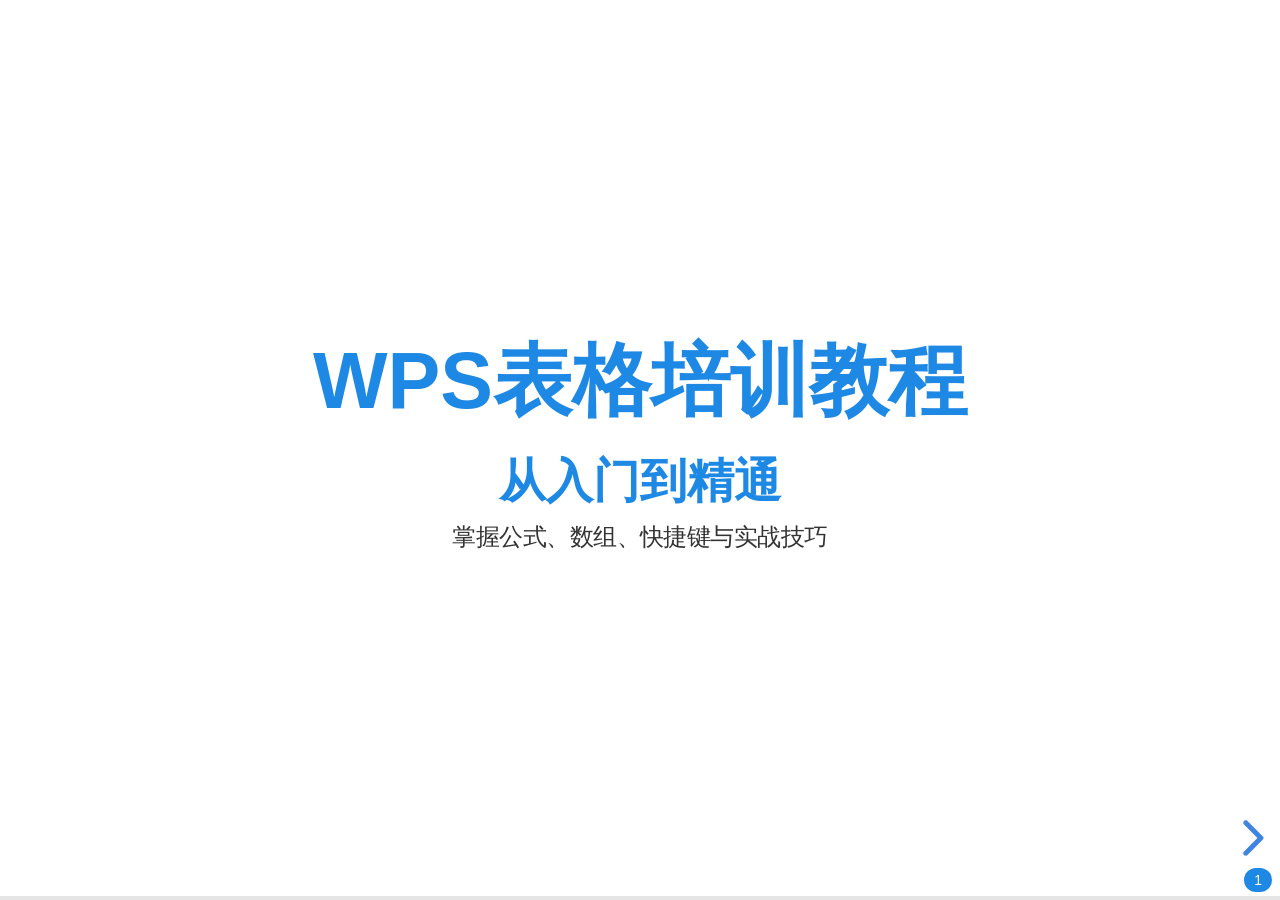
==== index.html @ 3c18341b "Initial commit: WPS Excel training project" ====
<!DOCTYPE html>
<html lang="zh-CN">
<head>
    <meta charset="UTF-8">
    <meta name="viewport" content="width=device-width, initial-scale=1.0">
    <title>WPS表格培训教程</title>
    <link rel="stylesheet" href="lib/reveal.js/reveal.css">
    <link rel="stylesheet" href="lib/reveal.js/white.css">
    <link rel="stylesheet" href="lib/highlight.js/default.min.css">
    <link rel="stylesheet" href="css/custom.css"</head>
<body>
    <div class="reveal">
        <div class="slides">
            
            <!-- 封面 -->
            <section>
                <h1>WPS表格培训教程</h1>
                <h3>从入门到精通</h3>
                <p><small>掌握公式、数组、快捷键与实战技巧</small></p>
            </section>

            <!-- 目录 -->
            <section>
                <h2>课程目录</h2>
                <ol>
                    <li class="fragment">常用公式讲解</li>
                    <li class="fragment">数组应用</li>
                    <li class="fragment">常用快捷键</li>
                    <li class="fragment">进阶技巧</li>
                    <li class="fragment">实战练习</li>
                </ol>
            </section>

            <!-- 第1章：常用公式 -->
            <section>
                <section>
                    <h2>第1章：常用公式讲解</h2>
                    <p>掌握WPS表格中最实用的函数</p>
                </section>

                <section class="formula-slide">
                    <div class="formula-left">
                        <h3>SUM函数 - 求和计算</h3>
                        <div class="formula-syntax">=SUM(数值1, [数值2], ...)</div>
                        <div class="formula-params">
                            <h4>参数说明：</h4>
                            <div class="param-item">
                                <span class="param-name">数值1</span>
                                <span class="param-desc">要求和的第一个数值或单元格区域</span>
                            </div>
                            <div class="param-item">
                                <span class="param-name">数值2</span>
                                <span class="param-desc">（可选）其他要相加的数值或区域</span>
                            </div>
                        </div>
                        <div class="formula-principle fragment" data-fragment-index="5">
                            <strong>💡 实现原理：</strong>将指定范围内的所有数值相加，返回总和。支持最多255个参数，可以是数字、单元格引用或区域。
                        </div>
                    </div>
                    <div class="formula-right">
                        <div class="formula-animation" id="sum-demo">
                            <div class="calculation-flow">
                                <div class="fragment" data-fragment-index="0">
                                    <table class="excel-table">
                                        <tr><th class="row-header"></th><th class="col-header">A</th></tr>
                                        <tr><td class="row-header">1</td><td class="cell header">成绩</td></tr>
                                        <tr><td class="row-header">2</td><td class="cell highlight-yellow">85</td></tr>
                                        <tr><td class="row-header">3</td><td class="cell highlight-yellow">92</td></tr>
                                        <tr><td class="row-header">4</td><td class="cell highlight-yellow">78</td></tr>
                                        <tr><td class="row-header">5</td><td class="cell highlight-yellow">96</td></tr>
                                    </table>
                                    <div style="margin-top: 10px; font-family: Consolas; font-size: 0.9em;">=SUM(A2:A5)</div>
                                </div>
                                <div class="fragment arrow" data-fragment-index="1">↓</div>
                                <div class="fragment" data-fragment-index="2">
                                    <div class="calc-step">
                                        <div class="sum-process">
                                            <span class="number">85</span><span class="operator">+</span><span class="number">92</span><span class="operator">+</span><span class="number">78</span><span class="operator">+</span><span class="number">96</span>
                                        </div>
                                    </div>
                                </div>
                                <div class="fragment arrow" data-fragment-index="3">↓</div>
                                <div class="fragment result" data-fragment-index="4">
                                    <div class="final-result">= <strong>351</strong></div>
                                </div>
                            </div>
                        </div>
                    </div>
                </section>

                <section class="formula-slide">
                    <div class="formula-left">
                        <h3>AVERAGE函数 - 平均值计算</h3>
                        <div class="formula-syntax">=AVERAGE(数值1, [数值2], ...)</div>
                        <div class="formula-params">
                            <h4>参数说明：</h4>
                            <div class="param-item">
                                <span class="param-name">数值1</span>
                                <span class="param-desc">要计算平均值的第一个数值或单元格区域</span>
                            </div>
                            <div class="param-item">
                                <span class="param-name">数值2</span>
                                <span class="param-desc">（可选）其他要计算平均值的数值或区域</span>
                            </div>
                        </div>
                        <div class="formula-principle fragment" data-fragment-index="5">
                            <strong>💡 实现原理：</strong>先计算所有数值的总和，再除以数值的个数。自动忽略空单元格和文本。
                        </div>
                    </div>
                    <div class="formula-right">
                        <div class="formula-animation" id="average-demo">
                            <div class="calculation-flow">
                                <div class="fragment" data-fragment-index="0">
                                    <table class="excel-table">
                                        <tr><th class="row-header"></th><th class="col-header">A</th></tr>
                                        <tr><td class="row-header">1</td><td class="cell header">成绩</td></tr>
                                        <tr><td class="row-header">2</td><td class="cell highlight-yellow">80</td></tr>
                                        <tr><td class="row-header">3</td><td class="cell highlight-yellow">90</td></tr>
                                        <tr><td class="row-header">4</td><td class="cell highlight-yellow">85</td></tr>
                                        <tr><td class="row-header">5</td><td class="cell highlight-yellow">95</td></tr>
                                    </table>
                                    <div style="margin-top: 10px; font-family: Consolas; font-size: 0.9em;">=AVERAGE(A2:A6)</div>
                                </div>
                                <div class="fragment arrow" data-fragment-index="1">↓</div>
                                <div class="fragment" data-fragment-index="2">
                                    <div class="calc-step">
                                        <div style="font-size: 0.9em;">
                                            <div>总和：80+90+85+95 = 438</div>
                                            <div>个数：4个</div>
                                        </div>
                                    </div>
                                </div>
                                <div class="fragment arrow" data-fragment-index="3">↓</div>
                                <div class="fragment result" data-fragment-index="4">
                                    <div class="final-result">= <strong>87.6</strong></div>
                                </div>
                            </div>
                        </div>
                    </div>
                </section>

                <section class="formula-slide">
                    <div class="formula-left">
                        <h3>MAX/MIN函数 - 最大最小值</h3>
                        <div class="formula-syntax">=MAX(数值1, [数值2], ...)<br>=MIN(数值1, [数值2], ...)</div>
                        <div class="formula-params">
                            <h4>参数说明：</h4>
                            <div class="param-item">
                                <span class="param-name">数值1</span>
                                <span class="param-desc">要查找最大值/最小值的第一个数值或单元格区域</span>
                            </div>
                            <div class="param-item">
                                <span class="param-name">数值2</span>
                                <span class="param-desc">（可选）其他要比较的数值或区域</span>
                            </div>
                        </div>
                        <div class="formula-principle fragment" data-fragment-index="5">
                            <strong>💡 实现原理：</strong>遍历所有数值进行比较，MAX返回最大值，MIN返回最小值。支持最多255个参数。
                        </div>
                    </div>
                    <div class="formula-right">
                        <div class="formula-animation" id="maxmin-demo">
                            <div class="calculation-flow">
                                <div class="fragment" data-fragment-index="0">
                                    <table class="excel-table">
                                        <tr><th class="row-header"></th><th class="col-header">A</th></tr>
                                        <tr><td class="row-header">1</td><td class="cell header">成绩</td></tr>
                                        <tr><td class="row-header">2</td><td class="cell">65</td></tr>
                                        <tr><td class="row-header">3</td><td class="cell highlight-green">92</td></tr>
                                        <tr><td class="row-header">4</td><td class="cell">78</td></tr>
                                        <tr><td class="row-header">5</td><td class="cell">88</td></tr>
                                        <tr><td class="row-header">6</td><td class="cell highlight-red">95</td></tr>
                                    </table>
                                    <div style="margin-top: 10px; font-family: Consolas; font-size: 0.9em;">=MAX(A2:A6) / =MIN(A2:A6)</div>
                                </div>
                                <div class="fragment arrow" data-fragment-index="1">↓</div>
                                <div class="fragment" data-fragment-index="2">
                                    <div class="calc-step">
                                        <div style="font-size: 0.85em;">
                                            <div>比较过程：65 → 92 → 78 → 88 → 95</div>
                                        </div>
                                    </div>
                                </div>
                                <div class="fragment arrow" data-fragment-index="3">↓</div>
                                <div class="fragment result" data-fragment-index="4">
                                    <div class="final-result">
                                        <div>MAX = <strong>95</strong></div>
                                        <div>MIN = <strong>65</strong></div>
                                    </div>
                                </div>
                            </div>
                        </div>
                    </div>
                </section>

                <section class="formula-slide">
                    <div class="formula-left">
                        <h3>IF函数 - 逻辑判断</h3>
                        <div class="formula-syntax">=IF(条件, 真值, [假值])</div>
                        <div class="formula-params">
                            <h4>参数说明：</h4>
                            <div class="param-item">
                                <span class="param-name">条件</span>
                                <span class="param-desc">要判断的逻辑表达式，结果为TRUE或FALSE</span>
                            </div>
                            <div class="param-item">
                                <span class="param-name">真值</span>
                                <span class="param-desc">条件为TRUE时返回的值</span>
                            </div>
                            <div class="param-item">
                                <span class="param-name">假值</span>
                                <span class="param-desc">（可选）条件为FALSE时返回的值</span>
                            </div>
                        </div>
                        <div class="formula-principle fragment" data-fragment-index="5">
                            <strong>💡 实现原理：</strong>先计算条件表达式的值，如果为TRUE则返回真值，为FALSE则返回假值。支持嵌套使用实现多条件判断。
                        </div>
                    </div>
                    <div class="formula-right">
                        <div class="formula-animation" id="if-demo">
                            <div class="calculation-flow">
                                <div class="fragment" data-fragment-index="0">
                                    <table class="excel-table">
                                        <tr><th class="row-header"></th><th class="col-header">A</th><th class="col-header">B</th></tr>
                                        <tr><td class="row-header">1</td><td class="cell header">成绩</td><td class="cell header">结果</td></tr>
                                        <tr><td class="row-header">2</td><td class="cell highlight-yellow">85</td><td class="cell">?</td></tr>
                                    </table>
                                    <div style="margin-top: 10px; font-family: Consolas; font-size: 0.85em;">=IF(A2>=60,"及格","不及格")</div>
                                </div>
                                <div class="fragment arrow" data-fragment-index="1">↓</div>
                                <div class="fragment" data-fragment-index="2">
                                    <div class="calc-step" style="font-size: 0.85em;">
                                        <div>判断：85 >= 60 ?</div>
                                        <div style="color: #4CAF50; font-weight: bold;">TRUE ✓</div>
                                    </div>
                                </div>
                                <div class="fragment arrow" data-fragment-index="3">↓</div>
                                <div class="fragment result" data-fragment-index="4">
                                    <div class="final-result">= <strong>"及格"</strong></div>
                                </div>
                            </div>
                        </div>
                    </div>
                </section>

                <section class="formula-slide">
                    <div class="formula-left">
                        <h3>VLOOKUP函数 - 垂直查找</h3>
                        <div class="formula-syntax">=VLOOKUP(查找值, 区域, 列号, [匹配方式])</div>
                        <div class="formula-params">
                            <h4>参数说明：</h4>
                            <div class="param-item">
                                <span class="param-name">查找值</span>
                                <span class="param-desc">要在首列查找的值</span>
                            </div>
                            <div class="param-item">
                                <span class="param-name">区域</span>
                                <span class="param-desc">包含查找值和返回值的数据区域</span>
                            </div>
                            <div class="param-item">
                                <span class="param-name">列号</span>
                                <span class="param-desc">返回值所在区域的列序号</span>
                            </div>
                            <div class="param-item">
                                <span class="param-name">匹配方式</span>
                                <span class="param-desc">FALSE=精确匹配，TRUE=近似匹配</span>
                            </div>
                        </div>
                        <div class="formula-principle fragment" data-fragment-index="5">
                            <strong>💡 实现原理：</strong>在区域的首列查找匹配值，找到后返回该行指定列的数据。适用于数据表查询、信息匹配等场景。
                        </div>
                    </div>
                    <div class="formula-right">
                        <div class="formula-animation" id="vlookup-demo">
                            <div class="calculation-flow">
                                <div class="fragment" data-fragment-index="0">
                                    <table class="excel-table" style="transform: scale(0.85);">
                                        <tr><th class="row-header"></th><th class="col-header">A</th><th class="col-header">B</th></tr>
                                        <tr><td class="row-header">1</td><td class="cell header">编号</td><td class="cell header">姓名</td></tr>
                                        <tr><td class="row-header">2</td><td class="cell">A001</td><td class="cell">张三</td></tr>
                                        <tr><td class="row-header">3</td><td class="cell highlight-yellow">A002</td><td class="cell highlight-green">李四</td></tr>
                                        <tr><td class="row-header">4</td><td class="cell">A003</td><td class="cell">王五</td></tr>
                                    </table>
                                    <div style="margin-top: 8px; font-family: Consolas; font-size: 0.8em;">=VLOOKUP("A002",A:B,2,FALSE)</div>
                                </div>
                                <div class="fragment arrow" data-fragment-index="1">↓</div>
                                <div class="fragment" data-fragment-index="2">
                                    <div class="calc-step" style="font-size: 0.8em; padding: 6px;">
                                        <div>1. 在A列查找"A002"</div>
                                        <div>2. 找到第3行</div>
                                        <div>3. 返回B列值</div>
                                    </div>
                                </div>
                                <div class="fragment arrow" data-fragment-index="3">↓</div>
                                <div class="fragment result" data-fragment-index="4">
                                    <div class="final-result" style="padding: 8px 15px; font-size: 0.95em;">= <strong>"李四"</strong></div>
                                </div>
                            </div>
                        </div>
                    </div>
                </section>
            </section>

            <!-- 第2章：数组 -->
            <section>
                <section>
                    <h2>第2章：数组应用</h2>
                    <p>一次性处理多组数据</p>
                </section>

                <section>
                    <h3>什么是数组公式</h3>
                    <div class="two-column">
                        <div class="left-col">
                            <div class="highlight-box">
                                <strong>数组公式</strong>可以对<strong>一组或多组值</strong>执行计算，返回单个或多个结果
                            </div>
                            <div class="formula-params" style="margin-top: 20px;">
                                <h4>与普通公式的区别：</h4>
                                <ul style="font-size: 0.85em; line-height: 1.8;">
                                    <li>普通公式：一次处理一个值</li>
                                    <li>数组公式：一次处理一组值</li>
                                    <li>可以执行复杂的批量计算</li>
                                </ul>
                            </div>
                        </div>
                        <div class="right-col">
                            <div class="demo-box" style="background: #f5f5f5; padding: 15px; border-radius: 8px;">
                                <h4 style="margin-top: 0; color: #333;">输入方法：</h4>
                                <ol style="font-size: 0.85em; line-height: 2;">
                                    <li>输入公式内容</li>
                                    <li>按 <span class="key combo">Ctrl</span> + <span class="key combo">Shift</span> + <span class="key combo">Enter</span></li>
                                    <li>公式自动加上大括号{}</li>
                                </ol>
                                <div style="background: #E3F2FD; padding: 10px; border-radius: 5px; margin-top: 10px; font-family: Consolas; font-size: 0.8em;">
                                    示例：{=SUM(A1:A10*B1:B10)}
                                </div>
                            </div>
                        </div>
                    </div>
                </section>

                <section>
                    <h3>SUMPRODUCT 函数 - 数组乘积求和</h3>
                    <div class="two-column">
                        <div class="left-col">
                            <div class="formula-syntax" style="font-size: 0.9em;">=SUMPRODUCT(数组1, [数组2], ...)</div>
                            <div class="formula-params" style="margin-top: 15px;">
                                <h4>功能说明：</h4>
                                <ul style="font-size: 0.8em; line-height: 1.8;">
                                    <li>将多个数组的对应元素相乘</li>
                                    <li>再将所有乘积相加</li>
                                    <li>无需按Ctrl+Shift+Enter</li>
                                </ul>
                                <div class="formula-principle" style="margin-top: 15px; font-size: 0.8em;">
                                    <strong>💡 原理：</strong>数量×单价=金额，再求和
                                </div>
                            </div>
                        </div>
                        <div class="right-col">
                            <table class="excel-table" style="transform: scale(0.85); margin: 5px auto;">
                                <tr><th class="row-header"></th><th class="col-header">A</th><th class="col-header">B</th><th class="col-header">C</th></tr>
                                <tr><td class="row-header">1</td><td class="cell header">数量</td><td class="cell header">单价</td><td class="cell header">金额</td></tr>
                                <tr><td class="row-header">2</td><td class="cell">10</td><td class="cell">50</td><td class="cell">500</td></tr>
                                <tr><td class="row-header">3</td><td class="cell">5</td><td class="cell">80</td><td class="cell">400</td></tr>
                                <tr><td class="row-header">4</td><td class="cell">8</td><td class="cell">30</td><td class="cell">240</td></tr>
                            </table>
                            <div style="text-align: center; margin-top: 10px; font-family: Consolas; font-size: 0.8em; background: #E8F5E9; padding: 8px; border-radius: 5px;">
                                =SUMPRODUCT(A2:A4,B2:B4)<br>
                                = 10×50 + 5×80 + 8×30<br>
                                = <strong>1140</strong>
                            </div>
                        </div>
                    </div>
                </section>

                <section>
                    <h3>TRANSPOSE 函数 - 行列转置</h3>
                    <div class="two-column">
                        <div class="left-col">
                            <div class="formula-syntax" style="font-size: 0.9em;">=TRANSPOSE(数组)</div>
                            <div class="formula-params" style="margin-top: 15px;">
                                <h4>功能说明：</h4>
                                <ul style="font-size: 0.8em; line-height: 1.8;">
                                    <li>将行数据转为列数据</li>
                                    <li>将列数据转为行数据</li>
                                    <li>输入后按Ctrl+Shift+Enter</li>
                                </ul>
                                <div class="formula-principle" style="margin-top: 15px; font-size: 0.8em;">
                                    <strong>💡 应用场景：</strong>数据透视、报表转换、横向纵向对比
                                </div>
                            </div>
                        </div>
                        <div class="right-col">
                            <div style="display: flex; gap: 20px; justify-content: center; align-items: center;">
                                <div>
                                    <div style="font-size: 0.8em; margin-bottom: 5px; color: #666;">原数据（横向）：</div>
                                    <table class="excel-table" style="transform: scale(0.8); margin: 0;">
                                        <tr><td class="cell">姓名</td><td class="cell">语文</td><td class="cell">数学</td></tr>
                                        <tr><td class="cell">张三</td><td class="cell">85</td><td class="cell">90</td></tr>
                                    </table>
                                </div>
                                <div style="font-size: 1.5em; color: #1E88E5;">→</div>
                                <div>
                                    <div style="font-size: 0.8em; margin-bottom: 5px; color: #666;">转置后（纵向）：</div>
                                    <table class="excel-table" style="transform: scale(0.8); margin: 0;">
                                        <tr><td class="cell">姓名</td><td class="cell">张三</td></tr>
                                        <tr><td class="cell">语文</td><td class="cell">85</td></tr>
                                        <tr><td class="cell">数学</td><td class="cell">90</td></tr>
                                    </table>
                                </div>
                            </div>
                            <div style="text-align: center; margin-top: 15px; font-family: Consolas; font-size: 0.8em; background: #E3F2FD; padding: 8px; border-radius: 5px;">
                                {=TRANSPOSE(A1:C2)}
                            </div>
                        </div>
                    </div>
                </section>
            </section>

            <!-- 第3章：快捷键 -->
            <section>
                <section>
                    <h2>第3章：常用快捷键</h2>
                    <p>提升操作效率的必备技能</p>
                </section>

                <section>
                    <h3>导航与选择</h3>
                    <div class="two-column">
                        <div class="left-col">
                            <table style="font-size: 0.8em;">
                                <tr><th>快捷键</th><th>功能</th></tr>
                                <tr><td><span class="key combo">Ctrl</span> + <span class="key">Home</span></td><td>跳到A1单元格</td></tr>
                                <tr><td><span class="key combo">Ctrl</span> + <span class="key">方向键</span></td><td>跳到数据边界</td></tr>
                                <tr><td><span class="key combo">Ctrl</span> + <span class="key combo">Shift</span> + <span class="key">方向键</span></td><td>选择到数据边界</td></tr>
                                <tr><td><span class="key combo">Ctrl</span> + <span class="key">A</span></td><td>全选</td></tr>
                            </table>
                        </div>
                        <div class="right-col">
                            <div class="shortcut-detail">
                                <h4>💡 使用技巧</h4>
                                <p><strong>Ctrl + Home：</strong>无论当前在哪里，一键回到表格开头A1单元格</p>
                                <p><strong>Ctrl + 方向键：</strong>快速跳转到连续数据的边缘，比滚动鼠标快10倍</p>
                                <p><strong>Ctrl + Shift + 方向键：</strong>快速选中大片数据，选中后可直接复制、删除或格式化</p>
                                <div class="tip">提示：选中数据后，按Delete可清空内容，保留格式</div>
                            </div>
                        </div>
                    </div>
                </section>

                <section>
                    <h3>编辑操作</h3>
                    <div class="two-column">
                        <div class="left-col">
                            <table style="font-size: 0.8em;">
                                <tr><th>快捷键</th><th>功能</th></tr>
                                <tr><td><span class="key">F2</span></td><td>编辑单元格</td></tr>
                                <tr><td><span class="key">F4</span></td><td>切换引用方式</td></tr>
                                <tr><td><span class="key combo">Ctrl</span> + <span class="key">D</span></td><td>向下填充</td></tr>
                                <tr><td><span class="key combo">Ctrl</span> + <span class="key">R</span></td><td>向右填充</td></tr>
                            </table>
                        </div>
                        <div class="right-col">
                            <div class="shortcut-detail">
                                <h4>💡 使用技巧</h4>
                                <p><strong>F2：</strong>双击单元格或按F2进入编辑模式，可直接修改内容，比重新输入快</p>
                                <p><strong>F4：</strong>在公式中切换引用方式：A1 → $A$1 → A$1 → $A1，循环切换</p>
                                <p><strong>Ctrl + D/R：</strong>选中区域后，将第一个单元格的内容或公式填充到整个区域</p>
                                <div class="tip">提示：先输入公式，选中区域，按Ctrl+D可批量计算，比拖动填充柄更精准</div>
                            </div>
                        </div>
                    </div>
                </section>

                <section>
                    <h3>基础操作</h3>
                    <table>
                        <tr><th>快捷键</th><th>功能</th></tr>
                        <tr><td><span class="key combo">Ctrl</span> + <span class="key">S</span></td><td>保存（一定要记得随时保存！）</td></tr>
                        <tr><td><span class="key combo">Ctrl</span> + <span class="key">Z</span></td><td>撤销上一步操作</td></tr>
                        <tr><td><span class="key combo">Ctrl</span> + <span class="key">Y</span></td><td>恢复上一步操作</td></tr>
                        <tr><td><span class="key combo">Ctrl</span> + <span class="key">F</span></td><td>弹出"查找"对话框</td></tr>
                        <tr><td><span class="key combo">Ctrl</span> + <span class="key">H</span></td><td>弹出"替换"对话框</td></tr>
                        <tr><td><span class="key combo">Ctrl</span> + <span class="key combo">Shift</span> + <span class="key">+</span></td><td>快速加入行或列</td></tr>
                        <tr><td><span class="key combo">Ctrl</span> + <span class="key">-</span></td><td>快速删除当前行</td></tr>
                        <tr><td><span class="key combo">Ctrl</span> + <span class="key">A</span></td><td>选中整张工作表</td></tr>
                        <tr><td><span class="key">Alt</span> + <span class="key">W</span> + <span class="key">F</span> + <span class="key">R</span></td><td>冻结首行（方便后续操作）</td></tr>
                        <tr><td><span class="key">Alt</span> + <span class="key">=</span></td><td>自动求和</td></tr>
                        <tr><td><span class="key">Alt</span> + <span class="key">Enter</span></td><td>在单元格内换行</td></tr>
                        <tr><td><span class="key combo">Ctrl</span> + <span class="key">;</span></td><td>输入日期</td></tr>
                        <tr><td><span class="key combo">Ctrl</span> + <span class="key combo">Shift</span> + <span class="key">;</span></td><td>输入时间</td></tr>
                        <tr><td><span class="key combo">Ctrl</span> + <span class="key">D</span></td><td>向下填充</td></tr>
                        <tr><td><span class="key combo">Ctrl</span> + <span class="key">R</span></td><td>向右填充</td></tr>
                        <tr><td><span class="key combo">Ctrl</span> + <span class="key">T</span></td><td>创建超级表格（自动筛选、格式化、汇总）</td></tr>
                    </table>
                </section>

                <section>
                    <h3>格式设置</h3>
                    <table>
                        <tr><th>快捷键</th><th>功能</th></tr>
                        <tr><td><span class="key combo">Ctrl</span> + <span class="key">1</span></td><td>弹出"单元格格式"对话框</td></tr>
                        <tr><td><span class="key combo">Ctrl</span> + <span class="key">2</span></td><td>加粗字体</td></tr>
                        <tr><td><span class="key combo">Ctrl</span> + <span class="key">3</span></td><td>应用斜体</td></tr>
                        <tr><td><span class="key combo">Ctrl</span> + <span class="key combo">Shift</span> + <span class="key">1</span></td><td>货币格式</td></tr>
                        <tr><td><span class="key combo">Ctrl</span> + <span class="key combo">Shift</span> + <span class="key">2</span></td><td>常规格式</td></tr>
                        <tr><td><span class="key combo">Ctrl</span> + <span class="key combo">Shift</span> + <span class="key">3</span></td><td>日期格式</td></tr>
                        <tr><td><span class="key combo">Ctrl</span> + <span class="key combo">Shift</span> + <span class="key">4</span></td><td>百分比格式</td></tr>
                        <tr><td><span class="key combo">Ctrl</span> + <span class="key combo">Shift</span> + <span class="key">5</span></td><td>科学计数格式</td></tr>
                        <tr><td><span class="key combo">Ctrl</span> + <span class="key combo">Shift</span> + <span class="key">6</span></td><td>其他格式</td></tr>
                        <tr><td><span class="key">Alt</span> + <span class="key">O</span> + <span class="key">C</span> + <span class="key">A</span></td><td>自动调整列宽</td></tr>
                        <tr><td><span class="key">Alt</span> + <span class="key">O</span> + <span class="key">R</span> + <span class="key">A</span></td><td>自动调整行高</td></tr>
                    </table>
                </section>
            </section>

            <!-- 第4章：进阶技巧 -->
            <section>
                <section>
                    <h2>第4章：进阶技巧</h2>
                    <p>数据处理的高级方法</p>
                </section>

                <section>
                    <h3>数据透视表</h3>
                    <div class="highlight-box">快速汇总、分析大量数据</div>
                    <ol>
                        <li class="fragment">选择数据区域</li>
                        <li class="fragment">插入 → 数据透视表</li>
                        <li class="fragment">拖拽字段到行/列/值区域</li>
                    </ol>
                </section>

                <section>
                    <h3>条件格式</h3>
                    <p>根据条件自动设置单元格格式</p>
                    <ul>
                        <li class="fragment">突出显示单元格规则</li>
                        <li class="fragment">数据条 / 色阶 / 图标集</li>
                        <li class="fragment">自定义公式规则</li>
                    </ul>
                </section>

                <section>
                    <h3>数据验证</h3>
                    <p>限制单元格输入内容</p>
                    <div class="fragment">
                        <p>常用验证类型：</p>
                        <ul>
                            <li>整数 / 小数</li>
                            <li>序列（下拉列表）</li>
                            <li>日期 / 时间</li>
                            <li>文本长度</li>
                        </ul>
                    </div>
                </section>

                <section>
                    <h3>名称管理器</h3>
                    <div class="formula-box">定义名称 → 简化公式引用</div>
                    <p class="fragment">示例：将A1:A10定义为"销售额"</p>
                    <code class="fragment">=SUM(销售额)</code>
                </section>
            </section>

            <!-- 第5章：实战练习 -->
            <section>
                <section>
                    <h2>第5章：实战练习</h2>
                    <p>通过实际案例巩固所学知识</p>
                </section>

                <section>
                    <h3>基础练习</h3>
                    <div class="exercise-card">
                        <h3>练习1：员工工资核算 <span class="difficulty basic">基础</span></h3>
                        <p>学习IF、VLOOKUP、数组公式 | 时长：20分钟</p>
                        <a href="exercises/basic/exercise-01-salary/员工工资表-空白.xlsx" class="download-btn" download>下载练习文件</a>
                    </div>
                    <div class="exercise-card">
                        <h3>练习2：销售数据统计 <span class="difficulty basic">基础</span></h3>
                        <p>学习数据透视表、SUMIF/COUNTIF | 时长：15分钟</p>
                        <a href="exercises/basic/exercise-02-sales/销售数据-空白.xlsx" class="download-btn" download>下载练习文件</a>
                    </div>
                </section>

                <section>
                    <h3>基础练习（续）</h3>
                    <div class="exercise-card">
                        <h3>练习3：库存管理表 <span class="difficulty basic">基础</span></h3>
                        <p>学习SUMIF、VLOOKUP、条件格式 | 时长：15分钟</p>
                        <a href="exercises/basic/exercise-03-inventory/库存管理-空白.xlsx" class="download-btn" download>下载练习文件</a>
                    </div>
                    <div class="exercise-card">
                        <h3>练习4：个人理财记账 <span class="difficulty basic">基础</span></h3>
                        <p>学习数据验证、SUMIF、图表 | 时长：15分钟</p>
                        <a href="exercises/basic/exercise-04-finance/理财记账-空白.xlsx" class="download-btn" download>下载练习文件</a>
                    </div>
                </section>

                <section>
                    <h3>高级练习</h3>
                    <div class="exercise-card">
                        <h3>练习5：动态销售仪表板 <span class="difficulty advanced">高级</span></h3>
                        <p>学习INDEX+MATCH、动态图表、切片器 | 时长：25分钟</p>
                        <a href="exercises/advanced/exercise-05-dashboard/销售仪表板-空白.xlsx" class="download-btn" download>下载练习文件</a>
                    </div>
                    <div class="exercise-card">
                        <h3>练习6：财务多维度分析 <span class="difficulty advanced">高级</span></h3>
                        <p>学习SUMPRODUCT、复杂数组公式 | 时长：25分钟</p>
                        <a href="exercises/advanced/exercise-06-analysis/财务分析-空白.xlsx" class="download-btn" download>下载练习文件</a>
                    </div>
                </section>

                <section>
                    <h3>高级练习（续）</h3>
                    <div class="exercise-card">
                        <h3>练习7：自动化报表生成 <span class="difficulty advanced">高级</span></h3>
                        <p>学习名称管理器、INDIRECT、模板设计 | 时长：30分钟</p>
                        <a href="exercises/advanced/exercise-07-automation/自动报表-空白.xlsx" class="download-btn" download>下载练习文件</a>
                    </div>
                </section>
            </section>

            <!-- 结束页 -->
            <section>
                <h2>感谢参与培训！</h2>
                <h3>继续练习，熟能生巧</h3>
                <p><small>所有练习文件可在第5章下载</small></p>
            </section>

        </div>
    </div>

    <script src="lib/reveal.js/reveal.js"></script>
    <script src="lib/highlight.js/highlight.min.js"></script>
    <script>
        Reveal.initialize({
            hash: true,
            slideNumber: true,
            transition: 'slide'
        });
        hljs.highlightAll();
    </script>
</body>
</html>
---- lib/reveal.js/white.css ----
/**
 * White theme for reveal.js. This is the opposite of the 'black' theme.
 *
 * By Hakim El Hattab, http://hakim.se
 */
@import url(./fonts/source-sans-pro/source-sans-pro.css);
section.has-dark-background, section.has-dark-background h1, section.has-dark-background h2, section.has-dark-background h3, section.has-dark-background h4, section.has-dark-background h5, section.has-dark-background h6 {
  color: #fff;
}

/*********************************************
 * GLOBAL STYLES
 *********************************************/
:root {
  --r-background-color: #fff;
  --r-main-font: Source Sans Pro, Helvetica, sans-serif;
  --r-main-font-size: 42px;
  --r-main-color: #222;
  --r-block-margin: 20px;
  --r-heading-margin: 0 0 20px 0;
  --r-heading-font: Source Sans Pro, Helvetica, sans-serif;
  --r-heading-color: #222;
  --r-heading-line-height: 1.2;
  --r-heading-letter-spacing: normal;
  --r-heading-text-transform: uppercase;
  --r-heading-text-shadow: none;
  --r-heading-font-weight: 600;
  --r-heading1-text-shadow: none;
  --r-heading1-size: 2.5em;
  --r-heading2-size: 1.6em;
  --r-heading3-size: 1.3em;
  --r-heading4-size: 1em;
  --r-code-font: monospace;
  --r-link-color: #2a76dd;
  --r-link-color-dark: #1a53a1;
  --r-link-color-hover: #6ca0e8;
  --r-selection-background-color: #98bdef;
  --r-selection-color: #fff;
}

.reveal-viewport {
  background: #fff;
  background-color: var(--r-background-color);
}

.reveal {
  font-family: var(--r-main-font);
  font-size: var(--r-main-font-size);
  font-weight: normal;
  color: var(--r-main-color);
}

.reveal ::selection {
  color: var(--r-selection-color);
  background: var(--r-selection-background-color);
  text-shadow: none;
}

.reveal ::-moz-selection {
  color: var(--r-selection-color);
  background: var(--r-selection-background-color);
  text-shadow: none;
}

.reveal .slides section,
.reveal .slides section > section {
  line-height: 1.3;
  font-weight: inherit;
}

/*********************************************
 * HEADERS
 *********************************************/
.reveal h1,
.reveal h2,
.reveal h3,
.reveal h4,
.reveal h5,
.reveal h6 {
  margin: var(--r-heading-margin);
  color: var(--r-heading-color);
  font-family: var(--r-heading-font);
  font-weight: var(--r-heading-font-weight);
  line-height: var(--r-heading-line-height);
  letter-spacing: var(--r-heading-letter-spacing);
  text-transform: var(--r-heading-text-transform);
  text-shadow: var(--r-heading-text-shadow);
  word-wrap: break-word;
}

.reveal h1 {
  font-size: var(--r-heading1-size);
}

.reveal h2 {
  font-size: var(--r-heading2-size);
}

.reveal h3 {
  font-size: var(--r-heading3-size);
}

.reveal h4 {
  font-size: var(--r-heading4-size);
}

.reveal h1 {
  text-shadow: var(--r-heading1-text-shadow);
}

/*********************************************
 * OTHER
 *********************************************/
.reveal p {
  margin: var(--r-block-margin) 0;
  line-height: 1.3;
}

/* Remove trailing margins after titles */
.reveal h1:last-child,
.reveal h2:last-child,
.reveal h3:last-child,
.reveal h4:last-child,
.reveal h5:last-child,
.reveal h6:last-child {
  margin-bottom: 0;
}

/* Ensure certain elements are never larger than the slide itself */
.reveal img,
.reveal video,
.reveal iframe {
  max-width: 95%;
  max-height: 95%;
}

.reveal strong,
.reveal b {
  font-weight: bold;
}

.reveal em {
  font-style: italic;
}

.reveal ol,
.reveal dl,
.reveal ul {
  display: inline-block;
  text-align: left;
  margin: 0 0 0 1em;
}

.reveal ol {
  list-style-type: decimal;
}

.reveal ul {
  list-style-type: disc;
}

.reveal ul ul {
  list-style-type: square;
}

.reveal ul ul ul {
  list-style-type: circle;
}

.reveal ul ul,
.reveal ul ol,
.reveal ol ol,
.reveal ol ul {
  display: block;
  margin-left: 40px;
}

.reveal dt {
  font-weight: bold;
}

.reveal dd {
  margin-left: 40px;
}

.reveal blockquote {
  display: block;
  position: relative;
  width: 70%;
  margin: var(--r-block-margin) auto;
  padding: 5px;
  font-style: italic;
  background: rgba(255, 255, 255, 0.05);
  box-shadow: 0px 0px 2px rgba(0, 0, 0, 0.2);
}

.reveal blockquote p:first-child,
.reveal blockquote p:last-child {
  display: inline-block;
}

.reveal q {
  font-style: italic;
}

.reveal pre {
  display: block;
  position: relative;
  width: 90%;
  margin: var(--r-block-margin) auto;
  text-align: left;
  font-size: 0.55em;
  font-family: var(--r-code-font);
  line-height: 1.2em;
  word-wrap: break-word;
  box-shadow: 0px 5px 15px rgba(0, 0, 0, 0.15);
}

.reveal code {
  font-family: var(--r-code-font);
  text-transform: none;
  tab-size: 2;
}

.reveal pre code {
  display: block;
  padding: 5px;
  overflow: auto;
  max-height: 400px;
  word-wrap: normal;
}

.reveal .code-wrapper {
  white-space: normal;
}

.reveal .code-wrapper code {
  white-space: pre;
}

.reveal table {
  margin: auto;
  border-collapse: collapse;
  border-spacing: 0;
}

.reveal table th {
  font-weight: bold;
}

.reveal table th,
.reveal table td {
  text-align: left;
  padding: 0.2em 0.5em 0.2em 0.5em;
  border-bottom: 1px solid;
}

.reveal table th[align=center],
.reveal table td[align=center] {
  text-align: center;
}

.reveal table th[align=right],
.reveal table td[align=right] {
  text-align: right;
}

.reveal table tbody tr:last-child th,
.reveal table tbody tr:last-child td {
  border-bottom: none;
}

.reveal sup {
  vertical-align: super;
  font-size: smaller;
}

.reveal sub {
  vertical-align: sub;
  font-size: smaller;
}

.reveal small {
  display: inline-block;
  font-size: 0.6em;
  line-height: 1.2em;
  vertical-align: top;
}

.reveal small * {
  vertical-align: top;
}

.reveal img {
  margin: var(--r-block-margin) 0;
}

/*********************************************
 * LINKS
 *********************************************/
.reveal a {
  color: var(--r-link-color);
  text-decoration: none;
  transition: color 0.15s ease;
}

.reveal a:hover {
  color: var(--r-link-color-hover);
  text-shadow: none;
  border: none;
}

.reveal .roll span:after {
  color: #fff;
  background: var(--r-link-color-dark);
}

/*********************************************
 * Frame helper
 *********************************************/
.reveal .r-frame {
  border: 4px solid var(--r-main-color);
  box-shadow: 0 0 10px rgba(0, 0, 0, 0.15);
}

.reveal a .r-frame {
  transition: all 0.15s linear;
}

.reveal a:hover .r-frame {
  border-color: var(--r-link-color);
  box-shadow: 0 0 20px rgba(0, 0, 0, 0.55);
}

/*********************************************
 * NAVIGATION CONTROLS
 *********************************************/
.reveal .controls {
  color: var(--r-link-color);
}

/*********************************************
 * PROGRESS BAR
 *********************************************/
.reveal .progress {
  background: rgba(0, 0, 0, 0.2);
  color: var(--r-link-color);
}

/*********************************************
 * PRINT BACKGROUND
 *********************************************/
@media print {
  .backgrounds {
    background-color: var(--r-background-color);
  }
}
---- lib/highlight.js/default.min.css ----
/*!
  Theme: Default
  Description: Original highlight.js style
  Author: (c) Ivan Sagalaev <maniac@softwaremaniacs.org>
  Maintainer: @highlightjs/core-team
  Website: https://highlightjs.org/
  License: see project LICENSE
  Touched: 2021
*/pre code.hljs{display:block;overflow-x:auto;padding:1em}code.hljs{padding:3px 5px}.hljs{background:#f3f3f3;color:#444}.hljs-comment{color:#697070}.hljs-punctuation,.hljs-tag{color:#444a}.hljs-tag .hljs-attr,.hljs-tag .hljs-name{color:#444}.hljs-attribute,.hljs-doctag,.hljs-keyword,.hljs-meta .hljs-keyword,.hljs-name,.hljs-selector-tag{font-weight:700}.hljs-deletion,.hljs-number,.hljs-quote,.hljs-selector-class,.hljs-selector-id,.hljs-string,.hljs-template-tag,.hljs-type{color:#800}.hljs-section,.hljs-title{color:#800;font-weight:700}.hljs-link,.hljs-operator,.hljs-regexp,.hljs-selector-attr,.hljs-selector-pseudo,.hljs-symbol,.hljs-template-variable,.hljs-variable{color:#ab5656}.hljs-literal{color:#695}.hljs-addition,.hljs-built_in,.hljs-bullet,.hljs-code{color:#397300}.hljs-meta{color:#1f7199}.hljs-meta .hljs-string{color:#38a}.hljs-emphasis{font-style:italic}.hljs-strong{font-weight:700}
---- css/custom.css ----
/* WPS Excel Training - Custom Styles */
/* White Theme Customization */

:root {
  --primary-color: #1E88E5;
  --accent-color: #FF6B35;
  --bg-color: #FFFFFF;
  --text-color: #333333;
  --code-bg: #F5F5F5;
  --code-color: #4CAF50;
  --border-color: #E0E0E0;
}

/* Base styles - Optimized for 1920x1080 */
.reveal {
  font-family: 'Microsoft YaHei', 'PingFang SC', sans-serif;
  font-size: 32px;
  color: var(--text-color);
}

.reveal h1, .reveal h2, .reveal h3, .reveal h4 {
  color: var(--primary-color);
  font-weight: 600;
  text-transform: none;
  letter-spacing: normal;
  margin: 0.3em 0;
}

.reveal h1 { font-size: 2em; }
.reveal h2 { font-size: 1.5em; }
.reveal h3 { font-size: 1.2em; }

.reveal p {
  margin: 0.3em 0;
  line-height: 1.4;
}

.reveal ul, .reveal ol {
  margin: 0.3em 0;
}

.reveal li {
  margin: 0.2em 0;
  line-height: 1.4;
}

/* Code styling */
.reveal code {
  font-family: 'Consolas', 'Monaco', monospace;
  background-color: var(--code-bg);
  color: var(--code-color);
  padding: 2px 8px;
  border-radius: 4px;
  font-size: 0.85em;
}

.reveal pre {
  background-color: var(--code-bg);
  padding: 15px;
  border-radius: 8px;
  box-shadow: 0 2px 8px rgba(0,0,0,0.1);
}

.reveal pre code {
  background: none;
  padding: 0;
}

/* Formula highlight - Compact */
.formula-box {
  background: linear-gradient(135deg, #667eea 0%, #764ba2 100%);
  color: white;
  padding: 12px 20px;
  border-radius: 10px;
  margin: 10px 0;
  font-size: 1.1em;
  font-family: 'Consolas', monospace;
}

/* Animation containers */
.demo-container {
  background: var(--code-bg);
  border: 2px solid var(--border-color);
  border-radius: 10px;
  padding: 20px;
  margin: 20px 0;
  position: relative;
  overflow: hidden;
}

.demo-step {
  opacity: 0;
  transform: translateY(20px);
  transition: all 0.5s ease;
  margin: 10px 0;
  padding: 10px;
  background: white;
  border-left: 4px solid var(--accent-color);
}

.demo-step.active {
  opacity: 1;
  transform: translateY(0);
}

/* Excel cell simulation */
.excel-cell {
  display: inline-block;
  background: white;
  border: 1px solid #ccc;
  padding: 8px 12px;
  margin: 2px;
  font-family: 'Consolas', monospace;
  min-width: 80px;
  text-align: center;
}

.excel-cell.header {
  background: #E8F4FD;
  font-weight: bold;
  color: var(--primary-color);
}

.excel-cell.formula {
  background: #FFF3E0;
  color: var(--accent-color);
}

/* Keyboard shortcut styling */
.key {
  display: inline-block;
  background: linear-gradient(to bottom, #f9f9f9 0%, #e8e8e8 100%);
  border: 1px solid #ccc;
  border-radius: 4px;
  padding: 4px 10px;
  margin: 2px;
  font-family: 'Consolas', monospace;
  font-size: 0.9em;
  box-shadow: 0 2px 4px rgba(0,0,0,0.1);
}

.key.combo {
  background: linear-gradient(to bottom, #E3F2FD 0%, #BBDEFB 100%);
  border-color: var(--primary-color);
  color: var(--primary-color);
}

/* Download button */
.download-btn {
  display: inline-block;
  background: var(--accent-color);
  color: white;
  padding: 12px 24px;
  border-radius: 25px;
  text-decoration: none;
  font-weight: bold;
  margin: 10px;
  transition: all 0.3s ease;
}

.download-btn:hover {
  transform: translateY(-2px);
  box-shadow: 0 4px 12px rgba(255,107,53,0.4);
}

/* Progress bar */
.reveal .progress {
  background: rgba(0,0,0,0.1);
  height: 4px;
}

.reveal .progress span {
  background: var(--primary-color);
}

/* Slide numbers */
.reveal .slide-number {
  background: var(--primary-color);
  color: white;
  padding: 5px 10px;
  border-radius: 15px;
  font-size: 14px;
}

/* Table styling */
.reveal table {
  width: 100%;
  border-collapse: collapse;
  margin: 10px 0;
  font-size: 0.9em;
}

.reveal table th {
  background: var(--primary-color);
  color: white;
  padding: 8px 10px;
  text-align: left;
}

.reveal table td {
  padding: 6px 10px;
  border-bottom: 1px solid var(--border-color);
}

.reveal table tr:nth-child(even) {
  background: #F9F9F9;
}

/* Fragment animations */
.fragment.fade-up {
  opacity: 0;
  transform: translateY(20px);
}

.fragment.fade-up.visible {
  opacity: 1;
  transform: translateY(0);
  transition: all 0.5s ease;
}

/* Exercise section */
.exercise-card {
  background: white;
  border: 2px solid var(--border-color);
  border-radius: 10px;
  padding: 12px;
  margin: 8px 0;
  box-shadow: 0 2px 8px rgba(0,0,0,0.1);
}

.exercise-card h3 {
  color: var(--accent-color);
  margin-top: 0;
}

.difficulty {
  display: inline-block;
  padding: 4px 12px;
  border-radius: 12px;
  font-size: 0.8em;
  font-weight: bold;
}

.difficulty.basic {
  background: #E8F5E9;
  color: #4CAF50;
}

.difficulty.advanced {
  background: #FFF3E0;
  color: #FF9800;
}

/* Two column layout */
.two-column {
  display: flex;
  gap: 30px;
}

.two-column > div {
  flex: 1;
}

/* Highlight box */
.highlight-box {
  background: #FFF8E1;
  border-left: 4px solid #FFC107;
  padding: 15px 20px;
  margin: 15px 0;
  border-radius: 0 8px 8px 0;
}

/* Formula Animation Styles - Compact */
.formula-animation {
  margin: 10px 0;
  padding: 10px;
  background: #FAFAFA;
  border-radius: 10px;
  border: 1px solid #E0E0E0;
}

.calculation-flow {
  text-align: center;
}

.calculation-flow .arrow {
  font-size: 1.2em;
  color: #1E88E5;
  margin: 5px 0;
  animation: bounce 1s infinite;
}

@keyframes bounce {
  0%, 100% { transform: translateY(0); }
  50% { transform: translateY(-5px); }
}

.calc-step {
  background: white;
  padding: 10px;
  border-radius: 8px;
  margin: 5px 0;
  box-shadow: 0 2px 4px rgba(0,0,0,0.1);
}

.calc-step .highlight {
  background: #FFF9C4;
  padding: 2px 8px;
  border-radius: 4px;
  font-weight: bold;
  color: #F57C00;
}

.result {
  background: #E8F5E9;
  padding: 2px 8px;
  border-radius: 4px;
  font-weight: bold;
  color: #4CAF50;
}

.final-result {
  background: linear-gradient(135deg, #667eea 0%, #764ba2 100%);
  color: white;
  padding: 12px 20px;
  border-radius: 10px;
  font-size: 1.1em;
  margin: 10px 0;
}

.final-result strong {
  font-size: 1.4em;
}

.highlight-green {
  background: #C8E6C9;
  padding: 2px 8px;
  border-radius: 4px;
  color: #2E7D32;
}

.highlight-red {
  background: #FFCDD2;
  padding: 2px 8px;
  border-radius: 4px;
  color: #C62828;
}

.highlight-blue {
  background: #BBDEFB;
  padding: 2px 8px;
  border-radius: 4px;
  color: #1565C0;
}

.highlight-yellow {
  background: #FFF9C4;
  padding: 2px 8px;
  border-radius: 4px;
  color: #F57F17;
}

.scenario-box {
  background: #E3F2FD;
  padding: 10px;
  border-radius: 8px;
  margin: 5px 0;
  border-left: 4px solid #1E88E5;
}

.scenario-box h4 {
  margin-top: 0;
  color: #1565C0;
}

.condition-check {
  display: flex;
  align-items: center;
  justify-content: center;
  gap: 15px;
  flex-wrap: wrap;
}

.condition {
  background: #E3F2FD;
  padding: 8px 15px;
  border-radius: 20px;
  font-weight: bold;
}

.check-result {
  padding: 8px 15px;
  border-radius: 20px;
  font-weight: bold;
}

.check-result.pass {
  background: #C8E6C9;
  color: #2E7D32;
}

.check-result.fail {
  background: #FFCDD2;
  color: #C62828;
}

.branch-flow {
  display: flex;
  justify-content: center;
  gap: 20px;
}

.branch {
  display: flex;
  align-items: center;
  gap: 10px;
  padding: 10px 20px;
  border-radius: 25px;
}

.branch.true-branch {
  background: #C8E6C9;
  color: #2E7D32;
}

.branch.false-branch {
  background: #FFCDD2;
  color: #C62828;
}

.nested-level {
  display: flex;
  align-items: center;
  justify-content: center;
  gap: 15px;
  flex-wrap: wrap;
  padding: 10px;
  background: #F5F5F5;
  border-radius: 8px;
  margin: 5px 0;
}

.nested-level .level {
  background: #1E88E5;
  color: white;
  padding: 4px 12px;
  border-radius: 12px;
  font-size: 0.8em;
}

.vlookup-params {
  text-align: left;
  max-width: 600px;
  margin: 0 auto;
}

.vlookup-params .param {
  display: flex;
  justify-content: space-between;
  padding: 8px 0;
  border-bottom: 1px dashed #E0E0E0;
}

.vlookup-params .param-name {
  font-weight: bold;
  color: #666;
}

.vlookup-params .param-value {
  color: #1E88E5;
  font-family: 'Consolas', monospace;
}

.search-process {
  text-align: left;
  max-width: 500px;
  margin: 0 auto;
}

.search-process .step {
  padding: 10px;
  margin: 5px 0;
  background: white;
  border-left: 3px solid #4CAF50;
  border-radius: 0 5px 5px 0;
}

.text-process {
  text-align: left;
  max-width: 700px;
  margin: 0 auto;
}

.text-process .process-row {
  display: flex;
  align-items: center;
  gap: 15px;
  padding: 10px;
  background: white;
  border-radius: 8px;
  margin: 8px 0;
}

.text-process .label {
  font-weight: bold;
  color: #666;
  min-width: 120px;
}

.text-process .text-display {
  font-family: 'Consolas', monospace;
  font-size: 1.1em;
  flex: 1;
}

.text-process .text-display .dim {
  color: #BBB;
}

.text-process .char-index {
  font-size: 0.8em;
  color: #999;
  margin-top: 5px;
  font-family: 'Consolas', monospace;
}

.text-process .char-index .highlight {
  color: #1E88E5;
  font-weight: bold;
}

.concat-formula {
  background: #E8EAF6;
  padding: 15px;
  border-radius: 8px;
  font-family: 'Consolas', monospace;
  font-size: 1.2em;
  color: #3F51B5;
}

.concat-process {
  display: flex;
  flex-direction: column;
  gap: 10px;
}

.concat-item {
  display: flex;
  align-items: center;
  justify-content: center;
  gap: 20px;
  padding: 10px;
  background: white;
  border-radius: 8px;
}

.concat-item .source {
  background: #E3F2FD;
  padding: 5px 15px;
  border-radius: 15px;
  font-family: 'Consolas', monospace;
}

.concat-item .value {
  background: #C8E6C9;
  padding: 5px 15px;
  border-radius: 15px;
  font-weight: bold;
  color: #2E7D32;
}

.date-function-comparison {
  display: flex;
  justify-content: center;
  align-items: center;
  gap: 30px;
  flex-wrap: wrap;
}

.func-box {
  background: white;
  padding: 20px;
  border-radius: 10px;
  box-shadow: 0 2px 8px rgba(0,0,0,0.1);
  min-width: 150px;
}

.func-box .func-name {
  font-family: 'Consolas', monospace;
  font-size: 1.2em;
  color: #1E88E5;
  margin-bottom: 10px;
}

.func-box .func-result {
  font-size: 1.3em;
  font-weight: bold;
  color: #333;
  margin-bottom: 10px;
}

.func-box .func-desc {
  font-size: 0.9em;
  color: #666;
}

.vs {
  font-size: 1.5em;
  font-weight: bold;
  color: #FF6B35;
}

.extract-process {
  display: flex;
  flex-direction: column;
  gap: 15px;
}

.extract-item {
  display: flex;
  align-items: center;
  justify-content: center;
  gap: 20px;
  padding: 15px;
  background: white;
  border-radius: 8px;
}

.extract-item .formula {
  background: #E3F2FD;
  padding: 8px 15px;
  border-radius: 20px;
  font-family: 'Consolas', monospace;
}

.extract-item .result {
  font-size: 1.3em;
  font-weight: bold;
  padding: 8px 20px;
  border-radius: 20px;
}

.extract-item .label {
  font-weight: bold;
  color: #666;
}

.datedif-params {
  background: white;
  padding: 15px;
  border-radius: 8px;
  margin: 10px 0;
}

.param-row {
  display: flex;
  align-items: center;
  justify-content: center;
  flex-wrap: wrap;
  gap: 10px;
  font-family: 'Consolas', monospace;
}

.unit-options {
  display: flex;
  gap: 20px;
}

.unit {
  background: #FF6B35;
  color: white;
  padding: 5px 15px;
  border-radius: 15px;
  font-weight: bold;
}

.unit-desc {
  color: #666;
  font-size: 0.9em;
}

.unit-table table {
  margin: 0 auto;
  max-width: 500px;
}

/* Excel Table Styles - Formula Animation - Compact */
.excel-table {
  border-collapse: collapse;
  margin: 8px auto;
  font-family: 'Consolas', 'Microsoft YaHei', sans-serif;
  font-size: 0.85em;
  box-shadow: 0 2px 8px rgba(0,0,0,0.1);
  background: white;
  transform: scale(0.95);
  transform-origin: center top;
}

.excel-table th,
.excel-table td {
  border: 1px solid #D0D0D0;
  padding: 6px 12px;
  text-align: center;
  min-width: 50px;
}

.excel-table th {
  background: #F5F5F5;
  font-weight: bold;
  color: #333;
}

.excel-table .row-header {
  background: #E8E4E4;
  color: #666;
  font-weight: bold;
  text-align: center;
  width: 40px;
}

.excel-table .col-header {
  background: #E8E4E4;
  color: #666;
  font-weight: bold;
}

.excel-table .cell {
  background: white;
  color: #333;
}

.excel-table .cell.header {
  background: #E8F4FD;
  color: #1565C0;
  font-weight: bold;
}

.excel-table .cell.highlight-yellow {
  background: #FFF9C4;
  color: #F57F17;
  font-weight: bold;
}

.excel-table .cell.highlight-green {
  background: #C8E6C9;
  color: #2E7D32;
  font-weight: bold;
}

.excel-table .cell.highlight-red {
  background: #FFCDD2;
  color: #C62828;
  font-weight: bold;
}

/* Sum Process Animation */
.sum-process {
  display: flex;
  align-items: center;
  justify-content: center;
  gap: 10px;
  flex-wrap: wrap;
  font-size: 1.2em;
}

.sum-process .number {
  background: #FFF9C4;
  padding: 8px 15px;
  border-radius: 20px;
  font-weight: bold;
  color: #F57F17;
}

.sum-process .operator {
  font-weight: bold;
  color: #666;
  font-size: 1.3em;
}

.sum-process .result {
  background: #C8E6C9;
  padding: 8px 20px;
  border-radius: 20px;
  font-weight: bold;
  color: #2E7D32;
  font-size: 1.3em;
}

/* Average Process */
.average-process {
  display: flex;
  flex-direction: column;
  gap: 10px;
}

.average-process .step {
  display: flex;
  align-items: center;
  justify-content: center;
  gap: 10px;
  flex-wrap: wrap;
}

.average-process .label {
  font-weight: bold;
  color: #666;
  min-width: 80px;
  text-align: right;
}

.average-process .calc {
  color: #333;
}

.average-process .result {
  background: #C8E6C9;
  padding: 5px 15px;
  border-radius: 15px;
  font-weight: bold;
  color: #2E7D32;
}

/* MAX/MIN Result Display */
.maxmin-result {
  display: flex;
  flex-direction: column;
  gap: 15px;
}

.maxmin-result .max-line,
.maxmin-result .min-line {
  display: flex;
  align-items: center;
  justify-content: center;
  gap: 15px;
  flex-wrap: wrap;
}

.maxmin-result .label {
  font-weight: bold;
  color: #666;
  min-width: 60px;
  text-align: right;
}

.maxmin-result .comparison {
  font-family: 'Consolas', monospace;
  font-size: 1.1em;
}

/* Text Extract Demo */
.text-extract-demo {
  display: flex;
  flex-direction: column;
  gap: 15px;
}

.text-extract-demo .extract-line {
  display: flex;
  align-items: center;
  justify-content: center;
  gap: 15px;
  flex-wrap: wrap;
  padding: 15px;
  background: white;
  border-radius: 8px;
}

.text-extract-demo .formula {
  background: #E3F2FD;
  padding: 8px 15px;
  border-radius: 20px;
  font-family: 'Consolas', monospace;
  font-weight: bold;
  color: #1565C0;
}

.text-extract-demo .text-show {
  font-family: 'Consolas', monospace;
  font-size: 1.2em;
  letter-spacing: 2px;
}

.text-extract-demo .text-show .dim {
  color: #BBB;
}

.text-extract-demo .result {
  background: #C8E6C9;
  padding: 8px 15px;
  border-radius: 20px;
  font-weight: bold;
  color: #2E7D32;
}

/* IFS Function Styles */
.ifs-formula {
  background: #E8EAF6;
  padding: 10px 15px;
  border-radius: 8px;
  font-family: 'Consolas', monospace;
  font-size: 0.95em;
  color: #3F51B5;
  word-break: break-all;
}

.ifs-process {
  display: flex;
  flex-direction: column;
  gap: 8px;
}

.ifs-check {
  display: flex;
  align-items: center;
  justify-content: center;
  gap: 15px;
  padding: 8px;
  background: white;
  border-radius: 8px;
}

.ifs-check .condition {
  background: #E3F2FD;
  padding: 5px 12px;
  border-radius: 15px;
  font-family: 'Consolas', monospace;
  font-weight: bold;
}

.ifs-check .result {
  background: #FFCDD2;
  padding: 5px 12px;
  border-radius: 15px;
  color: #C62828;
}

.ifs-check .result.pass {
  background: #C8E6C9;
  color: #2E7D32;
}

/* SUMIFS/COUNTIFS Function Styles */
.sumifs-formula,
.countifs-formula {
  background: #E8F5E9;
  padding: 10px 15px;
  border-radius: 8px;
  font-family: 'Consolas', monospace;
  font-size: 0.95em;
  color: #2E7D32;
  word-break: break-all;
}

.sumifs-process,
.countifs-process {
  display: flex;
  flex-direction: column;
  gap: 8px;
}

.filter-step {
  display: flex;
  align-items: center;
  justify-content: center;
  gap: 10px;
  flex-wrap: wrap;
  padding: 8px;
  background: white;
  border-radius: 8px;
}

.filter-step .label {
  background: #E3F2FD;
  padding: 5px 12px;
  border-radius: 15px;
  font-weight: bold;
  color: #1565C0;
}

.filter-step .result {
  background: #FFF9C4;
  padding: 5px 12px;
  border-radius: 15px;
  font-weight: bold;
  color: #F57F17;
}

.sum-step .label,
.count-step .label {
  font-weight: bold;
  color: #666;
}

.sum-step .value,
.count-step .value {
  background: #C8E6C9;
  padding: 5px 15px;
  border-radius: 15px;
  font-weight: bold;
  color: #2E7D32;
  font-size: 1.2em;
}

/* Excel row styling */
.excel-row {
  display: flex;
  justify-content: center;
  gap: 5px;
  margin: 10px 0;
  flex-wrap: wrap;
}

/* Two-column layout for formula slides */
.formula-slide {
  display: flex !important;
  flex-direction: row !important;
  gap: 30px;
  align-items: flex-start;
  justify-content: center;
  padding: 20px;
}

.formula-left {
  flex: 1;
  max-width: 45%;
  text-align: left;
}

.formula-right {
  flex: 1;
  max-width: 55%;
  text-align: center;
}

.formula-left h3 {
  font-size: 1.3em;
  margin-bottom: 15px;
  color: var(--primary-color);
}

.formula-syntax {
  background: linear-gradient(135deg, #667eea 0%, #764ba2 100%);
  color: white;
  padding: 15px;
  border-radius: 8px;
  font-family: 'Consolas', monospace;
  font-size: 1em;
  margin: 15px 0;
  word-break: break-all;
}

.formula-params {
  background: #f5f5f5;
  padding: 15px;
  border-radius: 8px;
  margin: 15px 0;
}

.formula-params h4 {
  margin: 0 0 10px 0;
  color: #333;
  font-size: 0.9em;
}

.param-item {
  display: flex;
  align-items: flex-start;
  gap: 10px;
  margin: 8px 0;
  font-size: 0.85em;
}

.param-name {
  font-weight: bold;
  color: var(--primary-color);
  min-width: 60px;
}

.param-desc {
  color: #666;
  flex: 1;
}

.formula-principle {
  background: #FFF8E1;
  border-left: 4px solid #FFC107;
  padding: 12px 15px;
  margin-top: 15px;
  border-radius: 0 8px 8px 0;
  font-size: 0.9em;
}

.formula-principle strong {
  color: #F57C00;
}

/* Compact animation for right side */
.formula-right .formula-animation {
  margin: 0;
  padding: 10px;
}

.formula-right .excel-table {
  transform: scale(0.9);
  margin: 5px auto;
}

.formula-right .calc-step {
  padding: 8px;
  margin: 5px 0;
}

.formula-right .final-result {
  padding: 10px 15px;
  font-size: 1em;
  margin: 10px 0;
}

/* Two column layout for chapters */
.two-column {
  display: flex;
  gap: 30px;
  align-items: flex-start;
}

.left-col {
  flex: 1;
  text-align: left;
}

.right-col {
  flex: 1;
  text-align: center;
}

.demo-box {
  background: #f5f5f5;
  padding: 15px;
  border-radius: 8px;
  text-align: left;
}

/* Shortcut detail styles */
.shortcut-detail {
  background: #f9f9f9;
  padding: 15px;
  border-radius: 8px;
  margin: 10px 0;
  text-align: left;
}

.shortcut-detail h4 {
  color: var(--primary-color);
  margin: 0 0 10px 0;
  font-size: 1em;
}

.shortcut-detail p {
  font-size: 0.85em;
  line-height: 1.6;
  margin: 5px 0;
  color: #555;
}

.shortcut-detail .tip {
  background: #E8F5E9;
  padding: 8px 12px;
  border-radius: 5px;
  margin-top: 10px;
  font-size: 0.8em;
  color: #2E7D32;
  border-left: 3px solid #4CAF50;
}

/* Print styles */
@media print {
  .reveal .controls,
  .reveal .progress,
  .reveal .slide-number {
    display: none;
  }
}
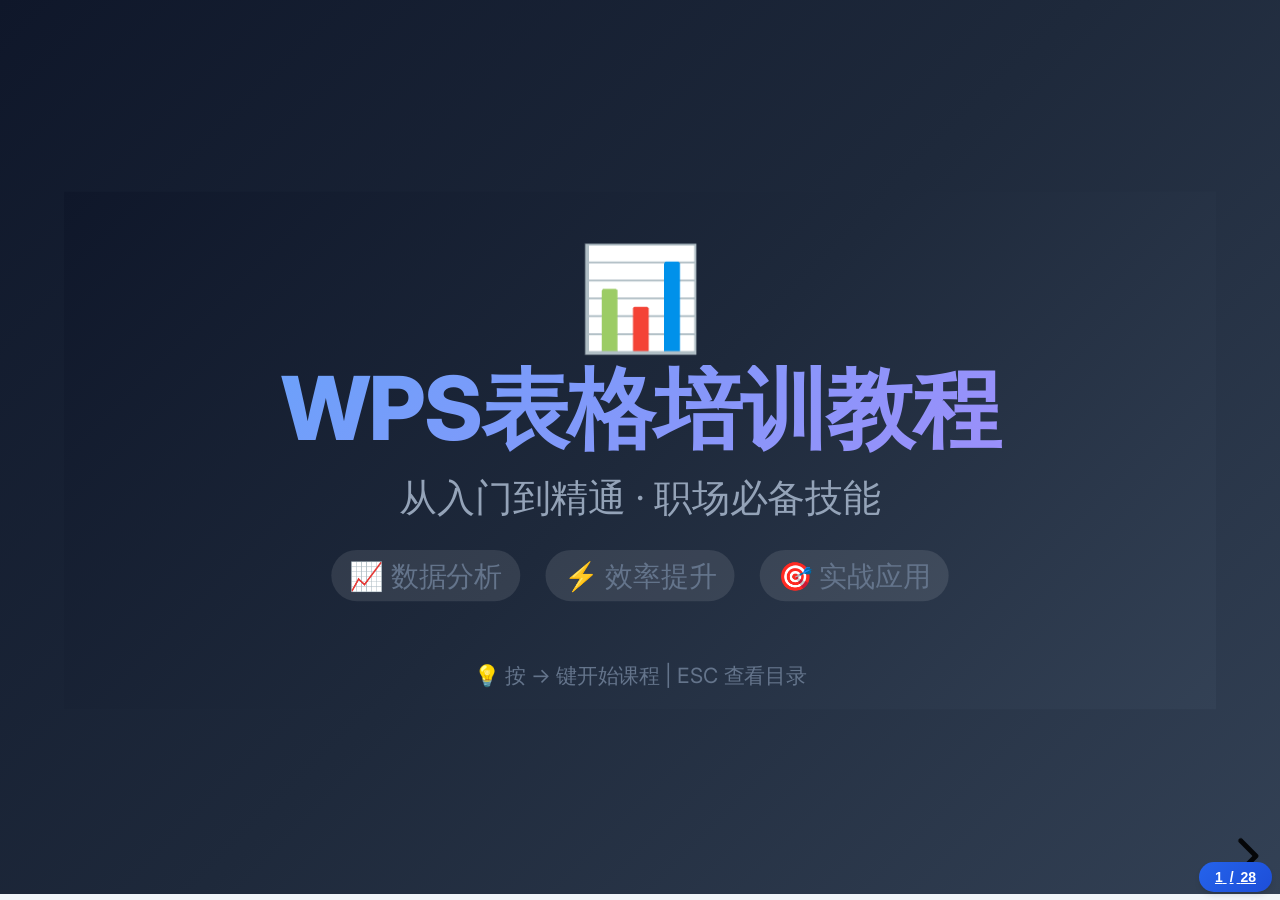
==== commit df2bfa8f: "✨ 全面升级：现代化UI设计 + 丰富内容 + 增强交互 - 全新现代化视觉风格，专业美观 - 添加完整课程大纲导航页面 - 丰富所有章节内容，增加更多实例 - 优化动画演示效果 - 新增章节封面页 " ====
--- a/index.html
+++ b/index.html
@@ -3,631 +3,1157 @@
 <head>
     <meta charset="UTF-8">
     <meta name="viewport" content="width=device-width, initial-scale=1.0">
-    <title>WPS表格培训教程</title>
+    <title>WPS表格从入门到精通 | 专业培训教程</title>
+    <link rel="preconnect" href="https://fonts.googleapis.com">
+    <link rel="preconnect" href="https://fonts.gstatic.com" crossorigin>
+    <link href="https://fonts.googleapis.com/css2?family=Inter:wght@400;500;600;700;800&family=JetBrains+Mono:wght@400;500;600&display=swap" rel="stylesheet">
     <link rel="stylesheet" href="lib/reveal.js/reveal.css">
-    <link rel="stylesheet" href="lib/reveal.js/white.css">
+    <link rel="stylesheet" href="css/custom.css">
     <link rel="stylesheet" href="lib/highlight.js/default.min.css">
-    <link rel="stylesheet" href="css/custom.css"</head>
+</head>
 <body>
     <div class="reveal">
         <div class="slides">
             
             <!-- 封面 -->
-            <section>
-                <h1>WPS表格培训教程</h1>
-                <h3>从入门到精通</h3>
-                <p><small>掌握公式、数组、快捷键与实战技巧</small></p>
-            </section>
-
-            <!-- 目录 -->
-            <section>
-                <h2>课程目录</h2>
-                <ol>
-                    <li class="fragment">常用公式讲解</li>
-                    <li class="fragment">数组应用</li>
-                    <li class="fragment">常用快捷键</li>
-                    <li class="fragment">进阶技巧</li>
-                    <li class="fragment">实战练习</li>
-                </ol>
-            </section>
-
-            <!-- 第1章：常用公式 -->
-            <section>
-                <section>
-                    <h2>第1章：常用公式讲解</h2>
+            <section class="cover-slide" data-background="linear-gradient(135deg, #0F172A 0%, #1E293B 50%, #334155 100%)">
+                <div style="margin-top: 60px;">
+                    <div style="font-size: 4em; margin-bottom: 20px;">📊</div>
+                    <h1>WPS表格培训教程</h1>
+                    <h3>从入门到精通 · 职场必备技能</h3>
+                    <p style="margin-top: 40px; font-size: 1.1em;">
+                        <span style="background: rgba(255,255,255,0.1); padding: 10px 20px; border-radius: 30px; margin: 0 10px;">📈 数据分析</span>
+                        <span style="background: rgba(255,255,255,0.1); padding: 10px 20px; border-radius: 30px; margin: 0 10px;">⚡ 效率提升</span>
+                        <span style="background: rgba(255,255,255,0.1); padding: 10px 20px; border-radius: 30px; margin: 0 10px;">🎯 实战应用</span>
+                    </p>
+                    <p style="margin-top: 60px; color: #64748B;">
+                        <small>💡 按 → 键开始课程 | ESC 查看目录</small>
+                    </p>
+                </div>
+            </section>
+
+            <!-- 课程导航 -->
+            <section>
+                <h2>📚 课程大纲</h2>
+                <div style="display: grid; grid-template-columns: 1fr 1fr; gap: 20px; margin-top: 30px;">
+                    <div class="exercise-card" style="margin: 0;">
+                        <div style="display: flex; align-items: center; gap: 15px;">
+                            <div style="width: 50px; height: 50px; background: var(--primary-gradient); border-radius: 12px; display: flex; align-items: center; justify-content: center; color: white; font-size: 1.5em; font-weight: 700;">01</div>
+                            <div>
+                                <h4 style="margin: 0; color: var(--text-primary);">常用公式讲解</h4>
+                                <p style="margin: 5px 0 0 0; font-size: 0.85em; color: var(--text-secondary);">SUM、IF、VLOOKUP等核心函数</p>
+                            </div>
+                        </div>
+                    </div>
+                    <div class="exercise-card" style="margin: 0;">
+                        <div style="display: flex; align-items: center; gap: 15px;">
+                            <div style="width: 50px; height: 50px; background: var(--success-gradient); border-radius: 12px; display: flex; align-items: center; justify-content: center; color: white; font-size: 1.5em; font-weight: 700;">02</div>
+                            <div>
+                                <h4 style="margin: 0; color: var(--text-primary);">数组应用</h4>
+                                <p style="margin: 5px 0 0 0; font-size: 0.85em; color: var(--text-secondary);">高级计算与数据处理</p>
+                            </div>
+                        </div>
+                    </div>
+                    <div class="exercise-card" style="margin: 0;">
+                        <div style="display: flex; align-items: center; gap: 15px;">
+                            <div style="width: 50px; height: 50px; background: var(--accent-gradient); border-radius: 12px; display: flex; align-items: center; justify-content: center; color: white; font-size: 1.5em; font-weight: 700;">03</div>
+                            <div>
+                                <h4 style="margin: 0; color: var(--text-primary);">快捷键大全</h4>
+                                <p style="margin: 5px 0 0 0; font-size: 0.85em; color: var(--text-secondary);">提升10倍工作效率</p>
+                            </div>
+                        </div>
+                    </div>
+                    <div class="exercise-card" style="margin: 0;">
+                        <div style="display: flex; align-items: center; gap: 15px;">
+                            <div style="width: 50px; height: 50px; background: linear-gradient(135deg, #8B5CF6 0%, #7C3AED 100%); border-radius: 12px; display: flex; align-items: center; justify-content: center; color: white; font-size: 1.5em; font-weight: 700;">04</div>
+                            <div>
+                                <h4 style="margin: 0; color: var(--text-primary);">进阶技巧</h4>
+                                <p style="margin: 5px 0 0 0; font-size: 0.85em; color: var(--text-secondary);">数据透视、条件格式等</p>
+                            </div>
+                        </div>
+                    </div>
+                </div>
+                <div class="exercise-card" style="margin-top: 20px;">
+                    <div style="display: flex; align-items: center; gap: 15px;">
+                        <div style="width: 50px; height: 50px; background: linear-gradient(135deg, #EC4899 0%, #DB2777 100%); border-radius: 12px; display: flex; align-items: center; justify-content: center; color: white; font-size: 1.5em; font-weight: 700;">05</div>
+                        <div>
+                            <h4 style="margin: 0; color: var(--text-primary);">实战练习</h4>
+                            <p style="margin: 5px 0 0 0; font-size: 0.85em; color: var(--text-secondary);">7个真实场景案例，从基础到高级</p>
+                        </div>
+                    </div>
+                </div>
+            </section>
+
+            <!-- 第1章标题 -->
+            <section class="chapter-slide" data-background="linear-gradient(135deg, #2563EB 0%, #1D4ED8 100%)">
+                <div style="text-align: center;">
+                    <div style="font-size: 5em; margin-bottom: 30px;">🧮</div>
+                    <h2>第1章</h2>
+                    <h1 style="font-size: 2.5em; margin: 20px 0;">常用公式讲解</h1>
                     <p>掌握WPS表格中最实用的函数</p>
-                </section>
-
-                <section class="formula-slide">
-                    <div class="formula-left">
-                        <h3>SUM函数 - 求和计算</h3>
-                        <div class="formula-syntax">=SUM(数值1, [数值2], ...)</div>
-                        <div class="formula-params">
-                            <h4>参数说明：</h4>
-                            <div class="param-item">
-                                <span class="param-name">数值1</span>
-                                <span class="param-desc">要求和的第一个数值或单元格区域</span>
-                            </div>
-                            <div class="param-item">
-                                <span class="param-name">数值2</span>
-                                <span class="param-desc">（可选）其他要相加的数值或区域</span>
-                            </div>
-                        </div>
-                        <div class="formula-principle fragment" data-fragment-index="5">
-                            <strong>💡 实现原理：</strong>将指定范围内的所有数值相加，返回总和。支持最多255个参数，可以是数字、单元格引用或区域。
-                        </div>
-                    </div>
-                    <div class="formula-right">
-                        <div class="formula-animation" id="sum-demo">
-                            <div class="calculation-flow">
-                                <div class="fragment" data-fragment-index="0">
-                                    <table class="excel-table">
-                                        <tr><th class="row-header"></th><th class="col-header">A</th></tr>
-                                        <tr><td class="row-header">1</td><td class="cell header">成绩</td></tr>
-                                        <tr><td class="row-header">2</td><td class="cell highlight-yellow">85</td></tr>
-                                        <tr><td class="row-header">3</td><td class="cell highlight-yellow">92</td></tr>
-                                        <tr><td class="row-header">4</td><td class="cell highlight-yellow">78</td></tr>
-                                        <tr><td class="row-header">5</td><td class="cell highlight-yellow">96</td></tr>
-                                    </table>
-                                    <div style="margin-top: 10px; font-family: Consolas; font-size: 0.9em;">=SUM(A2:A5)</div>
-                                </div>
-                                <div class="fragment arrow" data-fragment-index="1">↓</div>
-                                <div class="fragment" data-fragment-index="2">
-                                    <div class="calc-step">
-                                        <div class="sum-process">
-                                            <span class="number">85</span><span class="operator">+</span><span class="number">92</span><span class="operator">+</span><span class="number">78</span><span class="operator">+</span><span class="number">96</span>
-                                        </div>
-                                    </div>
-                                </div>
-                                <div class="fragment arrow" data-fragment-index="3">↓</div>
-                                <div class="fragment result" data-fragment-index="4">
-                                    <div class="final-result">= <strong>351</strong></div>
-                                </div>
-                            </div>
-                        </div>
-                    </div>
-                </section>
-
-                <section class="formula-slide">
-                    <div class="formula-left">
-                        <h3>AVERAGE函数 - 平均值计算</h3>
-                        <div class="formula-syntax">=AVERAGE(数值1, [数值2], ...)</div>
-                        <div class="formula-params">
-                            <h4>参数说明：</h4>
-                            <div class="param-item">
-                                <span class="param-name">数值1</span>
-                                <span class="param-desc">要计算平均值的第一个数值或单元格区域</span>
-                            </div>
-                            <div class="param-item">
-                                <span class="param-name">数值2</span>
-                                <span class="param-desc">（可选）其他要计算平均值的数值或区域</span>
-                            </div>
-                        </div>
-                        <div class="formula-principle fragment" data-fragment-index="5">
-                            <strong>💡 实现原理：</strong>先计算所有数值的总和，再除以数值的个数。自动忽略空单元格和文本。
-                        </div>
-                    </div>
-                    <div class="formula-right">
-                        <div class="formula-animation" id="average-demo">
-                            <div class="calculation-flow">
-                                <div class="fragment" data-fragment-index="0">
-                                    <table class="excel-table">
-                                        <tr><th class="row-header"></th><th class="col-header">A</th></tr>
-                                        <tr><td class="row-header">1</td><td class="cell header">成绩</td></tr>
-                                        <tr><td class="row-header">2</td><td class="cell highlight-yellow">80</td></tr>
-                                        <tr><td class="row-header">3</td><td class="cell highlight-yellow">90</td></tr>
-                                        <tr><td class="row-header">4</td><td class="cell highlight-yellow">85</td></tr>
-                                        <tr><td class="row-header">5</td><td class="cell highlight-yellow">95</td></tr>
-                                    </table>
-                                    <div style="margin-top: 10px; font-family: Consolas; font-size: 0.9em;">=AVERAGE(A2:A6)</div>
-                                </div>
-                                <div class="fragment arrow" data-fragment-index="1">↓</div>
-                                <div class="fragment" data-fragment-index="2">
-                                    <div class="calc-step">
-                                        <div style="font-size: 0.9em;">
-                                            <div>总和：80+90+85+95 = 438</div>
-                                            <div>个数：4个</div>
-                                        </div>
-                                    </div>
-                                </div>
-                                <div class="fragment arrow" data-fragment-index="3">↓</div>
-                                <div class="fragment result" data-fragment-index="4">
-                                    <div class="final-result">= <strong>87.6</strong></div>
-                                </div>
-                            </div>
-                        </div>
-                    </div>
-                </section>
-
-                <section class="formula-slide">
-                    <div class="formula-left">
-                        <h3>MAX/MIN函数 - 最大最小值</h3>
-                        <div class="formula-syntax">=MAX(数值1, [数值2], ...)<br>=MIN(数值1, [数值2], ...)</div>
-                        <div class="formula-params">
-                            <h4>参数说明：</h4>
-                            <div class="param-item">
-                                <span class="param-name">数值1</span>
-                                <span class="param-desc">要查找最大值/最小值的第一个数值或单元格区域</span>
-                            </div>
-                            <div class="param-item">
-                                <span class="param-name">数值2</span>
-                                <span class="param-desc">（可选）其他要比较的数值或区域</span>
-                            </div>
-                        </div>
-                        <div class="formula-principle fragment" data-fragment-index="5">
-                            <strong>💡 实现原理：</strong>遍历所有数值进行比较，MAX返回最大值，MIN返回最小值。支持最多255个参数。
-                        </div>
-                    </div>
-                    <div class="formula-right">
-                        <div class="formula-animation" id="maxmin-demo">
-                            <div class="calculation-flow">
-                                <div class="fragment" data-fragment-index="0">
-                                    <table class="excel-table">
-                                        <tr><th class="row-header"></th><th class="col-header">A</th></tr>
-                                        <tr><td class="row-header">1</td><td class="cell header">成绩</td></tr>
-                                        <tr><td class="row-header">2</td><td class="cell">65</td></tr>
-                                        <tr><td class="row-header">3</td><td class="cell highlight-green">92</td></tr>
-                                        <tr><td class="row-header">4</td><td class="cell">78</td></tr>
-                                        <tr><td class="row-header">5</td><td class="cell">88</td></tr>
-                                        <tr><td class="row-header">6</td><td class="cell highlight-red">95</td></tr>
-                                    </table>
-                                    <div style="margin-top: 10px; font-family: Consolas; font-size: 0.9em;">=MAX(A2:A6) / =MIN(A2:A6)</div>
-                                </div>
-                                <div class="fragment arrow" data-fragment-index="1">↓</div>
-                                <div class="fragment" data-fragment-index="2">
-                                    <div class="calc-step">
-                                        <div style="font-size: 0.85em;">
-                                            <div>比较过程：65 → 92 → 78 → 88 → 95</div>
-                                        </div>
-                                    </div>
-                                </div>
-                                <div class="fragment arrow" data-fragment-index="3">↓</div>
-                                <div class="fragment result" data-fragment-index="4">
-                                    <div class="final-result">
-                                        <div>MAX = <strong>95</strong></div>
-                                        <div>MIN = <strong>65</strong></div>
-                                    </div>
-                                </div>
-                            </div>
-                        </div>
-                    </div>
-                </section>
-
-                <section class="formula-slide">
-                    <div class="formula-left">
-                        <h3>IF函数 - 逻辑判断</h3>
-                        <div class="formula-syntax">=IF(条件, 真值, [假值])</div>
-                        <div class="formula-params">
-                            <h4>参数说明：</h4>
-                            <div class="param-item">
-                                <span class="param-name">条件</span>
-                                <span class="param-desc">要判断的逻辑表达式，结果为TRUE或FALSE</span>
-                            </div>
-                            <div class="param-item">
-                                <span class="param-name">真值</span>
-                                <span class="param-desc">条件为TRUE时返回的值</span>
-                            </div>
-                            <div class="param-item">
-                                <span class="param-name">假值</span>
-                                <span class="param-desc">（可选）条件为FALSE时返回的值</span>
-                            </div>
-                        </div>
-                        <div class="formula-principle fragment" data-fragment-index="5">
-                            <strong>💡 实现原理：</strong>先计算条件表达式的值，如果为TRUE则返回真值，为FALSE则返回假值。支持嵌套使用实现多条件判断。
-                        </div>
-                    </div>
-                    <div class="formula-right">
-                        <div class="formula-animation" id="if-demo">
-                            <div class="calculation-flow">
-                                <div class="fragment" data-fragment-index="0">
-                                    <table class="excel-table">
-                                        <tr><th class="row-header"></th><th class="col-header">A</th><th class="col-header">B</th></tr>
-                                        <tr><td class="row-header">1</td><td class="cell header">成绩</td><td class="cell header">结果</td></tr>
-                                        <tr><td class="row-header">2</td><td class="cell highlight-yellow">85</td><td class="cell">?</td></tr>
-                                    </table>
-                                    <div style="margin-top: 10px; font-family: Consolas; font-size: 0.85em;">=IF(A2>=60,"及格","不及格")</div>
-                                </div>
-                                <div class="fragment arrow" data-fragment-index="1">↓</div>
-                                <div class="fragment" data-fragment-index="2">
-                                    <div class="calc-step" style="font-size: 0.85em;">
-                                        <div>判断：85 >= 60 ?</div>
-                                        <div style="color: #4CAF50; font-weight: bold;">TRUE ✓</div>
-                                    </div>
-                                </div>
-                                <div class="fragment arrow" data-fragment-index="3">↓</div>
-                                <div class="fragment result" data-fragment-index="4">
-                                    <div class="final-result">= <strong>"及格"</strong></div>
-                                </div>
-                            </div>
-                        </div>
-                    </div>
-                </section>
-
-                <section class="formula-slide">
-                    <div class="formula-left">
-                        <h3>VLOOKUP函数 - 垂直查找</h3>
-                        <div class="formula-syntax">=VLOOKUP(查找值, 区域, 列号, [匹配方式])</div>
-                        <div class="formula-params">
-                            <h4>参数说明：</h4>
-                            <div class="param-item">
-                                <span class="param-name">查找值</span>
-                                <span class="param-desc">要在首列查找的值</span>
-                            </div>
-                            <div class="param-item">
-                                <span class="param-name">区域</span>
-                                <span class="param-desc">包含查找值和返回值的数据区域</span>
-                            </div>
-                            <div class="param-item">
-                                <span class="param-name">列号</span>
-                                <span class="param-desc">返回值所在区域的列序号</span>
-                            </div>
-                            <div class="param-item">
-                                <span class="param-name">匹配方式</span>
-                                <span class="param-desc">FALSE=精确匹配，TRUE=近似匹配</span>
-                            </div>
-                        </div>
-                        <div class="formula-principle fragment" data-fragment-index="5">
-                            <strong>💡 实现原理：</strong>在区域的首列查找匹配值，找到后返回该行指定列的数据。适用于数据表查询、信息匹配等场景。
-                        </div>
-                    </div>
-                    <div class="formula-right">
-                        <div class="formula-animation" id="vlookup-demo">
-                            <div class="calculation-flow">
-                                <div class="fragment" data-fragment-index="0">
-                                    <table class="excel-table" style="transform: scale(0.85);">
-                                        <tr><th class="row-header"></th><th class="col-header">A</th><th class="col-header">B</th></tr>
-                                        <tr><td class="row-header">1</td><td class="cell header">编号</td><td class="cell header">姓名</td></tr>
-                                        <tr><td class="row-header">2</td><td class="cell">A001</td><td class="cell">张三</td></tr>
-                                        <tr><td class="row-header">3</td><td class="cell highlight-yellow">A002</td><td class="cell highlight-green">李四</td></tr>
-                                        <tr><td class="row-header">4</td><td class="cell">A003</td><td class="cell">王五</td></tr>
-                                    </table>
-                                    <div style="margin-top: 8px; font-family: Consolas; font-size: 0.8em;">=VLOOKUP("A002",A:B,2,FALSE)</div>
-                                </div>
-                                <div class="fragment arrow" data-fragment-index="1">↓</div>
-                                <div class="fragment" data-fragment-index="2">
-                                    <div class="calc-step" style="font-size: 0.8em; padding: 6px;">
-                                        <div>1. 在A列查找"A002"</div>
-                                        <div>2. 找到第3行</div>
-                                        <div>3. 返回B列值</div>
-                                    </div>
-                                </div>
-                                <div class="fragment arrow" data-fragment-index="3">↓</div>
-                                <div class="fragment result" data-fragment-index="4">
-                                    <div class="final-result" style="padding: 8px 15px; font-size: 0.95em;">= <strong>"李四"</strong></div>
-                                </div>
-                            </div>
-                        </div>
-                    </div>
-                </section>
-            </section>
-
-            <!-- 第2章：数组 -->
-            <section>
-                <section>
-                    <h2>第2章：数组应用</h2>
-                    <p>一次性处理多组数据</p>
-                </section>
-
-                <section>
-                    <h3>什么是数组公式</h3>
-                    <div class="two-column">
-                        <div class="left-col">
-                            <div class="highlight-box">
-                                <strong>数组公式</strong>可以对<strong>一组或多组值</strong>执行计算，返回单个或多个结果
-                            </div>
-                            <div class="formula-params" style="margin-top: 20px;">
-                                <h4>与普通公式的区别：</h4>
-                                <ul style="font-size: 0.85em; line-height: 1.8;">
-                                    <li>普通公式：一次处理一个值</li>
-                                    <li>数组公式：一次处理一组值</li>
-                                    <li>可以执行复杂的批量计算</li>
+                    <div style="margin-top: 40px; display: flex; justify-content: center; gap: 20px;">
+                        <span style="background: rgba(255,255,255,0.2); padding: 10px 20px; border-radius: 20px;">🔢 数学函数</span>
+                        <span style="background: rgba(255,255,255,0.2); padding: 10px 20px; border-radius: 20px;">🔍 查找函数</span>
+                        <span style="background: rgba(255,255,255,0.2); padding: 10px 20px; border-radius: 20px;">📝 文本函数</span>
+                    </div>
+                </div>
+            </section>
+
+            <!-- SUM函数 -->
+            <section class="formula-slide">
+                <div class="formula-left">
+                    <h3>🔢 SUM函数 - 求和计算</h3>
+                    <div class="formula-syntax">=SUM(数值1, [数值2], ...)</div>
+                    <div class="formula-params">
+                        <h4>📋 参数说明</h4>
+                        <div class="param-item">
+                            <span class="param-name">数值1</span>
+                            <span class="param-desc">要求和的第一个数值或单元格区域</span>
+                        </div>
+                        <div class="param-item">
+                            <span class="param-name">数值2</span>
+                            <span class="param-desc">（可选）其他要相加的数值或区域，最多255个</span>
+                        </div>
+                    </div>
+                    <div class="scenario-box">
+                        <h4>应用场景</h4>
+                        <p style="margin: 0; font-size: 0.9em;">计算销售总额、工资合计、库存总量等需要累加数值的场景。</p>
+                    </div>
+                    <div class="highlight-box info" style="margin-top: 15px;">
+                        <strong>💡 小贴士：</strong>可以直接选中单元格区域，如 =SUM(A1:A10)
+                    </div>
+                </div>
+                <div class="formula-right">
+                    <h4 style="margin-bottom: 20px; color: var(--text-secondary);">🎬 动画演示</h4>
+                    <div class="calculation-flow">
+                        <div class="fragment" data-fragment-index="0">
+                            <table class="excel-table">
+                                <tr><th class="row-header"></th><th class="col-header">A</th><th class="col-header">B</th></tr>
+                                <tr><td class="row-header">1</td><td class="cell header">产品</td><td class="cell header">销售额</td></tr>
+                                <tr><td class="row-header">2</td><td class="cell">产品A</td><td class="cell highlight-yellow">¥8,500</td></tr>
+                                <tr><td class="row-header">3</td><td class="cell">产品B</td><td class="cell highlight-yellow">¥12,300</td></tr>
+                                <tr><td class="row-header">4</td><td class="cell">产品C</td><td class="cell highlight-yellow">¥6,800</td></tr>
+                                <tr><td class="row-header">5</td><td class="cell">产品D</td><td class="cell highlight-yellow">¥15,200</td></tr>
+                            </table>
+                            <div style="margin-top: 15px; font-family: 'JetBrains Mono'; background: var(--bg-tertiary); padding: 10px; border-radius: 8px;">=SUM(B2:B5)</div>
+                        </div>
+                        <div class="fragment arrow" data-fragment-index="1">⬇️</div>
+                        <div class="fragment calc-step" data-fragment-index="2">
+                            <div class="sum-process">
+                                <span class="number">8500</span><span class="operator">+</span>
+                                <span class="number">12300</span><span class="operator">+</span>
+                                <span class="number">6800</span><span class="operator">+</span>
+                                <span class="number">15200</span>
+                            </div>
+                        </div>
+                        <div class="fragment arrow" data-fragment-index="3">⬇️</div>
+                        <div class="fragment" data-fragment-index="4">
+                            <div class="final-result">💰 总销售额 = ¥42,800</div>
+                        </div>
+                    </div>
+                </div>
+            </section>
+
+            <!-- AVERAGE函数 -->
+            <section class="formula-slide">
+                <div class="formula-left">
+                    <h3>📊 AVERAGE函数 - 平均值计算</h3>
+                    <div class="formula-syntax">=AVERAGE(数值1, [数值2], ...)</div>
+                    <div class="formula-params">
+                        <h4>📋 参数说明</h4>
+                        <div class="param-item">
+                            <span class="param-name">数值1</span>
+                            <span class="param-desc">要计算平均值的第一个数值或单元格区域</span>
+                        </div>
+                        <div class="param-item">
+                            <span class="param-name">数值2</span>
+                            <span class="param-desc">（可选）其他要计算的数值或区域</span>
+                        </div>
+                    </div>
+                    <div class="scenario-box">
+                        <h4>应用场景</h4>
+                        <p style="margin: 0; font-size: 0.9em;">计算平均成绩、平均销售额、平均库存周转天数等。</p>
+                    </div>
+                    <div class="highlight-box success" style="margin-top: 15px;">
+                        <strong>✅ 注意：</strong>自动忽略空单元格和文本，只计算数值
+                    </div>
+                </div>
+                <div class="formula-right">
+                    <h4 style="margin-bottom: 20px; color: var(--text-secondary);">🎬 动画演示</h4>
+                    <div class="calculation-flow">
+                        <div class="fragment" data-fragment-index="0">
+                            <table class="excel-table">
+                                <tr><th class="row-header"></th><th class="col-header">A</th><th class="col-header">B</th></tr>
+                                <tr><td class="row-header">1</td><td class="cell header">员工</td><td class="cell header">业绩</td></tr>
+                                <tr><td class="row-header">2</td><td class="cell">张三</td><td class="cell highlight-yellow">85</td></tr>
+                                <tr><td class="row-header">3</td><td class="cell">李四</td><td class="cell highlight-yellow">92</td></tr>
+                                <tr><td class="row-header">4</td><td class="cell">王五</td><td class="cell highlight-yellow">78</td></tr>
+                                <tr><td class="row-header">5</td><td class="cell">赵六</td><td class="cell highlight-yellow">96</td></tr>
+                            </table>
+                            <div style="margin-top: 15px; font-family: 'JetBrains Mono'; background: var(--bg-tertiary); padding: 10px; border-radius: 8px;">=AVERAGE(B2:B5)</div>
+                        </div>
+                        <div class="fragment arrow" data-fragment-index="1">⬇️</div>
+                        <div class="fragment calc-step" data-fragment-index="2">
+                            <div class="average-process">
+                                <div class="step">
+                                    <span class="label">求和：</span>
+                                    <span class="calc">85 + 92 + 78 + 96 = 351</span>
+                                </div>
+                                <div class="step">
+                                    <span class="label">计数：</span>
+                                    <span class="calc">4 个数值</span>
+                                </div>
+                            </div>
+                        </div>
+                        <div class="fragment arrow" data-fragment-index="3">⬇️</div>
+                        <div class="fragment" data-fragment-index="4">
+                            <div class="final-result">📈 平均业绩 = 87.75 分</div>
+                        </div>
+                    </div>
+                </div>
+            </section>
+
+            <!-- MAX/MIN函数 -->
+            <section>
+                <h2>🔝 MAX / MIN 函数</h2>
+                <p style="color: var(--text-secondary);">快速找出数据中的最大值和最小值</p>
+                
+                <div class="two-column" style="margin-top: 30px;">
+                    <div class="left-col">
+                        <div class="formula-box" style="background: linear-gradient(135deg, #10B981 0%, #059669 100%);">
+                            =MAX(数值范围)
+                        </div>
+                        <div class="highlight-box success">
+                            <strong>🎯 MAX：</strong>返回一组数值中的最大值
+                        </div>
+                        <div class="formula-box" style="background: linear-gradient(135deg, #EF4444 0%, #DC2626 100%);">
+                            =MIN(数值范围)
+                        </div>
+                        <div class="highlight-box" style="border-left-color: #EF4444; background: linear-gradient(135deg, #FEE2E2 0%, #FECACA 100%);">
+                            <strong>🎯 MIN：</strong>返回一组数值中的最小值
+                        </div>
+                    </div>
+                    <div class="right-col">
+                        <div class="demo-container">
+                            <h4 style="margin-bottom: 20px;">📊 销售数据分析</h4>
+                            <table class="excel-table" style="width: 100%;">
+                                <tr><th>月份</th><th>销售额</th></tr>
+                                <tr><td>1月</td><td>¥45,000</td></tr>
+                                <tr><td>2月</td><td class="highlight-green">¥68,000</td></tr>
+                                <tr><td>3月</td><td>¥52,000</td></tr>
+                                <tr><td>4月</td><td class="highlight-red">¥38,000</td></tr>
+                                <tr><td>5月</td><td>¥55,000</td></tr>
+                            </table>
+                            <div style="margin-top: 20px; display: flex; gap: 15px; justify-content: center;">
+                                <div style="background: #D1FAE5; padding: 10px 20px; border-radius: 20px; color: #065F46;">
+                                    <strong>MAX = ¥68,000</strong>
+                                </div>
+                                <div style="background: #FEE2E2; padding: 10px 20px; border-radius: 20px; color: #991B1B;">
+                                    <strong>MIN = ¥38,000</strong>
+                                </div>
+                            </div>
+                        </div>
+                    </div>
+                </div>
+            </section>
+
+            <!-- IF函数详解 -->
+            <section class="formula-slide">
+                <div class="formula-left">
+                    <h3>🔀 IF函数 - 条件判断</h3>
+                    <div class="formula-syntax">=IF(条件, 条件为真时返回值, 条件为假时返回值)</div>
+                    <div class="formula-params">
+                        <h4>📋 参数说明</h4>
+                        <div class="param-item">
+                            <span class="param-name">条件</span>
+                            <span class="param-desc">要判断的逻辑表达式，结果为TRUE或FALSE</span>
+                        </div>
+                        <div class="param-item">
+                            <span class="param-name">真值</span>
+                            <span class="param-desc">条件为TRUE时返回的结果</span>
+                        </div>
+                        <div class="param-item">
+                            <span class="param-name">假值</span>
+                            <span class="param-desc">条件为FALSE时返回的结果</span>
+                        </div>
+                    </div>
+                    <div class="scenario-box">
+                        <h4>应用场景</h4>
+                        <p style="margin: 0; font-size: 0.9em;">成绩等级评定、销售达标判断、库存预警、费用报销审核等。</p>
+                    </div>
+                </div>
+                <div class="formula-right">
+                    <h4 style="margin-bottom: 20px; color: var(--text-secondary);">🎬 成绩等级判定</h4>
+                    <div class="calculation-flow">
+                        <div class="fragment" data-fragment-index="0">
+                            <div style="background: var(--bg-tertiary); padding: 15px; border-radius: 10px; margin-bottom: 15px;">
+                                <code style="font-size: 0.9em;">=IF(B2>=60, "及格", "不及格")</code>
+                            </div>
+                            <table class="excel-table">
+                                <tr><th>学生</th><th>分数</th><th>结果</th></tr>
+                                <tr><td>张三</td><td class="highlight-green">85</td><td>?</td></tr>
+                            </table>
+                        </div>
+                        <div class="fragment arrow" data-fragment-index="1">⬇️</div>
+                        <div class="fragment calc-step" data-fragment-index="2">
+                            <div class="condition-check">
+                                <span class="condition">85 >= 60</span>
+                                <span style="font-size: 1.5em;">→</span>
+                                <span class="check-result pass">✓ TRUE</span>
+                            </div>
+                        </div>
+                        <div class="fragment arrow" data-fragment-index="3">⬇️</div>
+                        <div class="fragment" data-fragment-index="4">
+                            <div class="final-result" style="background: var(--success-gradient);">🎉 结果：及格</div>
+                        </div>
+                    </div>
+                </div>
+            </section>
+
+            <!-- IF嵌套 -->
+            <section>
+                <h2>🔀 IF函数嵌套</h2>
+                <p style="color: var(--text-secondary);">多条件判断，实现复杂逻辑</p>
+                
+                <div class="demo-container" style="margin-top: 30px;">
+                    <h4>📊 成绩等级评定系统</h4>
+                    <div style="display: flex; gap: 30px; align-items: flex-start;">
+                        <div style="flex: 1;">
+                            <div class="formula-box" style="font-size: 0.85em; line-height: 1.6;">
+                                =IF(B2>=90, "优秀",<br>
+                                &nbsp;&nbsp;IF(B2>=80, "良好",<br>
+                                &nbsp;&nbsp;&nbsp;&nbsp;IF(B2>=60, "及格", "不及格")))
+                            </div>
+                            <div style="margin-top: 20px;">
+                                <div style="display: flex; align-items: center; gap: 10px; margin: 8px 0;">
+                                    <span style="background: #10B981; color: white; padding: 5px 15px; border-radius: 15px; font-size: 0.8em;">≥90</span>
+                                    <span>优秀</span>
+                                </div>
+                                <div style="display: flex; align-items: center; gap: 10px; margin: 8px 0;">
+                                    <span style="background: #3B82F6; color: white; padding: 5px 15px; border-radius: 15px; font-size: 0.8em;">80-89</span>
+                                    <span>良好</span>
+                                </div>
+                                <div style="display: flex; align-items: center; gap: 10px; margin: 8px 0;">
+                                    <span style="background: #F59E0B; color: white; padding: 5px 15px; border-radius: 15px; font-size: 0.8em;">60-79</span>
+                                    <span>及格</span>
+                                </div>
+                                <div style="display: flex; align-items: center; gap: 10px; margin: 8px 0;">
+                                    <span style="background: #EF4444; color: white; padding: 5px 15px; border-radius: 15px; font-size: 0.8em;"><60</span>
+                                    <span>不及格</span>
+                                </div>
+                            </div>
+                        </div>
+                        <div style="flex: 1;">
+                            <table class="excel-table" style="width: 100%;">
+                                <tr><th>学生</th><th>分数</th><th>等级</th></tr>
+                                <tr><td>张三</td><td>95</td><td style="background: #D1FAE5; color: #065F46; font-weight: 600;">优秀</td></tr>
+                                <tr><td>李四</td><td>82</td><td style="background: #DBEAFE; color: #1E40AF; font-weight: 600;">良好</td></tr>
+                                <tr><td>王五</td><td>67</td><td style="background: #FEF3C7; color: #92400E; font-weight: 600;">及格</td></tr>
+                                <tr><td>赵六</td><td>45</td><td style="background: #FEE2E2; color: #991B1B; font-weight: 600;">不及格</td></tr>
+                            </table>
+                        </div>
+                    </div>
+                </div>
+                <div class="highlight-box info" style="margin-top: 20px;">
+                    <strong>💡 新函数推荐：</strong>WPS/Excel 2019+ 支持 IFS 函数，可以更简洁地写多条件判断：
+                    <code>=IFS(B2>=90,"优秀",B2>=80,"良好",B2>=60,"及格",TRUE,"不及格")</code>
+                </div>
+            </section>
+
+            <!-- VLOOKUP函数 -->
+            <section class="formula-slide">
+                <div class="formula-left">
+                    <h3>🔍 VLOOKUP函数 - 垂直查找</h3>
+                    <div class="formula-syntax" style="font-size: 0.9em;">=VLOOKUP(查找值, 查找区域, 返回列序号, [精确匹配])</div>
+                    <div class="formula-params">
+                        <h4>📋 参数说明</h4>
+                        <div class="param-item">
+                            <span class="param-name">查找值</span>
+                            <span class="param-desc">要在第一列查找的内容</span>
+                        </div>
+                        <div class="param-item">
+                            <span class="param-name">查找区域</span>
+                            <span class="param-desc">包含查找值和返回值的数据表</span>
+                        </div>
+                        <div class="param-item">
+                            <span class="param-name">返回列</span>
+                            <span class="param-desc">要返回的数据在第几列（从1开始）</span>
+                        </div>
+                        <div class="param-item">
+                            <span class="param-name">精确匹配</span>
+                            <span class="param-desc">FALSE=精确匹配，TRUE=近似匹配</span>
+                        </div>
+                    </div>
+                    <div class="scenario-box">
+                        <h4>应用场景</h4>
+                        <p style="margin: 0; font-size: 0.9em;">根据员工编号查姓名、根据商品编码查价格、根据身份证号查信息等。</p>
+                    </div>
+                </div>
+                <div class="formula-right">
+                    <h4 style="margin-bottom: 20px; color: var(--text-secondary);">🎬 员工信息查询</h4>
+                    <div class="calculation-flow">
+                        <div class="fragment" data-fragment-index="0">
+                            <table class="excel-table" style="font-size: 0.75em;">
+                                <tr><th>工号</th><th>姓名</th><th>部门</th><th>工资</th></tr>
+                                <tr><td class="highlight-yellow">A001</td><td>张三</td><td>销售</td><td>8500</td></tr>
+                                <tr><td>A002</td><td>李四</td><td>技术</td><td>12000</td></tr>
+                                <tr><td>A003</td><td>王五</td><td>人事</td><td>6800</td></tr>
+                            </table>
+                            <div style="margin-top: 15px; background: var(--bg-tertiary); padding: 10px; border-radius: 8px;">
+                                <div style="font-size: 0.85em; color: var(--text-secondary); margin-bottom: 5px;">查找：A001 的工资</div>
+                                <code style="font-size: 0.8em;">=VLOOKUP("A001", A2:D4, 4, FALSE)</code>
+                            </div>
+                        </div>
+                        <div class="fragment arrow" data-fragment-index="1">⬇️</div>
+                        <div class="fragment calc-step" data-fragment-index="2">
+                            <div style="text-align: left; font-size: 0.9em;">
+                                <div style="margin: 5px 0;">1️⃣ 在第1列找 "A001" → 找到第1行</div>
+                                <div style="margin: 5px 0;">2️⃣ 返回第4列的数据 → 工资列</div>
+                            </div>
+                        </div>
+                        <div class="fragment arrow" data-fragment-index="3">⬇️</div>
+                        <div class="fragment" data-fragment-index="4">
+                            <div class="final-result">💰 结果：¥8,500</div>
+                        </div>
+                    </div>
+                </div>
+            </section>
+
+            <!-- 文本函数 -->
+            <section>
+                <h2>📝 文本处理函数</h2>
+                <p style="color: var(--text-secondary);">字符串提取与合并</p>
+                
+                <div style="display: grid; grid-template-columns: 1fr 1fr; gap: 20px; margin-top: 30px;">
+                    <div class="demo-container" style="margin: 0;">
+                        <h4>✂️ 文本提取三兄弟</h4>
+                        <div style="margin: 15px 0;">
+                            <div class="formula-box" style="font-size: 0.9em; margin: 10px 0;">=LEFT("WPS表格", 3)</div>
+                            <div style="text-align: center; margin: 10px 0;">
+                                <span style="font-family: monospace; font-size: 1.2em;">
+                                    <span style="background: #DBEAFE; padding: 5px;">WPS</span><span style="color: #94A3B8;">表格</span>
+                                </span>
+                                <span style="margin-left: 15px; color: #10B981; font-weight: 600;">→ "WPS"</span>
+                            </div>
+                            <p style="font-size: 0.85em; color: var(--text-muted);">从左侧提取3个字符</p>
+                        </div>
+                        <div style="margin: 15px 0;">
+                            <div class="formula-box" style="font-size: 0.9em; margin: 10px 0; background: linear-gradient(135deg, #8B5CF6 0%, #7C3AED 100%);">=RIGHT("WPS表格", 2)</div>
+                            <div style="text-align: center; margin: 10px 0;">
+                                <span style="font-family: monospace; font-size: 1.2em;">
+                                    <span style="color: #94A3B8;">WPS</span><span style="background: #DDD6FE; padding: 5px;">表格</span>
+                                </span>
+                                <span style="margin-left: 15px; color: #10B981; font-weight: 600;">→ "表格"</span>
+                            </div>
+                            <p style="font-size: 0.85em; color: var(--text-muted);">从右侧提取2个字符</p>
+                        </div>
+                    </div>
+                    <div class="demo-container" style="margin: 0;">
+                        <h4>🔗 文本合并</h4>
+                        <div class="formula-box" style="font-size: 0.85em; margin: 15px 0;">=CONCAT(A2, "-", B2)</div>
+                        <table class="excel-table" style="margin: 15px 0; width: 100%;">
+                            <tr><th>省份</th><th>城市</th><th>结果</th></tr>
+                            <tr><td>广东</td><td>深圳</td><td style="background: #DBEAFE; font-weight: 600;">广东-深圳</td></tr>
+                            <tr><td>浙江</td><td>杭州</td><td style="background: #DBEAFE; font-weight: 600;">浙江-杭州</td></tr>
+                        </table>
+                        <div class="highlight-box info" style="margin-top: 15px;">
+                            <strong>💡 新函数：</strong>TEXTJOIN 可以合并多个单元格并添加分隔符
+                        </div>
+                    </div>
+                </div>
+            </section>
+
+            <!-- 日期函数 -->
+            <section>
+                <h2>📅 日期时间函数</h2>
+                <p style="color: var(--text-secondary);">时间计算与日期处理</p>
+                
+                <div class="two-column" style="margin-top: 30px;">
+                    <div class="left-col">
+                        <div class="demo-container">
+                            <h4>🕐 常用日期函数</h4>
+                            <div style="margin: 15px 0;">
+                                <div style="display: flex; justify-content: space-between; align-items: center; padding: 12px; background: var(--bg-secondary); border-radius: 8px; margin: 8px 0;">
+                                    <code style="background: none; border: none;">=TODAY()</code>
+                                    <span style="color: var(--text-secondary); font-size: 0.9em;">返回当前日期</span>
+                                </div>
+                                <div style="display: flex; justify-content: space-between; align-items: center; padding: 12px; background: var(--bg-secondary); border-radius: 8px; margin: 8px 0;">
+                                    <code style="background: none; border: none;">=NOW()</code>
+                                    <span style="color: var(--text-secondary); font-size: 0.9em;">返回当前日期时间</span>
+                                </div>
+                                <div style="display: flex; justify-content: space-between; align-items: center; padding: 12px; background: var(--bg-secondary); border-radius: 8px; margin: 8px 0;">
+                                    <code style="background: none; border: none;">=YEAR(日期)</code>
+                                    <span style="color: var(--text-secondary); font-size: 0.9em;">提取年份</span>
+                                </div>
+                                <div style="display: flex; justify-content: space-between; align-items: center; padding: 12px; background: var(--bg-secondary); border-radius: 8px; margin: 8px 0;">
+                                    <code style="background: none; border: none;">=MONTH(日期)</code>
+                                    <span style="color: var(--text-secondary); font-size: 0.9em;">提取月份</span>
+                                </div>
+                            </div>
+                        </div>
+                    </div>
+                    <div class="right-col">
+                        <div class="demo-container">
+                            <h4>📊 日期差计算</h4>
+                            <div class="formula-box" style="font-size: 0.9em;">=DATEDIF(开始日期, 结束日期, 单位)</div>
+                            <table class="excel-table" style="margin: 20px 0; width: 100%;">
+                                <tr><th>单位</th><th>含义</th><th>示例结果</th></tr>
+                                <tr><td><code>"Y"</code></td><td>年数差</td><td>2</td></tr>
+                                <tr><td><code>"M"</code></td><td>月数差</td><td>28</td></tr>
+                                <tr><td><code>"D"</code></td><td>天数差</td><td>850</td></tr>
+                            </table>
+                            <div class="scenario-box" style="margin-top: 15px;">
+                                <h4>应用场景</h4>
+                                <p style="margin: 0; font-size: 0.85em;">计算员工工龄、项目周期、合同剩余天数等</p>
+                            </div>
+                        </div>
+                    </div>
+                </div>
+            </section>
+
+            <!-- 新增函数 -->
+            <section>
+                <h2>✨ 新增实用函数</h2>
+                <p style="color: var(--text-secondary);">WPS/Excel 2019+ 版本支持</p>
+                
+                <div style="display: grid; grid-template-columns: 1fr 1fr; gap: 20px; margin-top: 30px;">
+                    <div class="exercise-card" style="margin: 0;">
+                        <div style="display: flex; align-items: center; gap: 10px; margin-bottom: 15px;">
+                            <span style="background: var(--success-gradient); color: white; padding: 5px 12px; border-radius: 15px; font-size: 0.75em; font-weight: 700;">NEW</span>
+                            <h4 style="margin: 0;">IFS 函数</h4>
+                        </div>
+                        <div class="formula-box" style="font-size: 0.8em; margin: 10px 0;">=IFS(条件1, 值1, 条件2, 值2, ...)</div>
+                        <p style="font-size: 0.9em; margin: 10px 0;">多条件判断，替代复杂IF嵌套</p>
+                        <div style="background: var(--bg-secondary); padding: 10px; border-radius: 8px; font-size: 0.8em;">
+                            比 IF嵌套 更易读、更易维护
+                        </div>
+                    </div>
+                    <div class="exercise-card" style="margin: 0;">
+                        <div style="display: flex; align-items: center; gap: 10px; margin-bottom: 15px;">
+                            <span style="background: var(--success-gradient); color: white; padding: 5px 12px; border-radius: 15px; font-size: 0.75em; font-weight: 700;">NEW</span>
+                            <h4 style="margin: 0;">SUMIFS 函数</h4>
+                        </div>
+                        <div class="formula-box" style="font-size: 0.8em; margin: 10px 0;">=SUMIFS(求和区域, 条件区域1, 条件1, ...)</div>
+                        <p style="font-size: 0.9em; margin: 10px 0;">多条件求和，数据汇总利器</p>
+                        <div style="background: var(--bg-secondary); padding: 10px; border-radius: 8px; font-size: 0.8em;">
+                            支持多个条件同时筛选后求和
+                        </div>
+                    </div>
+                    <div class="exercise-card" style="margin: 0;">
+                        <div style="display: flex; align-items: center; gap: 10px; margin-bottom: 15px;">
+                            <span style="background: var(--success-gradient); color: white; padding: 5px 12px; border-radius: 15px; font-size: 0.75em; font-weight: 700;">NEW</span>
+                            <h4 style="margin: 0;">COUNTIFS 函数</h4>
+                        </div>
+                        <div class="formula-box" style="font-size: 0.8em; margin: 10px 0;">=COUNTIFS(条件区域1, 条件1, ...)</div>
+                        <p style="font-size: 0.9em; margin: 10px 0;">多条件计数，统计神器</p>
+                        <div style="background: var(--bg-secondary); padding: 10px; border-radius: 8px; font-size: 0.8em;">
+                            统计满足多个条件的记录数
+                        </div>
+                    </div>
+                    <div class="exercise-card" style="margin: 0;">
+                        <div style="display: flex; align-items: center; gap: 10px; margin-bottom: 15px;">
+                            <span style="background: var(--success-gradient); color: white; padding: 5px 12px; border-radius: 15px; font-size: 0.75em; font-weight: 700;">NEW</span>
+                            <h4 style="margin: 0;">TEXTJOIN 函数</h4>
+                        </div>
+                        <div class="formula-box" style="font-size: 0.8em; margin: 10px 0;">=TEXTJOIN(分隔符, 忽略空值, 文本区域)</div>
+                        <p style="font-size: 0.9em; margin: 10px 0;">智能合并多个文本</p>
+                        <div style="background: var(--bg-secondary); padding: 10px; border-radius: 8px; font-size: 0.8em;">
+                            自动添加分隔符，可忽略空单元格
+                        </div>
+                    </div>
+                </div>
+            </section>
+
+            <!-- 第2章标题 -->
+            <section class="chapter-slide" data-background="linear-gradient(135deg, #10B981 0%, #059669 100%)">
+                <div style="text-align: center;">
+                    <div style="font-size: 5em; margin-bottom: 30px;">🎯</div>
+                    <h2>第2章</h2>
+                    <h1 style="font-size: 2.5em; margin: 20px 0;">数组应用</h1>
+                    <p>高级计算与数据处理技巧</p>
+                    <div style="margin-top: 40px; display: flex; justify-content: center; gap: 20px;">
+                        <span style="background: rgba(255,255,255,0.2); padding: 10px 20px; border-radius: 20px;">⚡ 高效计算</span>
+                        <span style="background: rgba(255,255,255,0.2); padding: 10px 20px; border-radius: 20px;">🔢 批量处理</span>
+                    </div>
+                </div>
+            </section>
+
+            <!-- 数组公式 -->
+            <section>
+                <h2>🔢 什么是数组公式？</h2>
+                <p style="color: var(--text-secondary);">一次计算，批量处理</p>
+                
+                <div class="two-column" style="margin-top: 40px;">
+                    <div class="left-col">
+                        <div class="demo-container">
+                            <h4>📊 普通公式 vs 数组公式</h4>
+                            <div style="margin: 20px 0;">
+                                <div style="background: #FEE2E2; padding: 15px; border-radius: 10px; margin: 10px 0;">
+                                    <div style="font-weight: 600; color: #991B1B; margin-bottom: 8px;">❌ 普通公式（低效）</div>
+                                    <code style="font-size: 0.85em;">=A1*B1</code>
+                                    <p style="margin: 8px 0 0 0; font-size: 0.85em;">每个单元格单独计算，需要拖拽填充</p>
+                                </div>
+                                <div style="text-align: center; font-size: 1.5em; color: var(--text-muted);">⬇️</div>
+                                <div style="background: #D1FAE5; padding: 15px; border-radius: 10px; margin: 10px 0;">
+                                    <div style="font-weight: 600; color: #065F46; margin-bottom: 8px;">✅ 数组公式（高效）</div>
+                                    <code style="font-size: 0.85em;">=A1:A10*B1:B10</code>
+                                    <p style="margin: 8px 0 0 0; font-size: 0.85em;">一次计算整个区域，自动填充结果</p>
+                                </div>
+                            </div>
+                        </div>
+                    </div>
+                    <div class="right-col">
+                        <div class="highlight-box success" style="margin-bottom: 20px;">
+                            <strong>✨ 数组公式优势</strong>
+                            <ul style="margin: 10px 0; font-size: 0.9em;">
+                                <li>计算速度更快</li>
+                                <li>公式更简洁</li>
+                                <li>减少出错概率</li>
+                                <li>内存占用更少</li>
+                            </ul>
+                        </div>
+                        <div class="scenario-box">
+                            <h4>应用场景</h4>
+                            <ul style="margin: 10px 0; font-size: 0.9em;">
+                                <li>批量计算销售额（单价×数量）</li>
+                                <li>多条件加权求和</li>
+                                <li>复杂的数据转换</li>
+                            </ul>
+                        </div>
+                    </div>
+                </div>
+            </section>
+
+            <!-- SUMPRODUCT函数 -->
+            <section class="formula-slide">
+                <div class="formula-left">
+                    <h3>🧮 SUMPRODUCT函数</h3>
+                    <div class="formula-syntax">=SUMPRODUCT(数组1, 数组2, ...)</div>
+                    <div class="formula-params">
+                        <h4>📋 功能说明</h4>
+                        <p style="font-size: 0.9em;">先对数组进行乘法运算，再对结果求和。支持多组数组相乘后累加。</p>
+                    </div>
+                    <div class="scenario-box">
+                        <h4>经典应用：加权求和</h4>
+                        <p style="margin: 0; font-size: 0.9em;">计算加权平均分、加权销售额、综合评分等。</p>
+                    </div>
+                    <div class="highlight-box info" style="margin-top: 15px;">
+                        <strong>💡 公式原理：</strong><br>
+                        SUMPRODUCT = Σ(数组1[i] × 数组2[i])
+                    </div>
+                </div>
+                <div class="formula-right">
+                    <h4 style="margin-bottom: 20px; color: var(--text-secondary);">🎬 加权成绩计算</h4>
+                    <div class="calculation-flow">
+                        <div class="fragment" data-fragment-index="0">
+                            <table class="excel-table" style="font-size: 0.8em;">
+                                <tr><th>科目</th><th>成绩</th><th>权重</th></tr>
+                                <tr><td>数学</td><td class="highlight-yellow">90</td><td class="highlight-green">0.4</td></tr>
+                                <tr><td>英语</td><td class="highlight-yellow">85</td><td class="highlight-green">0.3</td></tr>
+                                <tr><td>物理</td><td class="highlight-yellow">88</td><td class="highlight-green">0.3</td></tr>
+                            </table>
+                            <div style="margin-top: 15px; background: var(--bg-tertiary); padding: 10px; border-radius: 8px;">
+                                <code style="font-size: 0.85em;">=SUMPRODUCT(B2:B4, C2:C4)</code>
+                            </div>
+                        </div>
+                        <div class="fragment arrow" data-fragment-index="1">⬇️</div>
+                        <div class="fragment calc-step" data-fragment-index="2">
+                            <div style="font-family: monospace; font-size: 0.9em; line-height: 1.8;">
+                                <div>90 × 0.4 = 36</div>
+                                <div>85 × 0.3 = 25.5</div>
+                                <div>88 × 0.3 = 26.4</div>
+                            </div>
+                        </div>
+                        <div class="fragment arrow" data-fragment-index="3">⬇️</div>
+                        <div class="fragment" data-fragment-index="4">
+                            <div class="final-result">📊 加权平均分 = 87.9</div>
+                        </div>
+                    </div>
+                </div>
+            </section>
+
+            <!-- TRANSPOSE函数 -->
+            <section>
+                <h2>🔄 TRANSPOSE函数</h2>
+                <p style="color: var(--text-secondary);">行列互换，数据转置</p>
+                
+                <div class="two-column" style="margin-top: 30px;">
+                    <div class="left-col">
+                        <div class="demo-container">
+                            <h4>📝 函数语法</h4>
+                            <div class="formula-box">=TRANSPOSE(数据区域)</div>
+                            <div class="highlight-box info" style="margin-top: 20px;">
+                                <strong>⚠️ 注意：</strong><br>
+                                在WPS/Excel中，输入后需要按 <span class="key combo">Ctrl</span>+<span class="key combo">Shift</span>+<span class="key combo">Enter</span> 确认
+                            </div>
+                        </div>
+                    </div>
+                    <div class="right-col">
+                        <div class="demo-container">
+                            <h4>🎬 转置效果</h4>
+                            <div style="display: flex; gap: 30px; align-items: center; justify-content: center;">
+                                <table class="excel-table" style="font-size: 0.75em;">
+                                    <tr><th>姓名</th><th>语文</th><th>数学</th></tr>
+                                    <tr><td>张三</td><td>85</td><td>90</td></tr>
+                                    <tr><td>李四</td><td>78</td><td>88</td></tr>
+                                </table>
+                                <div style="font-size: 2em; color: var(--primary-color);">→</div>
+                                <table class="excel-table" style="font-size: 0.75em;">
+                                    <tr><th>姓名</th><th>张三</th><th>李四</th></tr>
+                                    <tr><td>语文</td><td>85</td><td>78</td></tr>
+                                    <tr><td>数学</td><td>90</td><td>88</td></tr>
+                                </table>
+                            </div>
+                            <p style="text-align: center; margin-top: 15px; color: var(--text-muted); font-size: 0.9em;">行变列，列变行</p>
+                        </div>
+                    </div>
+                </div>
+            </section>
+
+            <!-- 第3章标题 -->
+            <section class="chapter-slide" data-background="linear-gradient(135deg, #F59E0B 0%, #D97706 100%)">
+                <div style="text-align: center;">
+                    <div style="font-size: 5em; margin-bottom: 30px;">⌨️</div>
+                    <h2>第3章</h2>
+                    <h1 style="font-size: 2.5em; margin: 20px 0;">常用快捷键</h1>
+                    <p>提升10倍工作效率的秘诀</p>
+                    <div style="margin-top: 40px; display: flex; justify-content: center; gap: 20px;">
+                        <span style="background: rgba(255,255,255,0.2); padding: 10px 20px; border-radius: 20px;">⚡ 快速操作</span>
+                        <span style="background: rgba(255,255,255,0.2); padding: 10px 20px; border-radius: 20px;">🎯 精准定位</span>
+                    </div>
+                </div>
+            </section>
+
+            <!-- 导航快捷键 -->
+            <section>
+                <h2>🧭 导航与选择快捷键</h2>
+                <p style="color: var(--text-secondary);">快速定位，精准选择</p>
+                
+                <div style="display: grid; grid-template-columns: 1fr 1fr; gap: 20px; margin-top: 30px;">
+                    <div class="exercise-card" style="margin: 0;">
+                        <h4 style="display: flex; align-items: center; gap: 10px;">
+                            <span style="font-size: 1.5em;">🏠</span> 快速定位
+                        </h4>
+                        <div style="margin: 15px 0;">
+                            <div style="display: flex; justify-content: space-between; align-items: center; padding: 10px; background: var(--bg-secondary); border-radius: 8px; margin: 8px 0;">
+                                <span class="key combo">Ctrl</span>+<span class="key combo">Home</span>
+                                <span style="font-size: 0.9em; color: var(--text-secondary);">跳到A1单元格</span>
+                            </div>
+                            <div style="display: flex; justify-content: space-between; align-items: center; padding: 10px; background: var(--bg-secondary); border-radius: 8px; margin: 8px 0;">
+                                <span class="key combo">Ctrl</span>+<span class="key combo">End</span>
+                                <span style="font-size: 0.9em; color: var(--text-secondary);">跳到最后使用单元格</span>
+                            </div>
+                            <div style="display: flex; justify-content: space-between; align-items: center; padding: 10px; background: var(--bg-secondary); border-radius: 8px; margin: 8px 0;">
+                                <span class="key combo">Ctrl</span>+<span class="key">↑↓←→</span>
+                                <span style="font-size: 0.9em; color: var(--text-secondary);">跳到数据边界</span>
+                            </div>
+                        </div>
+                    </div>
+                    <div class="exercise-card" style="margin: 0;">
+                        <h4 style="display: flex; align-items: center; gap: 10px;">
+                            <span style="font-size: 1.5em;">🎯</span> 选择技巧
+                        </h4>
+                        <div style="margin: 15px 0;">
+                            <div style="display: flex; justify-content: space-between; align-items: center; padding: 10px; background: var(--bg-secondary); border-radius: 8px; margin: 8px 0;">
+                                <span class="key combo">Ctrl</span>+<span class="key combo">A</span>
+                                <span style="font-size: 0.9em; color: var(--text-secondary);">全选</span>
+                            </div>
+                            <div style="display: flex; justify-content: space-between; align-items: center; padding: 10px; background: var(--bg-secondary); border-radius: 8px; margin: 8px 0;">
+                                <span class="key combo">Shift</span>+<span class="key">↑↓←→</span>
+                                <span style="font-size: 0.9em; color: var(--text-secondary);">扩展选择</span>
+                            </div>
+                            <div style="display: flex; justify-content: space-between; align-items: center; padding: 10px; background: var(--bg-secondary); border-radius: 8px; margin: 8px 0;">
+                                <span class="key combo">Ctrl</span>+<span class="key combo">Shift</span>+<span class="key">↑↓←→</span>
+                                <span style="font-size: 0.9em; color: var(--text-secondary);">选到边界</span>
+                            </div>
+                        </div>
+                    </div>
+                </div>
+            </section>
+
+            <!-- 编辑快捷键 -->
+            <section>
+                <h2>✏️ 编辑操作快捷键</h2>
+                <p style="color: var(--text-secondary);">高效编辑，事半功倍</p>
+                
+                <div class="demo-container" style="margin-top: 30px;">
+                    <div style="display: grid; grid-template-columns: repeat(3, 1fr); gap: 20px;">
+                        <div>
+                            <h4 style="color: var(--primary-color); margin-bottom: 15px;">📝 单元格编辑</h4>
+                            <div style="background: var(--bg-secondary); padding: 15px; border-radius: 10px;">
+                                <div style="margin: 10px 0;">
+                                    <span class="key">F2</span>
+                                    <span style="margin-left: 10px; font-size: 0.9em;">编辑单元格</span>
+                                </div>
+                                <div style="margin: 10px 0;">
+                                    <span class="key">F4</span>
+                                    <span style="margin-left: 10px; font-size: 0.9em;">切换引用方式</span>
+                                </div>
+                                <div style="margin: 10px 0;">
+                                    <span class="key combo">Ctrl</span>+<span class="key combo">D</span>
+                                    <span style="margin-left: 10px; font-size: 0.9em;">向下填充</span>
+                                </div>
+                                <div style="margin: 10px 0;">
+                                    <span class="key combo">Ctrl</span>+<span class="key combo">R</span>
+                                    <span style="margin-left: 10px; font-size: 0.9em;">向右填充</span>
+                                </div>
+                            </div>
+                        </div>
+                        <div>
+                            <h4 style="color: var(--success-color); margin-bottom: 15px;">↩️ 撤销恢复</h4>
+                            <div style="background: var(--bg-secondary); padding: 15px; border-radius: 10px;">
+                                <div style="margin: 10px 0;">
+                                    <span class="key combo">Ctrl</span>+<span class="key combo">Z</span>
+                                    <span style="margin-left: 10px; font-size: 0.9em;">撤销</span>
+                                </div>
+                                <div style="margin: 10px 0;">
+                                    <span class="key combo">Ctrl</span>+<span class="key combo">Y</span>
+                                    <span style="margin-left: 10px; font-size: 0.9em;">恢复</span>
+                                </div>
+                                <div style="margin: 10px 0;">
+                                    <span class="key combo">Ctrl</span>+<span class="key combo">S</span>
+                                    <span style="margin-left: 10px; font-size: 0.9em;">保存</span>
+                                </div>
+                            </div>
+                        </div>
+                        <div>
+                            <h4 style="color: var(--accent-color); margin-bottom: 15px;">🔍 查找替换</h4>
+                            <div style="background: var(--bg-secondary); padding: 15px; border-radius: 10px;">
+                                <div style="margin: 10px 0;">
+                                    <span class="key combo">Ctrl</span>+<span class="key combo">F</span>
+                                    <span style="margin-left: 10px; font-size: 0.9em;">查找</span>
+                                </div>
+                                <div style="margin: 10px 0;">
+                                    <span class="key combo">Ctrl</span>+<span class="key combo">H</span>
+                                    <span style="margin-left: 10px; font-size: 0.9em;">替换</span>
+                                </div>
+                                <div style="margin: 10px 0;">
+                                    <span class="key combo">Ctrl</span>+<span class="key combo">G</span>
+                                    <span style="margin-left: 10px; font-size: 0.9em;">定位</span>
+                                </div>
+                            </div>
+                        </div>
+                    </div>
+                </div>
+            </section>
+
+            <!-- 格式快捷键 -->
+            <section>
+                <h2>🎨 格式设置快捷键</h2>
+                <p style="color: var(--text-secondary);">美化表格，一键搞定</p>
+                
+                <div style="display: grid; grid-template-columns: 1fr 1fr; gap: 20px; margin-top: 30px;">
+                    <div class="demo-container" style="margin: 0;">
+                        <h4>🔢 数字格式</h4>
+                        <div style="margin: 15px 0;">
+                            <div style="display: flex; justify-content: space-between; padding: 10px; background: var(--bg-secondary); border-radius: 8px; margin: 8px 0;">
+                                <span class="key combo">Ctrl</span>+<span class="key combo">Shift</span>+<span class="key">!</span>
+                                <span style="font-size: 0.9em;">数字格式</span>
+                            </div>
+                            <div style="display: flex; justify-content: space-between; padding: 10px; background: var(--bg-secondary); border-radius: 8px; margin: 8px 0;">
+                                <span class="key combo">Ctrl</span>+<span class="key combo">Shift</span>+<span class="key">$</span>
+                                <span style="font-size: 0.9em;">货币格式</span>
+                            </div>
+                            <div style="display: flex; justify-content: space-between; padding: 10px; background: var(--bg-secondary); border-radius: 8px; margin: 8px 0;">
+                                <span class="key combo">Ctrl</span>+<span class="key combo">Shift</span>+<span class="key">%</span>
+                                <span style="font-size: 0.9em;">百分比</span>
+                            </div>
+                            <div style="display: flex; justify-content: space-between; padding: 10px; background: var(--bg-secondary); border-radius: 8px; margin: 8px 0;">
+                                <span class="key combo">Ctrl</span>+<span class="key combo">Shift</span>+<span class="key">#</span>
+                                <span style="font-size: 0.9em;">日期格式</span>
+                            </div>
+                        </div>
+                    </div>
+                    <div class="demo-container" style="margin: 0;">
+                        <h4>📐 行列操作</h4>
+                        <div style="margin: 15px 0;">
+                            <div style="display: flex; justify-content: space-between; padding: 10px; background: var(--bg-secondary); border-radius: 8px; margin: 8px 0;">
+                                <span class="key combo">Alt</span>+<span class="key combo">O</span>+<span class="key combo">C</span>+<span class="key combo">A</span>
+                                <span style="font-size: 0.9em;">自动调整列宽</span>
+                            </div>
+                            <div style="display: flex; justify-content: space-between; padding: 10px; background: var(--bg-secondary); border-radius: 8px; margin: 8px 0;">
+                                <span class="key combo">Ctrl</span>+<span class="key combo">9</span>
+                                <span style="font-size: 0.9em;">隐藏行</span>
+                            </div>
+                            <div style="display: flex; justify-content: space-between; padding: 10px; background: var(--bg-secondary); border-radius: 8px; margin: 8px 0;">
+                                <span class="key combo">Ctrl</span>+<span class="key combo">0</span>
+                                <span style="font-size: 0.9em;">隐藏列</span>
+                            </div>
+                            <div style="display: flex; justify-content: space-between; padding: 10px; background: var(--bg-secondary); border-radius: 8px; margin: 8px 0;">
+                                <span class="key combo">Alt</span>+<span class="key combo">W</span>+<span class="key combo">F</span>+<span class="key combo">F</span>
+                                <span style="font-size: 0.9em;">冻结首行</span>
+                            </div>
+                        </div>
+                    </div>
+                </div>
+                <div class="highlight-box" style="margin-top: 20px;">
+                    <strong>💡 记忆技巧：</strong>格式快捷键大多以 <span class="key combo">Ctrl</span>+<span class="key combo">Shift</span> 开头，配合符号键使用
+                </div>
+            </section>
+
+            <!-- 第4章标题 -->
+            <section class="chapter-slide" data-background="linear-gradient(135deg, #8B5CF6 0%, #7C3AED 100%)">
+                <div style="text-align: center;">
+                    <div style="font-size: 5em; margin-bottom: 30px;">🚀</div>
+                    <h2>第4章</h2>
+                    <h1 style="font-size: 2.5em; margin: 20px 0;">进阶技巧</h1>
+                    <p>数据处理高级玩法</p>
+                    <div style="margin-top: 40px; display: flex; justify-content: center; gap: 20px;">
+                        <span style="background: rgba(255,255,255,0.2); padding: 10px 20px; border-radius: 20px;">📊 数据透视</span>
+                        <span style="background: rgba(255,255,255,0.2); padding: 10px 20px; border-radius: 20px;">🎨 条件格式</span>
+                        <span style="background: rgba(255,255,255,0.2); padding: 10px 20px; border-radius: 20px;">✅ 数据验证</span>
+                    </div>
+                </div>
+            </section>
+
+            <!-- 数据透视表 -->
+            <section>
+                <h2>📊 数据透视表</h2>
+                <p style="color: var(--text-secondary);">快速汇总分析大量数据</p>
+                
+                <div class="two-column" style="margin-top: 30px;">
+                    <div class="left-col">
+                        <div class="demo-container">
+                            <h4>🎯 什么是数据透视表？</h4>
+                            <p style="margin: 15px 0;">数据透视表是一种交互式的数据汇总工具，可以快速对大量数据进行分类、汇总和分析。</p>
+                            <div class="highlight-box success">
+                                <strong>✨ 核心优势</strong>
+                                <ul style="margin: 10px 0; font-size: 0.9em;">
+                                    <li>无需写公式，拖拽即可</li>
+                                    <li>自动汇总计算</li>
+                                    <li>支持多维度分析</li>
+                                    <li>数据更新后一键刷新</li>
                                 </ul>
                             </div>
                         </div>
-                        <div class="right-col">
-                            <div class="demo-box" style="background: #f5f5f5; padding: 15px; border-radius: 8px;">
-                                <h4 style="margin-top: 0; color: #333;">输入方法：</h4>
-                                <ol style="font-size: 0.85em; line-height: 2;">
-                                    <li>输入公式内容</li>
-                                    <li>按 <span class="key combo">Ctrl</span> + <span class="key combo">Shift</span> + <span class="key combo">Enter</span></li>
-                                    <li>公式自动加上大括号{}</li>
-                                </ol>
-                                <div style="background: #E3F2FD; padding: 10px; border-radius: 5px; margin-top: 10px; font-family: Consolas; font-size: 0.8em;">
-                                    示例：{=SUM(A1:A10*B1:B10)}
-                                </div>
-                            </div>
-                        </div>
-                    </div>
-                </section>
-
-                <section>
-                    <h3>SUMPRODUCT 函数 - 数组乘积求和</h3>
-                    <div class="two-column">
-                        <div class="left-col">
-                            <div class="formula-syntax" style="font-size: 0.9em;">=SUMPRODUCT(数组1, [数组2], ...)</div>
-                            <div class="formula-params" style="margin-top: 15px;">
-                                <h4>功能说明：</h4>
-                                <ul style="font-size: 0.8em; line-height: 1.8;">
-                                    <li>将多个数组的对应元素相乘</li>
-                                    <li>再将所有乘积相加</li>
-                                    <li>无需按Ctrl+Shift+Enter</li>
-                                </ul>
-                                <div class="formula-principle" style="margin-top: 15px; font-size: 0.8em;">
-                                    <strong>💡 原理：</strong>数量×单价=金额，再求和
-                                </div>
-                            </div>
-                        </div>
-                        <div class="right-col">
-                            <table class="excel-table" style="transform: scale(0.85); margin: 5px auto;">
-                                <tr><th class="row-header"></th><th class="col-header">A</th><th class="col-header">B</th><th class="col-header">C</th></tr>
-                                <tr><td class="row-header">1</td><td class="cell header">数量</td><td class="cell header">单价</td><td class="cell header">金额</td></tr>
-                                <tr><td class="row-header">2</td><td class="cell">10</td><td class="cell">50</td><td class="cell">500</td></tr>
-                                <tr><td class="row-header">3</td><td class="cell">5</td><td class="cell">80</td><td class="cell">400</td></tr>
-                                <tr><td class="row-header">4</td><td class="cell">8</td><td class="cell">30</td><td class="cell">240</td></tr>
-                            </table>
-                            <div style="text-align: center; margin-top: 10px; font-family: Consolas; font-size: 0.8em; background: #E8F5E9; padding: 8px; border-radius: 5px;">
-                                =SUMPRODUCT(A2:A4,B2:B4)<br>
-                                = 10×50 + 5×80 + 8×30<br>
-                                = <strong>1140</strong>
-                            </div>
-                        </div>
-                    </div>
-                </section>
-
-                <section>
-                    <h3>TRANSPOSE 函数 - 行列转置</h3>
-                    <div class="two-column">
-                        <div class="left-col">
-                            <div class="formula-syntax" style="font-size: 0.9em;">=TRANSPOSE(数组)</div>
-                            <div class="formula-params" style="margin-top: 15px;">
-                                <h4>功能说明：</h4>
-                                <ul style="font-size: 0.8em; line-height: 1.8;">
-                                    <li>将行数据转为列数据</li>
-                                    <li>将列数据转为行数据</li>
-                                    <li>输入后按Ctrl+Shift+Enter</li>
-                                </ul>
-                                <div class="formula-principle" style="margin-top: 15px; font-size: 0.8em;">
-                                    <strong>💡 应用场景：</strong>数据透视、报表转换、横向纵向对比
-                                </div>
-                            </div>
-                        </div>
-                        <div class="right-col">
-                            <div style="display: flex; gap: 20px; justify-content: center; align-items: center;">
-                                <div>
-                                    <div style="font-size: 0.8em; margin-bottom: 5px; color: #666;">原数据（横向）：</div>
-                                    <table class="excel-table" style="transform: scale(0.8); margin: 0;">
-                                        <tr><td class="cell">姓名</td><td class="cell">语文</td><td class="cell">数学</td></tr>
-                                        <tr><td class="cell">张三</td><td class="cell">85</td><td class="cell">90</td></tr>
-                                    </table>
-                                </div>
-                                <div style="font-size: 1.5em; color: #1E88E5;">→</div>
-                                <div>
-                                    <div style="font-size: 0.8em; margin-bottom: 5px; color: #666;">转置后（纵向）：</div>
-                                    <table class="excel-table" style="transform: scale(0.8); margin: 0;">
-                                        <tr><td class="cell">姓名</td><td class="cell">张三</td></tr>
-                                        <tr><td class="cell">语文</td><td class="cell">85</td></tr>
-                                        <tr><td class="cell">数学</td><td class="cell">90</td></tr>
-                                    </table>
-                                </div>
-                            </div>
-                            <div style="text-align: center; margin-top: 15px; font-family: Consolas; font-size: 0.8em; background: #E3F2FD; padding: 8px; border-radius: 5px;">
-                                {=TRANSPOSE(A1:C2)}
-                            </div>
-                        </div>
-                    </div>
-                </section>
-            </section>
-
-            <!-- 第3章：快捷键 -->
-            <section>
-                <section>
-                    <h2>第3章：常用快捷键</h2>
-                    <p>提升操作效率的必备技能</p>
-                </section>
-
-                <section>
-                    <h3>导航与选择</h3>
-                    <div class="two-column">
-                        <div class="left-col">
-                            <table style="font-size: 0.8em;">
-                                <tr><th>快捷键</th><th>功能</th></tr>
-                                <tr><td><span class="key combo">Ctrl</span> + <span class="key">Home</span></td><td>跳到A1单元格</td></tr>
-                                <tr><td><span class="key combo">Ctrl</span> + <span class="key">方向键</span></td><td>跳到数据边界</td></tr>
-                                <tr><td><span class="key combo">Ctrl</span> + <span class="key combo">Shift</span> + <span class="key">方向键</span></td><td>选择到数据边界</td></tr>
-                                <tr><td><span class="key combo">Ctrl</span> + <span class="key">A</span></td><td>全选</td></tr>
-                            </table>
-                        </div>
-                        <div class="right-col">
-                            <div class="shortcut-detail">
-                                <h4>💡 使用技巧</h4>
-                                <p><strong>Ctrl + Home：</strong>无论当前在哪里，一键回到表格开头A1单元格</p>
-                                <p><strong>Ctrl + 方向键：</strong>快速跳转到连续数据的边缘，比滚动鼠标快10倍</p>
-                                <p><strong>Ctrl + Shift + 方向键：</strong>快速选中大片数据，选中后可直接复制、删除或格式化</p>
-                                <div class="tip">提示：选中数据后，按Delete可清空内容，保留格式</div>
-                            </div>
-                        </div>
-                    </div>
-                </section>
-
-                <section>
-                    <h3>编辑操作</h3>
-                    <div class="two-column">
-                        <div class="left-col">
-                            <table style="font-size: 0.8em;">
-                                <tr><th>快捷键</th><th>功能</th></tr>
-                                <tr><td><span class="key">F2</span></td><td>编辑单元格</td></tr>
-                                <tr><td><span class="key">F4</span></td><td>切换引用方式</td></tr>
-                                <tr><td><span class="key combo">Ctrl</span> + <span class="key">D</span></td><td>向下填充</td></tr>
-                                <tr><td><span class="key combo">Ctrl</span> + <span class="key">R</span></td><td>向右填充</td></tr>
-                            </table>
-                        </div>
-                        <div class="right-col">
-                            <div class="shortcut-detail">
-                                <h4>💡 使用技巧</h4>
-                                <p><strong>F2：</strong>双击单元格或按F2进入编辑模式，可直接修改内容，比重新输入快</p>
-                                <p><strong>F4：</strong>在公式中切换引用方式：A1 → $A$1 → A$1 → $A1，循环切换</p>
-                                <p><strong>Ctrl + D/R：</strong>选中区域后，将第一个单元格的内容或公式填充到整个区域</p>
-                                <div class="tip">提示：先输入公式，选中区域，按Ctrl+D可批量计算，比拖动填充柄更精准</div>
-                            </div>
-                        </div>
-                    </div>
-                </section>
-
-                <section>
-                    <h3>基础操作</h3>
-                    <table>
-                        <tr><th>快捷键</th><th>功能</th></tr>
-                        <tr><td><span class="key combo">Ctrl</span> + <span class="key">S</span></td><td>保存（一定要记得随时保存！）</td></tr>
-                        <tr><td><span class="key combo">Ctrl</span> + <span class="key">Z</span></td><td>撤销上一步操作</td></tr>
-                        <tr><td><span class="key combo">Ctrl</span> + <span class="key">Y</span></td><td>恢复上一步操作</td></tr>
-                        <tr><td><span class="key combo">Ctrl</span> + <span class="key">F</span></td><td>弹出"查找"对话框</td></tr>
-                        <tr><td><span class="key combo">Ctrl</span> + <span class="key">H</span></td><td>弹出"替换"对话框</td></tr>
-                        <tr><td><span class="key combo">Ctrl</span> + <span class="key combo">Shift</span> + <span class="key">+</span></td><td>快速加入行或列</td></tr>
-                        <tr><td><span class="key combo">Ctrl</span> + <span class="key">-</span></td><td>快速删除当前行</td></tr>
-                        <tr><td><span class="key combo">Ctrl</span> + <span class="key">A</span></td><td>选中整张工作表</td></tr>
-                        <tr><td><span class="key">Alt</span> + <span class="key">W</span> + <span class="key">F</span> + <span class="key">R</span></td><td>冻结首行（方便后续操作）</td></tr>
-                        <tr><td><span class="key">Alt</span> + <span class="key">=</span></td><td>自动求和</td></tr>
-                        <tr><td><span class="key">Alt</span> + <span class="key">Enter</span></td><td>在单元格内换行</td></tr>
-                        <tr><td><span class="key combo">Ctrl</span> + <span class="key">;</span></td><td>输入日期</td></tr>
-                        <tr><td><span class="key combo">Ctrl</span> + <span class="key combo">Shift</span> + <span class="key">;</span></td><td>输入时间</td></tr>
-                        <tr><td><span class="key combo">Ctrl</span> + <span class="key">D</span></td><td>向下填充</td></tr>
-                        <tr><td><span class="key combo">Ctrl</span> + <span class="key">R</span></td><td>向右填充</td></tr>
-                        <tr><td><span class="key combo">Ctrl</span> + <span class="key">T</span></td><td>创建超级表格（自动筛选、格式化、汇总）</td></tr>
-                    </table>
-                </section>
-
-                <section>
-                    <h3>格式设置</h3>
-                    <table>
-                        <tr><th>快捷键</th><th>功能</th></tr>
-                        <tr><td><span class="key combo">Ctrl</span> + <span class="key">1</span></td><td>弹出"单元格格式"对话框</td></tr>
-                        <tr><td><span class="key combo">Ctrl</span> + <span class="key">2</span></td><td>加粗字体</td></tr>
-                        <tr><td><span class="key combo">Ctrl</span> + <span class="key">3</span></td><td>应用斜体</td></tr>
-                        <tr><td><span class="key combo">Ctrl</span> + <span class="key combo">Shift</span> + <span class="key">1</span></td><td>货币格式</td></tr>
-                        <tr><td><span class="key combo">Ctrl</span> + <span class="key combo">Shift</span> + <span class="key">2</span></td><td>常规格式</td></tr>
-                        <tr><td><span class="key combo">Ctrl</span> + <span class="key combo">Shift</span> + <span class="key">3</span></td><td>日期格式</td></tr>
-                        <tr><td><span class="key combo">Ctrl</span> + <span class="key combo">Shift</span> + <span class="key">4</span></td><td>百分比格式</td></tr>
-                        <tr><td><span class="key combo">Ctrl</span> + <span class="key combo">Shift</span> + <span class="key">5</span></td><td>科学计数格式</td></tr>
-                        <tr><td><span class="key combo">Ctrl</span> + <span class="key combo">Shift</span> + <span class="key">6</span></td><td>其他格式</td></tr>
-                        <tr><td><span class="key">Alt</span> + <span class="key">O</span> + <span class="key">C</span> + <span class="key">A</span></td><td>自动调整列宽</td></tr>
-                        <tr><td><span class="key">Alt</span> + <span class="key">O</span> + <span class="key">R</span> + <span class="key">A</span></td><td>自动调整行高</td></tr>
-                    </table>
-                </section>
-            </section>
-
-            <!-- 第4章：进阶技巧 -->
-            <section>
-                <section>
-                    <h2>第4章：进阶技巧</h2>
-                    <p>数据处理的高级方法</p>
-                </section>
-
-                <section>
-                    <h3>数据透视表</h3>
-                    <div class="highlight-box">快速汇总、分析大量数据</div>
-                    <ol>
-                        <li class="fragment">选择数据区域</li>
-                        <li class="fragment">插入 → 数据透视表</li>
-                        <li class="fragment">拖拽字段到行/列/值区域</li>
-                    </ol>
-                </section>
-
-                <section>
-                    <h3>条件格式</h3>
-                    <p>根据条件自动设置单元格格式</p>
-                    <ul>
-                        <li class="fragment">突出显示单元格规则</li>
-                        <li class="fragment">数据条 / 色阶 / 图标集</li>
-                        <li class="fragment">自定义公式规则</li>
-                    </ul>
-                </section>
-
-                <section>
-                    <h3>数据验证</h3>
-                    <p>限制单元格输入内容</p>
-                    <div class="fragment">
-                        <p>常用验证类型：</p>
-                        <ul>
-                            <li>整数 / 小数</li>
-                            <li>序列（下拉列表）</li>
-                            <li>日期 / 时间</li>
-                            <li>文本长度</li>
-                        </ul>
-                    </div>
-                </section>
-
-                <section>
-                    <h3>名称管理器</h3>
-                    <div class="formula-box">定义名称 → 简化公式引用</div>
-                    <p class="fragment">示例：将A1:A10定义为"销售额"</p>
-                    <code class="fragment">=SUM(销售额)</code>
-                </section>
-            </section>
-
-            <!-- 第5章：实战练习 -->
-            <section>
-                <section>
-                    <h2>第5章：实战练习</h2>
-                    <p>通过实际案例巩固所学知识</p>
-                </section>
-
-                <section>
-                    <h3>基础练习</h3>
+                    </div>
+                    <div class="right-col">
+                        <div class="demo-container">
+                            <h4>📝 创建步骤</h4>
+                            <ol style="font-size: 0.9em;">
+                                <li style="margin: 12px 0;">选中数据区域</li>
+                                <li style="margin: 12px 0;">点击 <strong>插入 → 数据透视表</strong></li>
+                                <li style="margin: 12px 0;">选择放置位置</li>
+                                <li style="margin: 12px 0;">拖拽字段到行/列/值区域</li>
+                            </ol>
+                            <div class="scenario-box" style="margin-top: 15px;">
+                                <h4>应用场景</h4>
+                                <p style="margin: 0; font-size: 0.85em;">销售分析、财务报表、库存统计、人事数据分析等</p>
+                            </div>
+                        </div>
+                    </div>
+                </div>
+            </section>
+
+            <!-- 条件格式 -->
+            <section>
+                <h2>🎨 条件格式</h2>
+                <p style="color: var(--text-secondary);">让数据一目了然</p>
+                
+                <div style="display: grid; grid-template-columns: 1fr 1fr 1fr; gap: 20px; margin-top: 30px;">
+                    <div class="exercise-card" style="margin: 0; text-align: center;">
+                        <div style="font-size: 3em; margin-bottom: 15px;">🌈</div>
+                        <h4>色阶</h4>
+                        <p style="font-size: 0.85em; color: var(--text-secondary);">用颜色深浅表示数值大小</p>
+                        <div style="margin-top: 15px; height: 30px; background: linear-gradient(to right, #FEE2E2, #FEF3C7, #D1FAE5); border-radius: 15px;"></div>
+                    </div>
+                    <div class="exercise-card" style="margin: 0; text-align: center;">
+                        <div style="font-size: 3em; margin-bottom: 15px;">📊</div>
+                        <h4>数据条</h4>
+                        <p style="font-size: 0.85em; color: var(--text-secondary);">用条形长度直观展示</p>
+                        <div style="margin-top: 15px;">
+                            <div style="height: 20px; background: #3B82F6; width: 80%; border-radius: 4px; margin: 5px 0;"></div>
+                            <div style="height: 20px; background: #3B82F6; width: 50%; border-radius: 4px; margin: 5px 0;"></div>
+                        </div>
+                    </div>
+                    <div class="exercise-card" style="margin: 0; text-align: center;">
+                        <div style="font-size: 3em; margin-bottom: 15px;">🔴</div>
+                        <h4>图标集</h4>
+                        <p style="font-size: 0.85em; color: var(--text-secondary);">用图标表示状态</p>
+                        <div style="margin-top: 15px; font-size: 1.5em;">
+                            <span style="color: #EF4444;">🔴</span>
+                            <span style="color: #F59E0B;">🟡</span>
+                            <span style="color: #10B981;">🟢</span>
+                        </div>
+                    </div>
+                </div>
+                <div class="highlight-box info" style="margin-top: 25px;">
+                    <strong>💡 实用技巧：</strong>选中数据 → 开始 → 条件格式 → 选择规则类型。可以设置大于/小于某个值时自动标红，或前10%高亮显示。
+                </div>
+            </section>
+
+            <!-- 数据验证 -->
+            <section>
+                <h2>✅ 数据验证</h2>
+                <p style="color: var(--text-secondary);">防止输入错误，保证数据质量</p>
+                
+                <div class="two-column" style="margin-top: 30px;">
+                    <div class="left-col">
+                        <div class="demo-container">
+                            <h4>🎯 功能介绍</h4>
+                            <p style="margin: 15px 0;">数据验证可以限制单元格的输入内容，防止错误数据录入。</p>
+                            <div style="margin: 20px 0;">
+                                <div style="display: flex; align-items: center; gap: 10px; margin: 10px 0;">
+                                    <span style="color: #10B981; font-size: 1.5em;">✓</span>
+                                    <span>限制输入范围（如1-100）</span>
+                                </div>
+                                <div style="display: flex; align-items: center; gap: 10px; margin: 10px 0;">
+                                    <span style="color: #10B981; font-size: 1.5em;">✓</span>
+                                    <span>创建下拉列表</span>
+                                </div>
+                                <div style="display: flex; align-items: center; gap: 10px; margin: 10px 0;">
+                                    <span style="color: #10B981; font-size: 1.5em;">✓</span>
+                                    <span>设置日期范围</span>
+                                </div>
+                                <div style="display: flex; align-items: center; gap: 10px; margin: 10px 0;">
+                                    <span style="color: #10B981; font-size: 1.5em;">✓</span>
+                                    <span>自定义验证规则</span>
+                                </div>
+                            </div>
+                        </div>
+                    </div>
+                    <div class="right-col">
+                        <div class="demo-container">
+                            <h4>📝 设置方法</h4>
+                            <ol style="font-size: 0.9em;">
+                                <li style="margin: 12px 0;">选中要限制的单元格</li>
+                                <li style="margin: 12px 0;">点击 <strong>数据 → 有效性</strong></li>
+                                <li style="margin: 12px 0;">选择允许的条件类型</li>
+                                <li style="margin: 12px 0;">设置具体规则</li>
+                                <li style="margin: 12px 0;">（可选）设置输入提示和错误警告</li>
+                            </ol>
+                            <div class="scenario-box" style="margin-top: 15px;">
+                                <h4>典型应用</h4>
+                                <p style="margin: 0; font-size: 0.85em;">性别只能选男/女、日期不能早于今天、金额必须是正数等</p>
+                            </div>
+                        </div>
+                    </div>
+                </div>
+            </section>
+
+            <!-- 第5章标题 -->
+            <section class="chapter-slide" data-background="linear-gradient(135deg, #EC4899 0%, #DB2777 100%)">
+                <div style="text-align: center;">
+                    <div style="font-size: 5em; margin-bottom: 30px;">💪</div>
+                    <h2>第5章</h2>
+                    <h1 style="font-size: 2.5em; margin: 20px 0;">实战练习</h1>
+                    <p>7个真实场景案例</p>
+                    <div style="margin-top: 40px; display: flex; justify-content: center; gap: 20px;">
+                        <span style="background: rgba(255,255,255,0.2); padding: 10px 20px; border-radius: 20px;">📚 基础4个</span>
+                        <span style="background: rgba(255,255,255,0.2); padding: 10px 20px; border-radius: 20px;">🚀 高级3个</span>
+                    </div>
+                </div>
+            </section>
+
+            <!-- 练习介绍 -->
+            <section>
+                <h2>📚 基础练习（4个）</h2>
+                <p style="color: var(--text-secondary);">每个15-20分钟，巩固基础知识</p>
+                
+                <div style="display: grid; grid-template-columns: 1fr 1fr; gap: 20px; margin-top: 30px;">
+                    <div class="exercise-card" style="margin: 0;">
+                        <div style="display: flex; align-items: center; gap: 10px; margin-bottom: 15px;">
+                            <span class="difficulty basic">基础</span>
+                            <h4 style="margin: 0;">练习1：员工工资核算</h4>
+                        </div>
+                        <p style="font-size: 0.9em; color: var(--text-secondary);">使用SUM、IF等函数计算员工实发工资，包含基本工资、绩效、扣款等</p>
+                        <a href="exercises/basic/exercise-01-salary/基础数据.csv" class="download-btn" style="margin: 15px 0 0 0; padding: 10px 20px; font-size: 0.9em;">下载练习文件</a>
+                    </div>
+                    <div class="exercise-card" style="margin: 0;">
+                        <div style="display: flex; align-items: center; gap: 10px; margin-bottom: 15px;">
+                            <span class="difficulty basic">基础</span>
+                            <h4 style="margin: 0;">练习2：销售数据统计</h4>
+                        </div>
+                        <p style="font-size: 0.9em; color: var(--text-secondary);">使用SUMIF、COUNTIF统计各产品销售情况，制作汇总报表</p>
+                        <a href="exercises/basic/exercise-02-sales/销售数据.csv" class="download-btn" style="margin: 15px 0 0 0; padding: 10px 20px; font-size: 0.9em;">下载练习文件</a>
+                    </div>
+                    <div class="exercise-card" style="margin: 0;">
+                        <div style="display: flex; align-items: center; gap: 10px; margin-bottom: 15px;">
+                            <span class="difficulty basic">基础</span>
+                            <h4 style="margin: 0;">练习3：库存管理表</h4>
+                        </div>
+                        <p style="font-size: 0.9em; color: var(--text-secondary);">使用VLOOKUP查询商品信息，设置库存预警，计算库存价值</p>
+                        <a href="exercises/basic/exercise-03-inventory/商品信息.csv" class="download-btn" style="margin: 15px 0 0 0; padding: 10px 20px; font-size: 0.9em;">下载练习文件</a>
+                    </div>
+                    <div class="exercise-card" style="margin: 0;">
+                        <div style="display: flex; align-items: center; gap: 10px; margin-bottom: 15px;">
+                            <span class="difficulty basic">基础</span>
+                            <h4 style="margin: 0;">练习4：个人理财记账</h4>
+                        </div>
+                        <p style="font-size: 0.9em; color: var(--text-secondary);">使用日期函数、分类汇总，制作月度收支分析表</p>
+                        <a href="exercises/basic/exercise-04-finance/收支记录.csv" class="download-btn" style="margin: 15px 0 0 0; padding: 10px 20px; font-size: 0.9em;">下载练习文件</a>
+                    </div>
+                </div>
+            </section>
+
+            <!-- 高级练习 -->
+            <section>
+                <h2>🚀 高级练习（3个）</h2>
+                <p style="color: var(--text-secondary);">每个25-30分钟，挑战进阶技能</p>
+                
+                <div style="margin-top: 30px;">
                     <div class="exercise-card">
-                        <h3>练习1：员工工资核算 <span class="difficulty basic">基础</span></h3>
-                        <p>学习IF、VLOOKUP、数组公式 | 时长：20分钟</p>
-                        <a href="exercises/basic/exercise-01-salary/员工工资表-空白.xlsx" class="download-btn" download>下载练习文件</a>
-                    </div>
-                    <div class="exercise-card">
-                        <h3>练习2：销售数据统计 <span class="difficulty basic">基础</span></h3>
-                        <p>学习数据透视表、SUMIF/COUNTIF | 时长：15分钟</p>
-                        <a href="exercises/basic/exercise-02-sales/销售数据-空白.xlsx" class="download-btn" download>下载练习文件</a>
-                    </div>
-                </section>
-
-                <section>
-                    <h3>基础练习（续）</h3>
-                    <div class="exercise-card">
-                        <h3>练习3：库存管理表 <span class="difficulty basic">基础</span></h3>
-                        <p>学习SUMIF、VLOOKUP、条件格式 | 时长：15分钟</p>
-                        <a href="exercises/basic/exercise-03-inventory/库存管理-空白.xlsx" class="download-btn" download>下载练习文件</a>
-                    </div>
-                    <div class="exercise-card">
-                        <h3>练习4：个人理财记账 <span class="difficulty basic">基础</span></h3>
-                        <p>学习数据验证、SUMIF、图表 | 时长：15分钟</p>
-                        <a href="exercises/basic/exercise-04-finance/理财记账-空白.xlsx" class="download-btn" download>下载练习文件</a>
-                    </div>
-                </section>
-
-                <section>
-                    <h3>高级练习</h3>
-                    <div class="exercise-card">
-                        <h3>练习5：动态销售仪表板 <span class="difficulty advanced">高级</span></h3>
-                        <p>学习INDEX+MATCH、动态图表、切片器 | 时长：25分钟</p>
-                        <a href="exercises/advanced/exercise-05-dashboard/销售仪表板-空白.xlsx" class="download-btn" download>下载练习文件</a>
-                    </div>
-                    <div class="exercise-card">
-                        <h3>练习6：财务多维度分析 <span class="difficulty advanced">高级</span></h3>
-                        <p>学习SUMPRODUCT、复杂数组公式 | 时长：25分钟</p>
-                        <a href="exercises/advanced/exercise-06-analysis/财务分析-空白.xlsx" class="download-btn" download>下载练习文件</a>
-                    </div>
-                </section>
-
-                <section>
-                    <h3>高级练习（续）</h3>
-                    <div class="exercise-card">
-                        <h3>练习7：自动化报表生成 <span class="difficulty advanced">高级</span></h3>
-                        <p>学习名称管理器、INDIRECT、模板设计 | 时长：30分钟</p>
-                        <a href="exercises/advanced/exercise-07-automation/自动报表-空白.xlsx" class="download-btn" download>下载练习文件</a>
-                    </div>
-                </section>
+                        <div style="display: flex; align-items: center; gap: 10px; margin-bottom: 15px;">
+                            <span class="difficulty advanced">高级</span>
+                            <h4 style="margin: 0;">练习5：动态销售仪表板</h4>
+                        </div>
+                        <p style="font-size: 0.9em; color: var(--text-secondary);">综合运用数据透视表、条件格式、图表，制作可交互的销售数据仪表板</p>
+                        <div style="display: flex; gap: 10px; margin-top: 15px;">
+                            <a href="exercises/advanced/exercise-05-dashboard/销售数据.csv" class="download-btn" style="margin: 0; padding: 10px 20px; font-size: 0.9em;">下载数据</a>
+                            <a href="exercises/advanced/exercise-05-dashboard/操作指南.md" class="download-btn" style="margin: 0; padding: 10px 20px; font-size: 0.9em; background: linear-gradient(135deg, #3B82F6 0%, #2563EB 100%);">查看指南</a>
+                        </div>
+                    </div>
+                    <div class="exercise-card" style="margin-top: 20px;">
+                        <div style="display: flex; align-items: center; gap: 10px; margin-bottom: 15px;">
+                            <span class="difficulty advanced">高级</span>
+                            <h4 style="margin: 0;">练习6：财务多维度分析</h4>
+                        </div>
+                        <p style="font-size: 0.9em; color: var(--text-secondary);">使用SUMIFS、数据透视表进行多维度财务分析，制作同比环比报表</p>
+                        <div style="display: flex; gap: 10px; margin-top: 15px;">
+                            <a href="exercises/advanced/exercise-06-analysis/财务数据.csv" class="download-btn" style="margin: 0; padding: 10px 20px; font-size: 0.9em;">下载数据</a>
+                            <a href="exercises/advanced/exercise-06-analysis/操作指南.md" class="download-btn" style="margin: 0; padding: 10px 20px; font-size: 0.9em; background: linear-gradient(135deg, #3B82F6 0%, #2563EB 100%);">查看指南</a>
+                        </div>
+                    </div>
+                    <div class="exercise-card" style="margin-top: 20px;">
+                        <div style="display: flex; align-items: center; gap: 10px; margin-bottom: 15px;">
+                            <span class="difficulty advanced">高级</span>
+                            <h4 style="margin: 0;">练习7：自动化报表生成</h4>
+                        </div>
+                        <p style="font-size: 0.9em; color: var(--text-secondary);">使用数组公式、名称管理器、模板设计，实现一键生成标准报表</p>
+                        <div style="display: flex; gap: 10px; margin-top: 15px;">
+                            <a href="exercises/advanced/exercise-07-automation/报表数据.csv" class="download-btn" style="margin: 0; padding: 10px 20px; font-size: 0.9em;">下载数据</a>
+                            <a href="exercises/advanced/exercise-07-automation/操作指南.md" class="download-btn" style="margin: 0; padding: 10px 20px; font-size: 0.9em; background: linear-gradient(135deg, #3B82F6 0%, #2563EB 100%);">查看指南</a>
+                        </div>
+                    </div>
+                </div>
             </section>
 
             <!-- 结束页 -->
-            <section>
-                <h2>感谢参与培训！</h2>
-                <h3>继续练习，熟能生巧</h3>
-                <p><small>所有练习文件可在第5章下载</small></p>
+            <section class="cover-slide" data-background="linear-gradient(135deg, #0F172A 0%, #1E293B 50%, #334155 100%)">
+                <div style="text-align: center; margin-top: 80px;">
+                    <div style="font-size: 5em; margin-bottom: 30px;">🎉</div>
+                    <h1 style="font-size: 2.5em;">恭喜完成课程！</h1>
+                    <p style="font-size: 1.3em; margin: 30px 0; color: #94A3B8;">你已经掌握了WPS表格的核心技能</p>
+                    <div style="margin: 50px 0;">
+                        <div style="display: inline-flex; gap: 30px;">
+                            <div style="text-align: center;">
+                                <div style="font-size: 2.5em; font-weight: 700; color: #60A5FA;">20+</div>
+                                <div style="color: #64748B; font-size: 0.9em;">函数掌握</div>
+                            </div>
+                            <div style="text-align: center;">
+                                <div style="font-size: 2.5em; font-weight: 700; color: #60A5FA;">30+</div>
+                                <div style="color: #64748B; font-size: 0.9em;">快捷键</div>
+                            </div>
+                            <div style="text-align: center;">
+                                <div style="font-size: 2.5em; font-weight: 700; color: #60A5FA;">7</div>
+                                <div style="color: #64748B; font-size: 0.9em;">实战案例</div>
+                            </div>
+                        </div>
+                    </div>
+                    <p style="color: #64748B; margin-top: 50px;">
+                        <small>💡 记住：熟能生巧，多练习才能真正掌握</small>
+                    </p>
+                </div>
             </section>
 
         </div>
@@ -638,9 +1164,41 @@
     <script>
         Reveal.initialize({
             hash: true,
-            slideNumber: true,
-            transition: 'slide'
+            slideNumber: 'c/t',
+            showSlideNumber: 'all',
+            transition: 'slide',
+            transitionSpeed: 'default',
+            backgroundTransition: 'fade',
+            width: 1280,
+            height: 720,
+            margin: 0.1,
+            minScale: 0.2,
+            maxScale: 2.0,
+            center: true,
+            controls: true,
+            progress: true,
+            history: true,
+            keyboard: true,
+            overview: true,
+            touch: true,
+            loop: false,
+            rtl: false,
+            shuffle: false,
+            fragments: true,
+            embedded: false,
+            help: true,
+            showNotes: false,
+            autoSlide: 0,
+            autoSlideStoppable: true,
+            mouseWheel: false,
+            hideAddressBar: true,
+            previewLinks: false,
+            viewDistance: 3,
+            parallaxBackgroundImage: '',
+            parallaxBackgroundSize: ''
         });
+
+        // Initialize syntax highlighting
         hljs.highlightAll();
     </script>
 </body>
--- a/css/custom.css
+++ b/css/custom.css
@@ -1,1024 +1,495 @@
-/* WPS Excel Training - Custom Styles */
-/* White Theme Customization */
+/* WPS Excel Training - Modern Professional Theme */
+/* Enhanced Visual Design 2026 */
 
 :root {
-  --primary-color: #1E88E5;
-  --accent-color: #FF6B35;
-  --bg-color: #FFFFFF;
-  --text-color: #333333;
-  --code-bg: #F5F5F5;
-  --code-color: #4CAF50;
-  --border-color: #E0E0E0;
-}
-
-/* Base styles - Optimized for 1920x1080 */
+  --primary-color: #2563EB;
+  --primary-gradient: linear-gradient(135deg, #2563EB 0%, #1D4ED8 100%);
+  --accent-color: #F59E0B;
+  --accent-gradient: linear-gradient(135deg, #F59E0B 0%, #D97706 100%);
+  --success-color: #10B981;
+  --success-gradient: linear-gradient(135deg, #10B981 0%, #059669 100%);
+  --danger-color: #EF4444;
+  --warning-color: #F59E0B;
+  --info-color: #3B82F6;
+  
+  --bg-primary: #FFFFFF;
+  --bg-secondary: #F8FAFC;
+  --bg-tertiary: #F1F5F9;
+  --bg-dark: #0F172A;
+  
+  --text-primary: #1E293B;
+  --text-secondary: #64748B;
+  --text-muted: #94A3B8;
+  
+  --border-color: #E2E8F0;
+  --shadow-sm: 0 1px 2px 0 rgba(0, 0, 0, 0.05);
+  --shadow-md: 0 4px 6px -1px rgba(0, 0, 0, 0.1), 0 2px 4px -2px rgba(0, 0, 0, 0.1);
+  --shadow-lg: 0 10px 15px -3px rgba(0, 0, 0, 0.1), 0 4px 6px -4px rgba(0, 0, 0, 0.1);
+  --shadow-xl: 0 20px 25px -5px rgba(0, 0, 0, 0.1), 0 8px 10px -6px rgba(0, 0, 0, 0.1);
+  
+  --radius-sm: 6px;
+  --radius-md: 10px;
+  --radius-lg: 16px;
+  --radius-xl: 24px;
+}
+
+/* Base styles */
 .reveal {
-  font-family: 'Microsoft YaHei', 'PingFang SC', sans-serif;
-  font-size: 32px;
-  color: var(--text-color);
-}
-
-.reveal h1, .reveal h2, .reveal h3, .reveal h4 {
+  font-family: 'Inter', 'SF Pro Display', -apple-system, BlinkMacSystemFont, 'Segoe UI', sans-serif;
+  font-size: 28px;
+  color: var(--text-primary);
+  background: var(--bg-secondary);
+}
+
+/* Typography */
+.reveal h1 {
+  font-size: 2.8em;
+  font-weight: 800;
+  background: var(--primary-gradient);
+  -webkit-background-clip: text;
+  -webkit-text-fill-color: transparent;
+  background-clip: text;
+  margin: 0.2em 0;
+  letter-spacing: -0.02em;
+}
+
+.reveal h2 {
+  font-size: 2em;
+  font-weight: 700;
+  color: var(--text-primary);
+  margin: 0.3em 0;
+  position: relative;
+  padding-bottom: 0.3em;
+}
+
+.reveal h2::after {
+  content: '';
+  position: absolute;
+  bottom: 0;
+  left: 50%;
+  transform: translateX(-50%);
+  width: 80px;
+  height: 4px;
+  background: var(--primary-gradient);
+  border-radius: 2px;
+}
+
+.reveal h3 {
+  font-size: 1.4em;
+  font-weight: 600;
   color: var(--primary-color);
-  font-weight: 600;
-  text-transform: none;
-  letter-spacing: normal;
-  margin: 0.3em 0;
-}
-
-.reveal h1 { font-size: 2em; }
-.reveal h2 { font-size: 1.5em; }
-.reveal h3 { font-size: 1.2em; }
+  margin: 0.4em 0;
+}
+
+.reveal h4 {
+  font-size: 1.1em;
+  font-weight: 600;
+  color: var(--text-secondary);
+}
 
 .reveal p {
-  margin: 0.3em 0;
-  line-height: 1.4;
-}
-
+  margin: 0.5em 0;
+  line-height: 1.7;
+  color: var(--text-secondary);
+}
+
+/* Enhanced Lists */
 .reveal ul, .reveal ol {
-  margin: 0.3em 0;
+  margin: 0.8em 0;
+  padding-left: 0;
+  list-style: none;
 }
 
 .reveal li {
-  margin: 0.2em 0;
-  line-height: 1.4;
-}
-
-/* Code styling */
+  margin: 0.6em 0;
+  padding-left: 1.8em;
+  position: relative;
+  line-height: 1.6;
+}
+
+.reveal ul li::before {
+  content: '';
+  position: absolute;
+  left: 0;
+  top: 0.5em;
+  width: 8px;
+  height: 8px;
+  background: var(--primary-gradient);
+  border-radius: 50%;
+  box-shadow: 0 0 0 3px rgba(37, 99, 235, 0.2);
+}
+
+.reveal ol {
+  counter-reset: item;
+}
+
+.reveal ol li {
+  counter-increment: item;
+}
+
+.reveal ol li::before {
+  content: counter(item);
+  position: absolute;
+  left: 0;
+  top: 0.1em;
+  width: 28px;
+  height: 28px;
+  background: var(--primary-gradient);
+  color: white;
+  border-radius: 50%;
+  font-size: 0.75em;
+  font-weight: 700;
+  display: flex;
+  align-items: center;
+  justify-content: center;
+}
+
+/* Modern Code Styling */
 .reveal code {
-  font-family: 'Consolas', 'Monaco', monospace;
-  background-color: var(--code-bg);
-  color: var(--code-color);
-  padding: 2px 8px;
-  border-radius: 4px;
+  font-family: 'JetBrains Mono', 'Fira Code', 'Consolas', monospace;
+  background: var(--bg-tertiary);
+  color: var(--primary-color);
+  padding: 4px 10px;
+  border-radius: var(--radius-sm);
   font-size: 0.85em;
+  font-weight: 500;
+  border: 1px solid var(--border-color);
 }
 
 .reveal pre {
-  background-color: var(--code-bg);
-  padding: 15px;
-  border-radius: 8px;
-  box-shadow: 0 2px 8px rgba(0,0,0,0.1);
+  background: var(--bg-dark);
+  padding: 20px;
+  border-radius: var(--radius-lg);
+  box-shadow: var(--shadow-xl);
+  text-align: left;
+  margin: 20px 0;
 }
 
 .reveal pre code {
   background: none;
   padding: 0;
-}
-
-/* Formula highlight - Compact */
+  color: #E2E8F0;
+  border: none;
+  font-size: 0.8em;
+  line-height: 1.6;
+}
+
+/* Modern Formula Box */
 .formula-box {
-  background: linear-gradient(135deg, #667eea 0%, #764ba2 100%);
-  color: white;
-  padding: 12px 20px;
-  border-radius: 10px;
-  margin: 10px 0;
-  font-size: 1.1em;
-  font-family: 'Consolas', monospace;
-}
-
-/* Animation containers */
-.demo-container {
-  background: var(--code-bg);
-  border: 2px solid var(--border-color);
-  border-radius: 10px;
-  padding: 20px;
+  background: var(--primary-gradient);
+  color: white;
+  padding: 20px 30px;
+  border-radius: var(--radius-lg);
   margin: 20px 0;
+  font-size: 1.2em;
+  font-family: 'JetBrains Mono', monospace;
+  box-shadow: var(--shadow-lg);
   position: relative;
   overflow: hidden;
 }
 
-.demo-step {
-  opacity: 0;
-  transform: translateY(20px);
-  transition: all 0.5s ease;
-  margin: 10px 0;
-  padding: 10px;
-  background: white;
-  border-left: 4px solid var(--accent-color);
-}
-
-.demo-step.active {
-  opacity: 1;
-  transform: translateY(0);
-}
-
-/* Excel cell simulation */
+.formula-box::before {
+  content: '';
+  position: absolute;
+  top: -50%;
+  right: -50%;
+  width: 100%;
+  height: 100%;
+  background: radial-gradient(circle, rgba(255,255,255,0.1) 0%, transparent 70%);
+}
+
+/* Enhanced Demo Container */
+.demo-container {
+  background: var(--bg-primary);
+  border: 1px solid var(--border-color);
+  border-radius: var(--radius-xl);
+  padding: 30px;
+  margin: 25px 0;
+  box-shadow: var(--shadow-lg);
+  position: relative;
+}
+
+.demo-container::before {
+  content: '';
+  position: absolute;
+  top: 0;
+  left: 0;
+  right: 0;
+  height: 4px;
+  background: var(--primary-gradient);
+  border-radius: var(--radius-xl) var(--radius-xl) 0 0;
+}
+
+/* Modern Excel Cell */
 .excel-cell {
   display: inline-block;
-  background: white;
-  border: 1px solid #ccc;
-  padding: 8px 12px;
-  margin: 2px;
-  font-family: 'Consolas', monospace;
-  min-width: 80px;
+  background: var(--bg-primary);
+  border: 2px solid var(--border-color);
+  padding: 12px 18px;
+  margin: 3px;
+  font-family: 'JetBrains Mono', monospace;
+  min-width: 100px;
   text-align: center;
+  border-radius: var(--radius-sm);
+  font-weight: 500;
+  transition: all 0.3s ease;
+}
+
+.excel-cell:hover {
+  border-color: var(--primary-color);
+  box-shadow: var(--shadow-md);
+  transform: translateY(-2px);
 }
 
 .excel-cell.header {
-  background: #E8F4FD;
-  font-weight: bold;
-  color: var(--primary-color);
+  background: var(--primary-gradient);
+  color: white;
+  font-weight: 600;
+  border-color: transparent;
 }
 
 .excel-cell.formula {
-  background: #FFF3E0;
-  color: var(--accent-color);
-}
-
-/* Keyboard shortcut styling */
+  background: linear-gradient(135deg, #FEF3C7 0%, #FDE68A 100%);
+  color: #92400E;
+  border-color: #F59E0B;
+}
+
+/* Modern Keyboard Keys */
 .key {
-  display: inline-block;
-  background: linear-gradient(to bottom, #f9f9f9 0%, #e8e8e8 100%);
-  border: 1px solid #ccc;
-  border-radius: 4px;
-  padding: 4px 10px;
-  margin: 2px;
-  font-family: 'Consolas', monospace;
-  font-size: 0.9em;
-  box-shadow: 0 2px 4px rgba(0,0,0,0.1);
+  display: inline-flex;
+  align-items: center;
+  justify-content: center;
+  background: linear-gradient(180deg, #FFFFFF 0%, #F1F5F9 100%);
+  border: 2px solid #CBD5E1;
+  border-radius: var(--radius-md);
+  padding: 8px 16px;
+  margin: 3px;
+  font-family: 'JetBrains Mono', monospace;
+  font-size: 0.85em;
+  font-weight: 600;
+  color: var(--text-primary);
+  box-shadow: 
+    0 4px 6px -1px rgba(0, 0, 0, 0.1),
+    0 2px 4px -2px rgba(0, 0, 0, 0.1),
+    inset 0 -2px 0 0 rgba(0, 0, 0, 0.1);
+  transition: all 0.1s ease;
+}
+
+.key:active {
+  transform: translateY(2px);
+  box-shadow: 
+    0 2px 4px -1px rgba(0, 0, 0, 0.1),
+    inset 0 2px 0 0 rgba(0, 0, 0, 0.1);
 }
 
 .key.combo {
-  background: linear-gradient(to bottom, #E3F2FD 0%, #BBDEFB 100%);
+  background: linear-gradient(180deg, #DBEAFE 0%, #BFDBFE 100%);
   border-color: var(--primary-color);
   color: var(--primary-color);
 }
 
-/* Download button */
+/* Modern Download Button */
 .download-btn {
-  display: inline-block;
-  background: var(--accent-color);
-  color: white;
-  padding: 12px 24px;
-  border-radius: 25px;
+  display: inline-flex;
+  align-items: center;
+  gap: 10px;
+  background: var(--accent-gradient);
+  color: white;
+  padding: 16px 32px;
+  border-radius: 50px;
   text-decoration: none;
-  font-weight: bold;
-  margin: 10px;
+  font-weight: 700;
+  font-size: 1.1em;
+  margin: 15px;
+  box-shadow: var(--shadow-lg);
   transition: all 0.3s ease;
+  border: none;
+  cursor: pointer;
 }
 
 .download-btn:hover {
-  transform: translateY(-2px);
-  box-shadow: 0 4px 12px rgba(255,107,53,0.4);
-}
-
-/* Progress bar */
+  transform: translateY(-3px);
+  box-shadow: 0 20px 25px -5px rgba(245, 158, 11, 0.4);
+}
+
+.download-btn::before {
+  content: '↓';
+  font-size: 1.3em;
+}
+
+/* Progress Bar */
 .reveal .progress {
-  background: rgba(0,0,0,0.1);
-  height: 4px;
+  background: var(--bg-tertiary);
+  height: 6px;
 }
 
 .reveal .progress span {
-  background: var(--primary-color);
-}
-
-/* Slide numbers */
+  background: var(--primary-gradient);
+  border-radius: 0 3px 3px 0;
+}
+
+/* Enhanced Slide Numbers */
 .reveal .slide-number {
-  background: var(--primary-color);
-  color: white;
-  padding: 5px 10px;
-  border-radius: 15px;
+  background: var(--primary-gradient);
+  color: white;
+  padding: 8px 16px;
+  border-radius: 20px;
   font-size: 14px;
-}
-
-/* Table styling */
+  font-weight: 600;
+  box-shadow: var(--shadow-md);
+}
+
+/* Modern Table Styling */
 .reveal table {
   width: 100%;
-  border-collapse: collapse;
-  margin: 10px 0;
+  border-collapse: separate;
+  border-spacing: 0;
+  margin: 20px 0;
   font-size: 0.9em;
+  border-radius: var(--radius-lg);
+  overflow: hidden;
+  box-shadow: var(--shadow-md);
 }
 
 .reveal table th {
-  background: var(--primary-color);
-  color: white;
-  padding: 8px 10px;
+  background: var(--primary-gradient);
+  color: white;
+  padding: 14px 16px;
   text-align: left;
+  font-weight: 600;
+  text-transform: uppercase;
+  font-size: 0.85em;
+  letter-spacing: 0.05em;
 }
 
 .reveal table td {
-  padding: 6px 10px;
+  padding: 12px 16px;
   border-bottom: 1px solid var(--border-color);
-}
-
-.reveal table tr:nth-child(even) {
-  background: #F9F9F9;
-}
-
-/* Fragment animations */
-.fragment.fade-up {
-  opacity: 0;
-  transform: translateY(20px);
-}
-
-.fragment.fade-up.visible {
-  opacity: 1;
-  transform: translateY(0);
-  transition: all 0.5s ease;
-}
-
-/* Exercise section */
+  background: var(--bg-primary);
+}
+
+.reveal table tr:last-child td {
+  border-bottom: none;
+}
+
+.reveal table tr:nth-child(even) td {
+  background: var(--bg-secondary);
+}
+
+.reveal table tr:hover td {
+  background: #EFF6FF;
+}
+
+/* Enhanced Exercise Cards */
 .exercise-card {
+  background: var(--bg-primary);
+  border: 1px solid var(--border-color);
+  border-radius: var(--radius-xl);
+  padding: 24px;
+  margin: 16px 0;
+  box-shadow: var(--shadow-md);
+  transition: all 0.3s ease;
+  position: relative;
+  overflow: hidden;
+}
+
+.exercise-card:hover {
+  transform: translateY(-4px);
+  box-shadow: var(--shadow-xl);
+  border-color: var(--primary-color);
+}
+
+.exercise-card::before {
+  content: '';
+  position: absolute;
+  top: 0;
+  left: 0;
+  width: 4px;
+  height: 100%;
+  background: var(--primary-gradient);
+}
+
+.exercise-card h3 {
+  color: var(--text-primary);
+  margin: 0 0 12px 0;
+  font-size: 1.3em;
+}
+
+.difficulty {
+  display: inline-flex;
+  align-items: center;
+  gap: 6px;
+  padding: 6px 14px;
+  border-radius: 20px;
+  font-size: 0.8em;
+  font-weight: 700;
+  text-transform: uppercase;
+  letter-spacing: 0.05em;
+}
+
+.difficulty.basic {
+  background: #D1FAE5;
+  color: #065F46;
+}
+
+.difficulty.advanced {
+  background: #FEF3C7;
+  color: #92400E;
+}
+
+.difficulty.expert {
+  background: #FEE2E2;
+  color: #991B1B;
+}
+
+/* Modern Highlight Box */
+.highlight-box {
+  background: linear-gradient(135deg, #FEF3C7 0%, #FDE68A 100%);
+  border-left: 4px solid var(--accent-color);
+  padding: 20px 24px;
+  margin: 20px 0;
+  border-radius: 0 var(--radius-md) var(--radius-md) 0;
+  position: relative;
+}
+
+.highlight-box::before {
+  content: '💡';
+  position: absolute;
+  top: -10px;
+  left: 20px;
   background: white;
-  border: 2px solid var(--border-color);
-  border-radius: 10px;
-  padding: 12px;
-  margin: 8px 0;
-  box-shadow: 0 2px 8px rgba(0,0,0,0.1);
-}
-
-.exercise-card h3 {
-  color: var(--accent-color);
-  margin-top: 0;
-}
-
-.difficulty {
-  display: inline-block;
-  padding: 4px 12px;
-  border-radius: 12px;
-  font-size: 0.8em;
-  font-weight: bold;
-}
-
-.difficulty.basic {
-  background: #E8F5E9;
-  color: #4CAF50;
-}
-
-.difficulty.advanced {
-  background: #FFF3E0;
-  color: #FF9800;
-}
-
-/* Two column layout */
-.two-column {
-  display: flex;
-  gap: 30px;
-}
-
-.two-column > div {
-  flex: 1;
-}
-
-/* Highlight box */
-.highlight-box {
-  background: #FFF8E1;
-  border-left: 4px solid #FFC107;
-  padding: 15px 20px;
-  margin: 15px 0;
-  border-radius: 0 8px 8px 0;
-}
-
-/* Formula Animation Styles - Compact */
-.formula-animation {
-  margin: 10px 0;
-  padding: 10px;
-  background: #FAFAFA;
-  border-radius: 10px;
-  border: 1px solid #E0E0E0;
-}
-
-.calculation-flow {
-  text-align: center;
-}
-
-.calculation-flow .arrow {
+  padding: 5px 10px;
+  border-radius: 20px;
   font-size: 1.2em;
-  color: #1E88E5;
-  margin: 5px 0;
-  animation: bounce 1s infinite;
-}
-
-@keyframes bounce {
-  0%, 100% { transform: translateY(0); }
-  50% { transform: translateY(-5px); }
-}
-
-.calc-step {
-  background: white;
-  padding: 10px;
-  border-radius: 8px;
-  margin: 5px 0;
-  box-shadow: 0 2px 4px rgba(0,0,0,0.1);
-}
-
-.calc-step .highlight {
-  background: #FFF9C4;
-  padding: 2px 8px;
-  border-radius: 4px;
-  font-weight: bold;
-  color: #F57C00;
-}
-
-.result {
-  background: #E8F5E9;
-  padding: 2px 8px;
-  border-radius: 4px;
-  font-weight: bold;
-  color: #4CAF50;
-}
-
-.final-result {
-  background: linear-gradient(135deg, #667eea 0%, #764ba2 100%);
-  color: white;
-  padding: 12px 20px;
-  border-radius: 10px;
-  font-size: 1.1em;
-  margin: 10px 0;
-}
-
-.final-result strong {
-  font-size: 1.4em;
-}
-
-.highlight-green {
-  background: #C8E6C9;
-  padding: 2px 8px;
-  border-radius: 4px;
-  color: #2E7D32;
-}
-
-.highlight-red {
-  background: #FFCDD2;
-  padding: 2px 8px;
-  border-radius: 4px;
-  color: #C62828;
-}
-
-.highlight-blue {
-  background: #BBDEFB;
-  padding: 2px 8px;
-  border-radius: 4px;
-  color: #1565C0;
-}
-
-.highlight-yellow {
-  background: #FFF9C4;
-  padding: 2px 8px;
-  border-radius: 4px;
-  color: #F57F17;
-}
-
-.scenario-box {
-  background: #E3F2FD;
-  padding: 10px;
-  border-radius: 8px;
-  margin: 5px 0;
-  border-left: 4px solid #1E88E5;
-}
-
-.scenario-box h4 {
-  margin-top: 0;
-  color: #1565C0;
-}
-
-.condition-check {
-  display: flex;
-  align-items: center;
-  justify-content: center;
-  gap: 15px;
-  flex-wrap: wrap;
-}
-
-.condition {
-  background: #E3F2FD;
-  padding: 8px 15px;
-  border-radius: 20px;
-  font-weight: bold;
-}
-
-.check-result {
-  padding: 8px 15px;
-  border-radius: 20px;
-  font-weight: bold;
-}
-
-.check-result.pass {
-  background: #C8E6C9;
-  color: #2E7D32;
-}
-
-.check-result.fail {
-  background: #FFCDD2;
-  color: #C62828;
-}
-
-.branch-flow {
-  display: flex;
-  justify-content: center;
-  gap: 20px;
-}
-
-.branch {
-  display: flex;
-  align-items: center;
-  gap: 10px;
-  padding: 10px 20px;
-  border-radius: 25px;
-}
-
-.branch.true-branch {
-  background: #C8E6C9;
-  color: #2E7D32;
-}
-
-.branch.false-branch {
-  background: #FFCDD2;
-  color: #C62828;
-}
-
-.nested-level {
-  display: flex;
-  align-items: center;
-  justify-content: center;
-  gap: 15px;
-  flex-wrap: wrap;
-  padding: 10px;
-  background: #F5F5F5;
-  border-radius: 8px;
-  margin: 5px 0;
-}
-
-.nested-level .level {
-  background: #1E88E5;
-  color: white;
-  padding: 4px 12px;
-  border-radius: 12px;
-  font-size: 0.8em;
-}
-
-.vlookup-params {
-  text-align: left;
-  max-width: 600px;
-  margin: 0 auto;
-}
-
-.vlookup-params .param {
-  display: flex;
-  justify-content: space-between;
-  padding: 8px 0;
-  border-bottom: 1px dashed #E0E0E0;
-}
-
-.vlookup-params .param-name {
-  font-weight: bold;
-  color: #666;
-}
-
-.vlookup-params .param-value {
-  color: #1E88E5;
-  font-family: 'Consolas', monospace;
-}
-
-.search-process {
-  text-align: left;
-  max-width: 500px;
-  margin: 0 auto;
-}
-
-.search-process .step {
-  padding: 10px;
-  margin: 5px 0;
-  background: white;
-  border-left: 3px solid #4CAF50;
-  border-radius: 0 5px 5px 0;
-}
-
-.text-process {
-  text-align: left;
-  max-width: 700px;
-  margin: 0 auto;
-}
-
-.text-process .process-row {
-  display: flex;
-  align-items: center;
-  gap: 15px;
-  padding: 10px;
-  background: white;
-  border-radius: 8px;
-  margin: 8px 0;
-}
-
-.text-process .label {
-  font-weight: bold;
-  color: #666;
-  min-width: 120px;
-}
-
-.text-process .text-display {
-  font-family: 'Consolas', monospace;
-  font-size: 1.1em;
-  flex: 1;
-}
-
-.text-process .text-display .dim {
-  color: #BBB;
-}
-
-.text-process .char-index {
-  font-size: 0.8em;
-  color: #999;
-  margin-top: 5px;
-  font-family: 'Consolas', monospace;
-}
-
-.text-process .char-index .highlight {
-  color: #1E88E5;
-  font-weight: bold;
-}
-
-.concat-formula {
-  background: #E8EAF6;
-  padding: 15px;
-  border-radius: 8px;
-  font-family: 'Consolas', monospace;
-  font-size: 1.2em;
-  color: #3F51B5;
-}
-
-.concat-process {
-  display: flex;
-  flex-direction: column;
-  gap: 10px;
-}
-
-.concat-item {
-  display: flex;
-  align-items: center;
-  justify-content: center;
-  gap: 20px;
-  padding: 10px;
-  background: white;
-  border-radius: 8px;
-}
-
-.concat-item .source {
-  background: #E3F2FD;
-  padding: 5px 15px;
-  border-radius: 15px;
-  font-family: 'Consolas', monospace;
-}
-
-.concat-item .value {
-  background: #C8E6C9;
-  padding: 5px 15px;
-  border-radius: 15px;
-  font-weight: bold;
-  color: #2E7D32;
-}
-
-.date-function-comparison {
-  display: flex;
-  justify-content: center;
-  align-items: center;
-  gap: 30px;
-  flex-wrap: wrap;
-}
-
-.func-box {
-  background: white;
-  padding: 20px;
-  border-radius: 10px;
-  box-shadow: 0 2px 8px rgba(0,0,0,0.1);
-  min-width: 150px;
-}
-
-.func-box .func-name {
-  font-family: 'Consolas', monospace;
-  font-size: 1.2em;
-  color: #1E88E5;
-  margin-bottom: 10px;
-}
-
-.func-box .func-result {
-  font-size: 1.3em;
-  font-weight: bold;
-  color: #333;
-  margin-bottom: 10px;
-}
-
-.func-box .func-desc {
-  font-size: 0.9em;
-  color: #666;
-}
-
-.vs {
-  font-size: 1.5em;
-  font-weight: bold;
-  color: #FF6B35;
-}
-
-.extract-process {
-  display: flex;
-  flex-direction: column;
-  gap: 15px;
-}
-
-.extract-item {
-  display: flex;
-  align-items: center;
-  justify-content: center;
-  gap: 20px;
-  padding: 15px;
-  background: white;
-  border-radius: 8px;
-}
-
-.extract-item .formula {
-  background: #E3F2FD;
-  padding: 8px 15px;
-  border-radius: 20px;
-  font-family: 'Consolas', monospace;
-}
-
-.extract-item .result {
-  font-size: 1.3em;
-  font-weight: bold;
-  padding: 8px 20px;
-  border-radius: 20px;
-}
-
-.extract-item .label {
-  font-weight: bold;
-  color: #666;
-}
-
-.datedif-params {
-  background: white;
-  padding: 15px;
-  border-radius: 8px;
-  margin: 10px 0;
-}
-
-.param-row {
-  display: flex;
-  align-items: center;
-  justify-content: center;
-  flex-wrap: wrap;
-  gap: 10px;
-  font-family: 'Consolas', monospace;
-}
-
-.unit-options {
-  display: flex;
-  gap: 20px;
-}
-
-.unit {
-  background: #FF6B35;
-  color: white;
-  padding: 5px 15px;
-  border-radius: 15px;
-  font-weight: bold;
-}
-
-.unit-desc {
-  color: #666;
-  font-size: 0.9em;
-}
-
-.unit-table table {
-  margin: 0 auto;
-  max-width: 500px;
-}
-
-/* Excel Table Styles - Formula Animation - Compact */
-.excel-table {
-  border-collapse: collapse;
-  margin: 8px auto;
-  font-family: 'Consolas', 'Microsoft YaHei', sans-serif;
-  font-size: 0.85em;
-  box-shadow: 0 2px 8px rgba(0,0,0,0.1);
-  background: white;
-  transform: scale(0.95);
-  transform-origin: center top;
-}
-
-.excel-table th,
-.excel-table td {
-  border: 1px solid #D0D0D0;
-  padding: 6px 12px;
-  text-align: center;
-  min-width: 50px;
-}
-
-.excel-table th {
-  background: #F5F5F5;
-  font-weight: bold;
-  color: #333;
-}
-
-.excel-table .row-header {
-  background: #E8E4E4;
-  color: #666;
-  font-weight: bold;
-  text-align: center;
-  width: 40px;
-}
-
-.excel-table .col-header {
-  background: #E8E4E4;
-  color: #666;
-  font-weight: bold;
-}
-
-.excel-table .cell {
-  background: white;
-  color: #333;
-}
-
-.excel-table .cell.header {
-  background: #E8F4FD;
-  color: #1565C0;
-  font-weight: bold;
-}
-
-.excel-table .cell.highlight-yellow {
-  background: #FFF9C4;
-  color: #F57F17;
-  font-weight: bold;
-}
-
-.excel-table .cell.highlight-green {
-  background: #C8E6C9;
-  color: #2E7D32;
-  font-weight: bold;
-}
-
-.excel-table .cell.highlight-red {
-  background: #FFCDD2;
-  color: #C62828;
-  font-weight: bold;
-}
-
-/* Sum Process Animation */
-.sum-process {
-  display: flex;
-  align-items: center;
-  justify-content: center;
-  gap: 10px;
-  flex-wrap: wrap;
-  font-size: 1.2em;
-}
-
-.sum-process .number {
-  background: #FFF9C4;
-  padding: 8px 15px;
-  border-radius: 20px;
-  font-weight: bold;
-  color: #F57F17;
-}
-
-.sum-process .operator {
-  font-weight: bold;
-  color: #666;
-  font-size: 1.3em;
-}
-
-.sum-process .result {
-  background: #C8E6C9;
-  padding: 8px 20px;
-  border-radius: 20px;
-  font-weight: bold;
-  color: #2E7D32;
-  font-size: 1.3em;
-}
-
-/* Average Process */
-.average-process {
-  display: flex;
-  flex-direction: column;
-  gap: 10px;
-}
-
-.average-process .step {
-  display: flex;
-  align-items: center;
-  justify-content: center;
-  gap: 10px;
-  flex-wrap: wrap;
-}
-
-.average-process .label {
-  font-weight: bold;
-  color: #666;
-  min-width: 80px;
-  text-align: right;
-}
-
-.average-process .calc {
-  color: #333;
-}
-
-.average-process .result {
-  background: #C8E6C9;
-  padding: 5px 15px;
-  border-radius: 15px;
-  font-weight: bold;
-  color: #2E7D32;
-}
-
-/* MAX/MIN Result Display */
-.maxmin-result {
-  display: flex;
-  flex-direction: column;
-  gap: 15px;
-}
-
-.maxmin-result .max-line,
-.maxmin-result .min-line {
-  display: flex;
-  align-items: center;
-  justify-content: center;
-  gap: 15px;
-  flex-wrap: wrap;
-}
-
-.maxmin-result .label {
-  font-weight: bold;
-  color: #666;
-  min-width: 60px;
-  text-align: right;
-}
-
-.maxmin-result .comparison {
-  font-family: 'Consolas', monospace;
-  font-size: 1.1em;
-}
-
-/* Text Extract Demo */
-.text-extract-demo {
-  display: flex;
-  flex-direction: column;
-  gap: 15px;
-}
-
-.text-extract-demo .extract-line {
-  display: flex;
-  align-items: center;
-  justify-content: center;
-  gap: 15px;
-  flex-wrap: wrap;
-  padding: 15px;
-  background: white;
-  border-radius: 8px;
-}
-
-.text-extract-demo .formula {
-  background: #E3F2FD;
-  padding: 8px 15px;
-  border-radius: 20px;
-  font-family: 'Consolas', monospace;
-  font-weight: bold;
-  color: #1565C0;
-}
-
-.text-extract-demo .text-show {
-  font-family: 'Consolas', monospace;
-  font-size: 1.2em;
-  letter-spacing: 2px;
-}
-
-.text-extract-demo .text-show .dim {
-  color: #BBB;
-}
-
-.text-extract-demo .result {
-  background: #C8E6C9;
-  padding: 8px 15px;
-  border-radius: 20px;
-  font-weight: bold;
-  color: #2E7D32;
-}
-
-/* IFS Function Styles */
-.ifs-formula {
-  background: #E8EAF6;
-  padding: 10px 15px;
-  border-radius: 8px;
-  font-family: 'Consolas', monospace;
-  font-size: 0.95em;
-  color: #3F51B5;
-  word-break: break-all;
-}
-
-.ifs-process {
-  display: flex;
-  flex-direction: column;
-  gap: 8px;
-}
-
-.ifs-check {
-  display: flex;
-  align-items: center;
-  justify-content: center;
-  gap: 15px;
-  padding: 8px;
-  background: white;
-  border-radius: 8px;
-}
-
-.ifs-check .condition {
-  background: #E3F2FD;
-  padding: 5px 12px;
-  border-radius: 15px;
-  font-family: 'Consolas', monospace;
-  font-weight: bold;
-}
-
-.ifs-check .result {
-  background: #FFCDD2;
-  padding: 5px 12px;
-  border-radius: 15px;
-  color: #C62828;
-}
-
-.ifs-check .result.pass {
-  background: #C8E6C9;
-  color: #2E7D32;
-}
-
-/* SUMIFS/COUNTIFS Function Styles */
-.sumifs-formula,
-.countifs-formula {
-  background: #E8F5E9;
-  padding: 10px 15px;
-  border-radius: 8px;
-  font-family: 'Consolas', monospace;
-  font-size: 0.95em;
-  color: #2E7D32;
-  word-break: break-all;
-}
-
-.sumifs-process,
-.countifs-process {
-  display: flex;
-  flex-direction: column;
-  gap: 8px;
-}
-
-.filter-step {
-  display: flex;
-  align-items: center;
-  justify-content: center;
-  gap: 10px;
-  flex-wrap: wrap;
-  padding: 8px;
-  background: white;
-  border-radius: 8px;
-}
-
-.filter-step .label {
-  background: #E3F2FD;
-  padding: 5px 12px;
-  border-radius: 15px;
-  font-weight: bold;
-  color: #1565C0;
-}
-
-.filter-step .result {
-  background: #FFF9C4;
-  padding: 5px 12px;
-  border-radius: 15px;
-  font-weight: bold;
-  color: #F57F17;
-}
-
-.sum-step .label,
-.count-step .label {
-  font-weight: bold;
-  color: #666;
-}
-
-.sum-step .value,
-.count-step .value {
-  background: #C8E6C9;
-  padding: 5px 15px;
-  border-radius: 15px;
-  font-weight: bold;
-  color: #2E7D32;
-  font-size: 1.2em;
-}
-
-/* Excel row styling */
-.excel-row {
-  display: flex;
-  justify-content: center;
-  gap: 5px;
-  margin: 10px 0;
-  flex-wrap: wrap;
-}
-
-/* Two-column layout for formula slides */
+  box-shadow: var(--shadow-sm);
+}
+
+.highlight-box.info {
+  background: linear-gradient(135deg, #DBEAFE 0%, #BFDBFE 100%);
+  border-left-color: var(--info-color);
+}
+
+.highlight-box.info::before {
+  content: 'ℹ️';
+}
+
+.highlight-box.success {
+  background: linear-gradient(135deg, #D1FAE5 0%, #A7F3D0 100%);
+  border-left-color: var(--success-color);
+}
+
+.highlight-box.success::before {
+  content: '✅';
+}
+
+/* Enhanced Formula Slide Layout */
 .formula-slide {
   display: flex !important;
   flex-direction: row !important;
-  gap: 30px;
+  gap: 40px;
   align-items: flex-start;
   justify-content: center;
-  padding: 20px;
+  padding: 30px;
 }
 
 .formula-left {
@@ -1031,153 +502,240 @@
   flex: 1;
   max-width: 55%;
   text-align: center;
-}
-
-.formula-left h3 {
-  font-size: 1.3em;
-  margin-bottom: 15px;
-  color: var(--primary-color);
+  background: var(--bg-secondary);
+  padding: 30px;
+  border-radius: var(--radius-xl);
+  border: 1px solid var(--border-color);
 }
 
 .formula-syntax {
-  background: linear-gradient(135deg, #667eea 0%, #764ba2 100%);
-  color: white;
-  padding: 15px;
-  border-radius: 8px;
-  font-family: 'Consolas', monospace;
+  background: var(--primary-gradient);
+  color: white;
+  padding: 18px;
+  border-radius: var(--radius-md);
+  font-family: 'JetBrains Mono', monospace;
   font-size: 1em;
   margin: 15px 0;
-  word-break: break-all;
+  box-shadow: var(--shadow-md);
 }
 
 .formula-params {
-  background: #f5f5f5;
+  background: var(--bg-secondary);
+  padding: 20px;
+  border-radius: var(--radius-md);
+  margin: 15px 0;
+  border: 1px solid var(--border-color);
+}
+
+/* Modern Excel Table */
+.excel-table {
+  border-collapse: separate;
+  border-spacing: 0;
+  margin: 15px auto;
+  font-family: 'JetBrains Mono', 'Microsoft YaHei', sans-serif;
+  font-size: 0.85em;
+  background: var(--bg-primary);
+  border-radius: var(--radius-md);
+  overflow: hidden;
+  box-shadow: var(--shadow-md);
+}
+
+.excel-table th,
+.excel-table td {
+  border: 1px solid var(--border-color);
+  padding: 10px 14px;
+  text-align: center;
+}
+
+.excel-table th {
+  background: var(--bg-tertiary);
+  font-weight: 600;
+  color: var(--text-secondary);
+}
+
+.excel-table .row-header,
+.excel-table .col-header {
+  background: #E2E8F0;
+  color: var(--text-secondary);
+  font-weight: 600;
+}
+
+.excel-table .cell.highlight-yellow {
+  background: linear-gradient(135deg, #FEF3C7 0%, #FDE68A 100%);
+  color: #92400E;
+  font-weight: 600;
+}
+
+.excel-table .cell.highlight-green {
+  background: linear-gradient(135deg, #D1FAE5 0%, #A7F3D0 100%);
+  color: #065F46;
+  font-weight: 600;
+}
+
+/* Enhanced Animations */
+.calculation-flow .arrow {
+  font-size: 1.5em;
+  color: var(--primary-color);
+  margin: 10px 0;
+  animation: bounce 1.5s infinite;
+}
+
+@keyframes bounce {
+  0%, 100% { transform: translateY(0); }
+  50% { transform: translateY(-8px); }
+}
+
+.calc-step {
+  background: var(--bg-primary);
   padding: 15px;
-  border-radius: 8px;
+  border-radius: var(--radius-md);
+  margin: 10px 0;
+  box-shadow: var(--shadow-sm);
+  border: 1px solid var(--border-color);
+}
+
+.final-result {
+  background: var(--success-gradient);
+  color: white;
+  padding: 20px 30px;
+  border-radius: var(--radius-lg);
+  font-size: 1.3em;
   margin: 15px 0;
-}
-
-.formula-params h4 {
-  margin: 0 0 10px 0;
-  color: #333;
-  font-size: 0.9em;
-}
-
-.param-item {
-  display: flex;
-  align-items: flex-start;
-  gap: 10px;
-  margin: 8px 0;
-  font-size: 0.85em;
-}
-
-.param-name {
-  font-weight: bold;
-  color: var(--primary-color);
-  min-width: 60px;
-}
-
-.param-desc {
-  color: #666;
-  flex: 1;
-}
-
-.formula-principle {
-  background: #FFF8E1;
-  border-left: 4px solid #FFC107;
-  padding: 12px 15px;
-  margin-top: 15px;
-  border-radius: 0 8px 8px 0;
-  font-size: 0.9em;
-}
-
-.formula-principle strong {
-  color: #F57C00;
-}
-
-/* Compact animation for right side */
-.formula-right .formula-animation {
-  margin: 0;
-  padding: 10px;
-}
-
-.formula-right .excel-table {
-  transform: scale(0.9);
-  margin: 5px auto;
-}
-
-.formula-right .calc-step {
-  padding: 8px;
-  margin: 5px 0;
-}
-
-.formula-right .final-result {
-  padding: 10px 15px;
-  font-size: 1em;
-  margin: 10px 0;
-}
-
-/* Two column layout for chapters */
+  box-shadow: var(--shadow-lg);
+  font-weight: 700;
+}
+
+/* Enhanced Fragment Animations */
+.fragment.fade-up {
+  opacity: 0;
+  transform: translateY(30px);
+}
+
+.fragment.fade-up.visible {
+  opacity: 1;
+  transform: translateY(0);
+  transition: all 0.6s cubic-bezier(0.4, 0, 0.2, 1);
+}
+
+.fragment.scale {
+  opacity: 0;
+  transform: scale(0.8);
+}
+
+.fragment.scale.visible {
+  opacity: 1;
+  transform: scale(1);
+  transition: all 0.5s cubic-bezier(0.4, 0, 0.2, 1);
+}
+
+/* Cover Slide Enhancement */
+.cover-slide {
+  background: linear-gradient(135deg, #0F172A 0%, #1E293B 50%, #334155 100%);
+  color: white !important;
+}
+
+.cover-slide h1 {
+  background: linear-gradient(135deg, #60A5FA 0%, #A78BFA 100%);
+  -webkit-background-clip: text;
+  -webkit-text-fill-color: transparent;
+  font-size: 3.5em;
+  margin-bottom: 0.3em;
+}
+
+.cover-slide h3 {
+  color: #94A3B8;
+  font-weight: 400;
+  font-size: 1.5em;
+}
+
+.cover-slide p {
+  color: #64748B;
+}
+
+/* Chapter Title Slide */
+.chapter-slide {
+  background: var(--primary-gradient);
+  color: white !important;
+}
+
+.chapter-slide h2 {
+  color: white;
+  font-size: 2.5em;
+}
+
+.chapter-slide h2::after {
+  background: rgba(255, 255, 255, 0.5);
+}
+
+.chapter-slide p {
+  color: rgba(255, 255, 255, 0.9);
+  font-size: 1.3em;
+}
+
+/* Two Column Layout */
 .two-column {
   display: flex;
-  gap: 30px;
+  gap: 40px;
   align-items: flex-start;
 }
 
-.left-col {
+.left-col, .right-col {
   flex: 1;
-  text-align: left;
-}
-
-.right-col {
-  flex: 1;
-  text-align: center;
-}
-
-.demo-box {
-  background: #f5f5f5;
-  padding: 15px;
-  border-radius: 8px;
-  text-align: left;
-}
-
-/* Shortcut detail styles */
-.shortcut-detail {
-  background: #f9f9f9;
-  padding: 15px;
-  border-radius: 8px;
-  margin: 10px 0;
-  text-align: left;
-}
-
-.shortcut-detail h4 {
+}
+
+/* Scenario Box */
+.scenario-box {
+  background: linear-gradient(135deg, #DBEAFE 0%, #EFF6FF 100%);
+  padding: 20px;
+  border-radius: var(--radius-lg);
+  margin: 15px 0;
+  border: 1px solid #BFDBFE;
+}
+
+.scenario-box h4 {
   color: var(--primary-color);
   margin: 0 0 10px 0;
-  font-size: 1em;
-}
-
-.shortcut-detail p {
-  font-size: 0.85em;
-  line-height: 1.6;
-  margin: 5px 0;
-  color: #555;
-}
-
-.shortcut-detail .tip {
-  background: #E8F5E9;
-  padding: 8px 12px;
-  border-radius: 5px;
-  margin-top: 10px;
-  font-size: 0.8em;
-  color: #2E7D32;
-  border-left: 3px solid #4CAF50;
-}
-
-/* Print styles */
+  display: flex;
+  align-items: center;
+  gap: 8px;
+}
+
+.scenario-box h4::before {
+  content: '🎯';
+}
+
+/* Responsive Design */
+@media (max-width: 1200px) {
+  .formula-slide {
+    flex-direction: column !important;
+  }
+  
+  .formula-left, .formula-right {
+    max-width: 100%;
+    width: 100%;
+  }
+  
+  .two-column {
+    flex-direction: column;
+  }
+}
+
+/* Print Styles */
 @media print {
   .reveal .controls,
   .reveal .progress,
   .reveal .slide-number {
     display: none;
   }
-}
+  
+  .demo-container,
+  .exercise-card {
+    box-shadow: none;
+    border: 1px solid #ccc;
+  }
+}
+
+/* Dark Mode Support (for future) */
+@media (prefers-color-scheme: dark) {
+  /* Can be enabled later */
+}
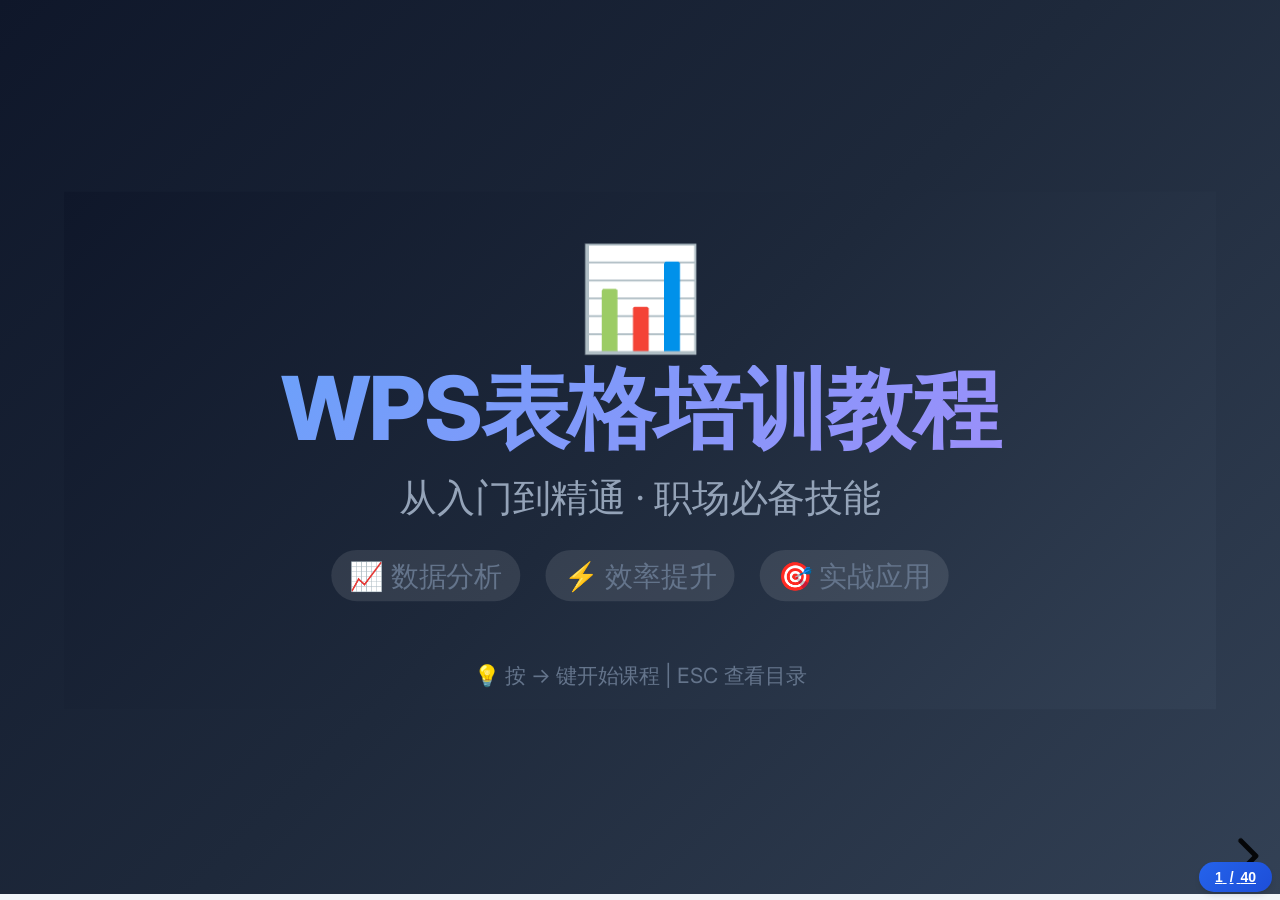
==== commit d0e83a44: "更新培训材料：新增第6章人力资源数据分析，新增第4章数据分列和导入外部数据内容" ====
--- a/index.html
+++ b/index.html
@@ -68,7 +68,7 @@
                             <div style="width: 50px; height: 50px; background: linear-gradient(135deg, #8B5CF6 0%, #7C3AED 100%); border-radius: 12px; display: flex; align-items: center; justify-content: center; color: white; font-size: 1.5em; font-weight: 700;">04</div>
                             <div>
                                 <h4 style="margin: 0; color: var(--text-primary);">进阶技巧</h4>
-                                <p style="margin: 5px 0 0 0; font-size: 0.85em; color: var(--text-secondary);">数据透视、条件格式等</p>
+                                <p style="margin: 5px 0 0 0; font-size: 0.85em; color: var(--text-secondary);">数据透视、条件格式、分列、导入数据</p>
                             </div>
                         </div>
                     </div>
@@ -81,6 +81,66 @@
                             <p style="margin: 5px 0 0 0; font-size: 0.85em; color: var(--text-secondary);">7个真实场景案例，从基础到高级</p>
                         </div>
                     </div>
+                </div>
+                <div class="exercise-card" style="margin-top: 20px;">
+                    <div style="display: flex; align-items: center; gap: 15px;">
+                        <div style="width: 50px; height: 50px; background: linear-gradient(135deg, #7C3AED 0%, #5B21B6 100%); border-radius: 12px; display: flex; align-items: center; justify-content: center; color: white; font-size: 1.5em; font-weight: 700;">06</div>
+                        <div>
+                            <h4 style="margin: 0; color: var(--text-primary);">人力资源数据分析</h4>
+                            <p style="margin: 5px 0 0 0; font-size: 0.85em; color: var(--text-secondary);">日期函数、身份证提取、透视表实战</p>
+                        </div>
+                    </div>
+                </div>
+            </section>
+
+            <!-- Excel图灵完备性介绍 -->
+            <section>
+                <h2>🧠 Excel 的无限可能</h2>
+                <div style="display: grid; grid-template-columns: 1fr 1fr; gap: 30px; margin-top: 30px;">
+                    <div class="exercise-card" style="margin: 0; text-align: left;">
+                        <div style="font-size: 2.5em; margin-bottom: 15px;">🔬</div>
+                        <h3 style="color: var(--text-primary); margin-bottom: 10px;">图灵完备</h3>
+                        <p style="font-size: 0.9em; color: var(--text-secondary); line-height: 1.6;">
+                            Excel 是一门<strong>图灵完备</strong>的编程语言，理论上可以实现任何可计算问题。
+                        </p>
+                    </div>
+                    <div class="exercise-card" style="margin: 0; text-align: left;">
+                        <div style="font-size: 2.5em; margin-bottom: 15px;">🎮</div>
+                        <h3 style="color: var(--text-primary); margin-bottom: 10px;">模拟任意软件</h3>
+                        <p style="font-size: 0.9em; color: var(--text-secondary); line-height: 1.6;">
+                            从简单计算器到复杂游戏，Excel 都能模拟实现。
+                        </p>
+                    </div>
+                </div>
+                <div style="margin-top: 30px;">
+                    <div class="exercise-card" style="background: linear-gradient(135deg, #1E293B 0%, #334155 100%); color: white;">
+                        <h3 style="color: white; margin-bottom: 20px;">✨ 核心能力</h3>
+                        <div style="display: grid; grid-template-columns: repeat(4, 1fr); gap: 20px; text-align: center;">
+                            <div>
+                                <div style="font-size: 2em; margin-bottom: 10px;">🔄</div>
+                                <strong>循环</strong>
+                                <p style="font-size: 0.8em; opacity: 0.8; margin-top: 5px;">通过迭代公式实现</p>
+                            </div>
+                            <div>
+                                <div style="font-size: 2em; margin-bottom: 10px;">🔀</div>
+                                <strong>分支</strong>
+                                <p style="font-size: 0.8em; opacity: 0.8; margin-top: 5px;">IF/SWITCH 逻辑判断</p>
+                            </div>
+                            <div>
+                                <div style="font-size: 2em; margin-bottom: 10px;">💾</div>
+                                <strong>无限存储</strong>
+                                <p style="font-size: 0.8em; opacity: 0.8; margin-top: 5px;">百万行数据容量</p>
+                            </div>
+                            <div>
+                                <div style="font-size: 2em; margin-bottom: 10px;">📊</div>
+                                <strong>状态存储</strong>
+                                <p style="font-size: 0.8em; opacity: 0.8; margin-top: 5px;">单元格即变量</p>
+                            </div>
+                        </div>
+                    </div>
+                </div>
+                <div class="highlight-box info" style="margin-top: 25px;">
+                    <strong>💡 你知道吗？</strong>有人用 Excel 做出了 3D 引擎、机器学习模型，甚至是完整的操作系统模拟器！
                 </div>
             </section>
 
@@ -898,10 +958,12 @@
                     <h2>第4章</h2>
                     <h1 style="font-size: 2.5em; margin: 20px 0;">进阶技巧</h1>
                     <p>数据处理高级玩法</p>
-                    <div style="margin-top: 40px; display: flex; justify-content: center; gap: 20px;">
-                        <span style="background: rgba(255,255,255,0.2); padding: 10px 20px; border-radius: 20px;">📊 数据透视</span>
-                        <span style="background: rgba(255,255,255,0.2); padding: 10px 20px; border-radius: 20px;">🎨 条件格式</span>
-                        <span style="background: rgba(255,255,255,0.2); padding: 10px 20px; border-radius: 20px;">✅ 数据验证</span>
+                    <div style="margin-top: 40px; display: flex; justify-content: center; gap: 15px; flex-wrap: wrap;">
+                        <span style="background: rgba(255,255,255,0.2); padding: 8px 16px; border-radius: 20px; font-size: 0.9em;">📊 数据透视</span>
+                        <span style="background: rgba(255,255,255,0.2); padding: 8px 16px; border-radius: 20px; font-size: 0.9em;">🎨 条件格式</span>
+                        <span style="background: rgba(255,255,255,0.2); padding: 8px 16px; border-radius: 20px; font-size: 0.9em;">✅ 数据验证</span>
+                        <span style="background: rgba(255,255,255,0.2); padding: 8px 16px; border-radius: 20px; font-size: 0.9em;">✂️ 数据分列</span>
+                        <span style="background: rgba(255,255,255,0.2); padding: 8px 16px; border-radius: 20px; font-size: 0.9em;">📥 导入数据</span>
                     </div>
                 </div>
             </section>
@@ -1031,6 +1093,192 @@
                 </div>
             </section>
 
+            <!-- 数据分列 -->
+            <section>
+                <h2>✂️ 数据分列 - 拆分合并单元格</h2>
+                <p style="color: var(--text-secondary);">将一列数据拆分成多列，或合并多列数据</p>
+                
+                <div style="display: grid; grid-template-columns: 1fr 1fr; gap: 25px; margin-top: 30px;">
+                    <div class="exercise-card" style="margin: 0;">
+                        <h4 style="margin-bottom: 15px;">📍 分列功能介绍</h4>
+                        <p style="font-size: 0.9em; color: var(--text-secondary); margin-bottom: 15px;">
+                            当单元格中包含多个信息时（如"张三-经理-8000"），可以用分列功能自动拆分成多个列。
+                        </p>
+                        <div style="background: var(--bg-tertiary); padding: 15px; border-radius: 8px; font-size: 0.85em;">
+                            <div style="margin-bottom: 10px;"><strong>支持的分隔符：</strong></div>
+                            <div style="display: flex; flex-wrap: wrap; gap: 8px;">
+                                <span style="background: white; padding: 4px 10px; border-radius: 4px;">逗号 ,</span>
+                                <span style="background: white; padding: 4px 10px; border-radius: 4px;">分号 ;</span>
+                                <span style="background: white; padding: 4px 10px; border-radius: 4px;">制表符</span>
+                                <span style="background: white; padding: 4px 10px; border-radius: 4px;">空格</span>
+                                <span style="background: white; padding: 4px 10px; border-radius: 4px;">自定义 -</span>
+                            </div>
+                        </div>
+                    </div>
+                    <div class="exercise-card" style="margin: 0;">
+                        <h4 style="margin-bottom: 15px;">📝 操作步骤</h4>
+                        <ol style="font-size: 0.9em; line-height: 2;">
+                            <li>选中要分列的数据列</li>
+                            <li>点击 <strong>数据 → 分列</strong></li>
+                            <li>选择分隔符号类型</li>
+                            <li>预览分列效果</li>
+                            <li>设置目标单元格位置</li>
+                            <li>点击完成</li>
+                        </ol>
+                    </div>
+                </div>
+                
+                <div style="margin-top: 25px;">
+                    <div class="exercise-card" style="background: linear-gradient(135deg, #1E293B 0%, #334155 100%); color: white;">
+                        <h4 style="color: white; margin-bottom: 15px;">🎯 实战案例</h4>
+                        <div style="display: grid; grid-template-columns: 1fr 1fr; gap: 20px; font-size: 0.85em;">
+                            <div>
+                                <div style="margin-bottom: 10px;"><strong>分列前：</strong></div>
+                                <table style="width: 100%; border-collapse: collapse; font-size: 0.9em;">
+                                    <tr style="background: rgba(255,255,255,0.1);">
+                                        <td style="padding: 8px; border: 1px solid rgba(255,255,255,0.2);">员工信息</td>
+                                    </tr>
+                                    <tr><td style="padding: 8px; border: 1px solid rgba(255,255,255,0.2);">张三-经理-8000</td></tr>
+                                    <tr><td style="padding: 8px; border: 1px solid rgba(255,255,255,0.2);">李四-职员-5000</td></tr>
+                                    <tr><td style="padding: 8px; border: 1px solid rgba(255,255,255,0.2);">王五-主管-6500</td></tr>
+                                </table>
+                            </div>
+                            <div>
+                                <div style="margin-bottom: 10px;"><strong>分列后：</strong></div>
+                                <table style="width: 100%; border-collapse: collapse; font-size: 0.9em;">
+                                    <tr style="background: rgba(255,255,255,0.1);">
+                                        <td style="padding: 8px; border: 1px solid rgba(255,255,255,0.2);">姓名</td>
+                                        <td style="padding: 8px; border: 1px solid rgba(255,255,255,0.2);">职位</td>
+                                        <td style="padding: 8px; border: 1px solid rgba(255,255,255,0.2);">工资</td>
+                                    </tr>
+                                    <tr>
+                                        <td style="padding: 8px; border: 1px solid rgba(255,255,255,0.2);">张三</td>
+                                        <td style="padding: 8px; border: 1px solid rgba(255,255,255,0.2);">经理</td>
+                                        <td style="padding: 8px; border: 1px solid rgba(255,255,255,0.2);">8000</td>
+                                    </tr>
+                                    <tr>
+                                        <td style="padding: 8px; border: 1px solid rgba(255,255,255,0.2);">李四</td>
+                                        <td style="padding: 8px; border: 1px solid rgba(255,255,255,0.2);">职员</td>
+                                        <td style="padding: 8px; border: 1px solid rgba(255,255,255,0.2);">5000</td>
+                                    </tr>
+                                    <tr>
+                                        <td style="padding: 8px; border: 1px solid rgba(255,255,255,0.2);">王五</td>
+                                        <td style="padding: 8px; border: 1px solid rgba(255,255,255,0.2);">主管</td>
+                                        <td style="padding: 8px; border: 1px solid rgba(255,255,255,0.2);">6500</td>
+                                    </tr>
+                                </table>
+                            </div>
+                        </div>
+                    </div>
+                </div>
+                
+                <div class="highlight-box info" style="margin-top: 20px;">
+                    <strong>💡 提示：</strong>分列前建议先复制备份原数据。分列时选择"固定宽度"可以按字符位置拆分（如从身份证号提取出生年月）。
+                </div>
+            </section>
+
+            <!-- 导入外部数据 -->
+            <section>
+                <h2>📥 导入外部数据</h2>
+                <p style="color: var(--text-secondary);">从各种数据源导入数据到Excel</p>
+                
+                <div style="display: grid; grid-template-columns: repeat(3, 1fr); gap: 20px; margin-top: 30px;">
+                    <div class="exercise-card" style="margin: 0; text-align: center;">
+                        <div style="font-size: 3em; margin-bottom: 15px;">📄</div>
+                        <h4>CSV/TXT文件</h4>
+                        <p style="font-size: 0.85em; color: var(--text-secondary);">从逗号分隔或文本文件导入</p>
+                        <div style="margin-top: 15px; font-size: 0.75em; background: var(--bg-tertiary); padding: 10px; border-radius: 6px;">
+                            数据 → 导入数据 → 选择CSV文件
+                        </div>
+                    </div>
+                    <div class="exercise-card" style="margin: 0; text-align: center;">
+                        <div style="font-size: 3em; margin-bottom: 15px;">🗃️</div>
+                        <h4>数据库</h4>
+                        <p style="font-size: 0.85em; color: var(--text-secondary);">连接MySQL、SQL Server等数据库</p>
+                        <div style="margin-top: 15px; font-size: 0.75em; background: var(--bg-tertiary); padding: 10px; border-radius: 6px;">
+                            数据 → 导入数据 → 数据库
+                        </div>
+                    </div>
+                    <div class="exercise-card" style="margin: 0; text-align: center;">
+                        <div style="font-size: 3em; margin-bottom: 15px;">🌐</div>
+                        <h4>网页数据</h4>
+                        <p style="font-size: 0.85em; color: var(--text-secondary);">从网页表格抓取数据</p>
+                        <div style="margin-top: 15px; font-size: 0.75em; background: var(--bg-tertiary); padding: 10px; border-radius: 6px;">
+                            数据 → 导入数据 → 自网站
+                        </div>
+                    </div>
+                </div>
+                
+                <div style="margin-top: 25px;">
+                    <div class="two-column">
+                        <div class="left-col">
+                            <div class="demo-container">
+                                <h4>📋 导入设置选项</h4>
+                                <div style="margin: 15px 0; font-size: 0.9em;">
+                                    <div style="display: flex; align-items: center; gap: 10px; margin: 12px 0;">
+                                        <span style="color: #3B82F6; font-size: 1.3em;">🔤</span>
+                                        <span><strong>文件编码：</strong>UTF-8 / GBK</span>
+                                    </div>
+                                    <div style="display: flex; align-items: center; gap: 10px; margin: 12px 0;">
+                                        <span style="color: #3B82F6; font-size: 1.3em;">📊</span>
+                                        <span><strong>分隔符：</strong>逗号、分号、制表符</span>
+                                    </div>
+                                    <div style="display: flex; align-items: center; gap: 10px; margin: 12px 0;">
+                                        <span style="color: #3B82F6; font-size: 1.3em;">🔢</span>
+                                        <span><strong>数据格式：</strong>文本、日期、数值</span>
+                                    </div>
+                                    <div style="display: flex; align-items: center; gap: 10px; margin: 12px 0;">
+                                        <span style="color: #3B82F6; font-size: 1.3em;">✓</span>
+                                        <span><strong>预览：</strong>导入前查看数据效果</span>
+                                    </div>
+                                </div>
+                            </div>
+                        </div>
+                        <div class="right-col">
+                            <div class="demo-container">
+                                <h4>🎯 CSV导入实战</h4>
+                                <p style="font-size: 0.9em; margin: 10px 0;">导入员工数据CSV文件：</p>
+                                <ol style="font-size: 0.85em; line-height: 1.9;">
+                                    <li>准备CSV文件，编码选UTF-8</li>
+                                    <li>数据 → 导入数据 → 选择文件</li>
+                                    <li>选择分隔符（通常为逗号）</li>
+                                    <li>设置每列的数据格式
+                                        <ul style="margin: 5px 0; padding-left: 20px;">
+                                            <li>身份证 → 文本格式</li>
+                                            <li>日期 → 日期格式</li>
+                                            <li>工资 → 数值格式</li>
+                                        </ul>
+                                    </li>
+                                    <li>选择导入位置，点击确定</li>
+                                </ol>
+                            </div>
+                        </div>
+                    </div>
+                </div>
+                
+                <div class="scenario-box" style="margin-top: 20px;">
+                    <h4>💡 常见问题解决</h4>
+                    <div style="display: grid; grid-template-columns: 1fr 1fr; gap: 15px; font-size: 0.85em; margin-top: 10px;">
+                        <div>
+                            <strong>❓ 中文乱码</strong>
+                            <p style="margin: 5px 0; color: var(--text-secondary);">尝试切换编码为GBK或UTF-8</p>
+                        </div>
+                        <div>
+                            <strong>❓ 长数字变科学计数</strong>
+                            <p style="margin: 5px 0; color: var(--text-secondary);">将该列设为"文本"格式再导入</p>
+                        </div>
+                        <div>
+                            <strong>❓ 日期格式错误</strong>
+                            <p style="margin: 5px 0; color: var(--text-secondary);">指定日期格式（如YMD/DMY）</p>
+                        </div>
+                        <div>
+                            <strong>❓ 数据错位</strong>
+                            <p style="margin: 5px 0; color: var(--text-secondary);">检查分隔符是否正确</p>
+                        </div>
+                    </div>
+                </div>
+            </section>
+
             <!-- 第5章标题 -->
             <section class="chapter-slide" data-background="linear-gradient(135deg, #EC4899 0%, #DB2777 100%)">
                 <div style="text-align: center;">
@@ -1128,6 +1376,463 @@
                 </div>
             </section>
 
+            <!-- 第6章标题 -->
+            <section class="chapter-slide" data-background="linear-gradient(135deg, #7C3AED 0%, #5B21B6 100%)">
+                <div style="text-align: center;">
+                    <div style="font-size: 5em; margin-bottom: 30px;">👔</div>
+                    <h2>第6章</h2>
+                    <h1 style="font-size: 2.5em; margin: 20px 0;">人力资源数据分析</h1>
+                    <p>基于真实员工数据的高阶应用</p>
+                    <div style="margin-top: 40px; display: flex; justify-content: center; gap: 20px;">
+                        <span style="background: rgba(255,255,255,0.2); padding: 10px 20px; border-radius: 20px;">📅 日期函数</span>
+                        <span style="background: rgba(255,255,255,0.2); padding: 10px 20px; border-radius: 20px;">🔢 文本提取</span>
+                        <span style="background: rgba(255,255,255,0.2); padding: 10px 20px; border-radius: 20px;">📊 透视表</span>
+                    </div>
+                </div>
+            </section>
+
+            <!-- 日期函数：工龄和年龄计算 -->
+            <section class="formula-slide">
+                <div class="formula-left">
+                    <h3>📅 DATEDIF函数 - 计算工龄和年龄</h3>
+                    <div class="formula-syntax">=DATEDIF(开始日期,结束日期,"单位")</div>
+                    <div class="formula-params">
+                        <h4>📋 参数说明</h4>
+                        <div class="param-item">
+                            <span class="param-name">"Y"</span>
+                            <span class="param-desc">返回完整年数（计算年龄、工龄）</span>
+                        </div>
+                        <div class="param-item">
+                            <span class="param-name">"M"</span>
+                            <span class="param-desc">返回完整月数</span>
+                        </div>
+                        <div class="param-item">
+                            <span class="param-name">"D"</span>
+                            <span class="param-desc">返回天数</span>
+                        </div>
+                    </div>
+                    <div class="scenario-box">
+                        <h4>HR实战应用</h4>
+                        <p style="margin: 0; font-size: 0.9em;">自动计算员工工龄、年龄、司龄，用于福利计算、退休预警等。</p>
+                    </div>
+                    <div class="highlight-box info" style="margin-top: 15px;">
+                        <strong>💡 注意：</strong>这个函数是隐藏函数，不会自动提示，但可以直接使用
+                    </div>
+                </div>
+                <div class="formula-right">
+                    <h4 style="margin-bottom: 20px; color: var(--text-secondary);">🎬 实例演示</h4>
+                    <div class="calculation-flow">
+                        <div style="background: var(--bg-tertiary); padding: 15px; border-radius: 8px; margin-bottom: 15px;">
+                            <div style="font-family: 'JetBrains Mono'; font-size: 0.9em; margin-bottom: 10px;">计算年龄：</div>
+                            <div style="font-family: 'JetBrains Mono'; background: #1E293B; padding: 10px; border-radius: 6px; color: #7DD3FC;">
+                                =DATEDIF(出生日期,TODAY(),"Y")
+                            </div>
+                        </div>
+                        <div style="background: var(--bg-tertiary); padding: 15px; border-radius: 8px; margin-bottom: 15px;">
+                            <div style="font-family: 'JetBrains Mono'; font-size: 0.9em; margin-bottom: 10px;">计算工龄：</div>
+                            <div style="font-family: 'JetBrains Mono'; background: #1E293B; padding: 10px; border-radius: 6px; color: #7DD3FC;">
+                                =DATEDIF(参加工作日期,TODAY(),"Y")&"年"&DATEDIF(参加工作日期,TODAY(),"YM")&"个月"
+                            </div>
+                        </div>
+                        <div class="scenario-box" style="background: linear-gradient(135deg, #10B981 0%, #059669 100%); color: white;">
+                            <h4 style="color: white;">结果示例</h4>
+                            <p style="margin: 0; font-size: 0.9em;">孙家龙：工龄 40年，年龄 60岁</p>
+                            <p style="margin: 5px 0 0 0; font-size: 0.9em;">陈关敏：工龄 26年，年龄 44岁</p>
+                        </div>
+                    </div>
+                </div>
+            </section>
+
+            <!-- 文本函数：身份证信息提取 -->
+            <section class="formula-slide">
+                <div class="formula-left">
+                    <h3>🔢 文本函数 - 从身份证提取信息</h3>
+                    <div class="formula-syntax">=MID(文本,开始位置,提取长度)</div>
+                    <div class="formula-params">
+                        <h4>📋 身份证结构</h4>
+                        <div class="param-item">
+                            <span class="param-name">第1-6位</span>
+                            <span class="param-desc">地区代码（如110101是北京市东城区）</span>
+                        </div>
+                        <div class="param-item">
+                            <span class="param-name">第7-14位</span>
+                            <span class="param-desc">出生日期（YYYYMMDD）</span>
+                        </div>
+                        <div class="param-item">
+                            <span class="param-name">第17位</span>
+                            <span class="param-desc">性别码（奇数男，偶数女）</span>
+                        </div>
+                    </div>
+                    <div class="scenario-box">
+                        <h4>HR应用场景</h4>
+                        <p style="margin: 0; font-size: 0.9em;">自动提取出生日期、判断性别、验证身份证有效性。</p>
+                    </div>
+                </div>
+                <div class="formula-right">
+                    <h4 style="margin-bottom: 20px; color: var(--text-secondary);">🎬 实战公式</h4>
+                    <div class="calculation-flow">
+                        <div style="background: var(--bg-tertiary); padding: 12px; border-radius: 8px; margin-bottom: 12px;">
+                            <div style="font-size: 0.85em; color: var(--text-secondary); margin-bottom: 8px;">提取出生日期：</div>
+                            <div style="font-family: 'JetBrains Mono'; font-size: 0.8em; background: #1E293B; padding: 8px; border-radius: 6px; color: #7DD3FC;">
+                                =TEXT(MID(身份证号,7,8),"0000-00-00")
+                            </div>
+                        </div>
+                        <div style="background: var(--bg-tertiary); padding: 12px; border-radius: 8px; margin-bottom: 12px;">
+                            <div style="font-size: 0.85em; color: var(--text-secondary); margin-bottom: 8px;">判断性别：</div>
+                            <div style="font-family: 'JetBrains Mono'; font-size: 0.8em; background: #1E293B; padding: 8px; border-radius: 6px; color: #7DD3FC;">
+                                =IF(MOD(MID(身份证号,17,1),2)=1,"男","女")
+                            </div>
+                        </div>
+                        <div style="background: var(--bg-tertiary); padding: 12px; border-radius: 8px; margin-bottom: 12px;">
+                            <div style="font-size: 0.85em; color: var(--text-secondary); margin-bottom: 8px;">计算年龄（从身份证）：</div>
+                            <div style="font-family: 'JetBrains Mono'; font-size: 0.8em; background: #1E293B; padding: 8px; border-radius: 6px; color: #7DD3FC;">
+                                =DATEDIF(TEXT(MID(身份证号,7,8),"0000-00-00"),TODAY(),"Y")
+                            </div>
+                        </div>
+                        <div class="highlight-box success" style="margin-top: 15px;">
+                            <strong>✅ 验证：</strong>第2位员工张卫华，身份证110102197201070010，提取后：1972-01-07，性别男
+                        </div>
+                    </div>
+                </div>
+            </section>
+
+            <!-- 薪资计算 -->
+            <section class="formula-slide">
+                <div class="formula-left">
+                    <h3>💰 薪资计算综合应用</h3>
+                    <div class="formula-syntax">=基本工资+职务工资+岗位津贴</div>
+                    <div class="formula-params">
+                        <h4>📋 计算项目</h4>
+                        <div class="param-item">
+                            <span class="param-name">应发工资</span>
+                            <span class="param-desc">=SUM(基本工资:岗位津贴)</span>
+                        </div>
+                        <div class="param-item">
+                            <span class="param-name">个税计算</span>
+                            <span class="param-desc">=MAX((应发工资-5000)*税率-速算扣除数,0)</span>
+                        </div>
+                        <div class="param-item">
+                            <span class="param-name">实发工资</span>
+                            <span class="param-desc">=应发工资-个税-社保</span>
+                        </div>
+                    </div>
+                    <div class="scenario-box">
+                        <h4>进阶：按职称加津贴</h4>
+                        <p style="margin: 0; font-size: 0.85em;">高工额外+200，工程师+100，其他+0</p>
+                        <div style="font-family: 'JetBrains Mono'; font-size: 0.75em; background: var(--bg-tertiary); padding: 8px; border-radius: 6px; margin-top: 10px;">
+                            =SUM(工资项)+IF(职称="高工",200,IF(职称="工程师",100,0))
+                        </div>
+                    </div>
+                </div>
+                <div class="formula-right">
+                    <h4 style="margin-bottom: 20px; color: var(--text-secondary);">📊 员工薪资表示例</h4>
+                    <div style="font-size: 0.8em;">
+                        <table class="excel-table" style="width: 100%;">
+                            <tr>
+                                <th class="cell header">姓名</th>
+                                <th class="cell header">基本工资</th>
+                                <th class="cell header">职务工资</th>
+                                <th class="cell header">津贴</th>
+                                <th class="cell header">应发</th>
+                            </tr>
+                            <tr>
+                                <td class="cell">孙家龙</td>
+                                <td class="cell">800</td>
+                                <td class="cell">450</td>
+                                <td class="cell">500</td>
+                                <td class="cell highlight-yellow">1750</td>
+                            </tr>
+                            <tr>
+                                <td class="cell">张卫华</td>
+                                <td class="cell">700</td>
+                                <td class="cell">450</td>
+                                <td class="cell">300</td>
+                                <td class="cell highlight-yellow">1450</td>
+                            </tr>
+                            <tr>
+                                <td class="cell">陈文坤</td>
+                                <td class="cell">900</td>
+                                <td class="cell">600</td>
+                                <td class="cell">500</td>
+                                <td class="cell highlight-yellow">2000</td>
+                            </tr>
+                        </table>
+                    </div>
+                    <div class="highlight-box info" style="margin-top: 15px;">
+                        <strong>💡 统计：</strong>140名员工，平均应发工资约 1450 元
+                    </div>
+                </div>
+            </section>
+
+            <!-- 多条件统计 -->
+            <section class="formula-slide">
+                <div class="formula-left">
+                    <h3>📊 COUNTIFS / SUMIFS - 多条件统计</h3>
+                    <div class="formula-syntax">=COUNTIFS(条件区域1,条件1,条件区域2,条件2,...)</div>
+                    <div class="formula-params">
+                        <h4>📋 HR统计需求</h4>
+                        <div class="param-item">
+                            <span class="param-name">部门人数</span>
+                            <span class="param-desc">=COUNTIFS(单位列,"A部门")</span>
+                        </div>
+                        <div class="param-item">
+                            <span class="param-name">女经理人数</span>
+                            <span class="param-desc">=COUNTIFS(性别,"女",职务,"经理")</span>
+                        </div>
+                        <div class="param-item">
+                            <span class="param-name">高工总工资</span>
+                            <span class="param-desc">=SUMIFS(应发列,职称,"高工")</span>
+                        </div>
+                    </div>
+                    <div class="scenario-box">
+                        <h4>复杂条件示例</h4>
+                        <p style="margin: 0; font-size: 0.85em;">统计A部门工龄超过30年的高工人数：</p>
+                        <div style="font-family: 'JetBrains Mono'; font-size: 0.75em; background: var(--bg-tertiary); padding: 8px; border-radius: 6px; margin-top: 10px;">
+                            =COUNTIFS(单位,"A部门",职称,"高工",工龄,">30")
+                        </div>
+                    </div>
+                </div>
+                <div class="formula-right">
+                    <h4 style="margin-bottom: 20px; color: var(--text-secondary);">📈 数据统计结果</h4>
+                    <div style="display: grid; grid-template-columns: 1fr 1fr; gap: 15px;">
+                        <div class="exercise-card" style="margin: 0; text-align: center;">
+                            <div style="font-size: 2em; font-weight: 700; color: var(--primary-color);">140</div>
+                            <div style="font-size: 0.85em; color: var(--text-secondary);">总人数</div>
+                        </div>
+                        <div class="exercise-card" style="margin: 0; text-align: center;">
+                            <div style="font-size: 2em; font-weight: 700; color: var(--primary-color);">44</div>
+                            <div style="font-size: 0.85em; color: var(--text-secondary);">A部门</div>
+                        </div>
+                        <div class="exercise-card" style="margin: 0; text-align: center;">
+                            <div style="font-size: 2em; font-weight: 700; color: var(--primary-color);">4</div>
+                            <div style="font-size: 0.85em; color: var(--text-secondary);">经理人数</div>
+                        </div>
+                        <div class="exercise-card" style="margin: 0; text-align: center;">
+                            <div style="font-size: 2em; font-weight: 700; color: var(--primary-color);">31</div>
+                            <div style="font-size: 0.85em; color: var(--text-secondary);">高工人数</div>
+                        </div>
+                    </div>
+                    <div class="scenario-box" style="margin-top: 15px;">
+                        <h4>各部门平均工资</h4>
+                        <p style="margin: 0; font-size: 0.85em;">A部门：1480元 | B部门：1420元 | C部门：1450元</p>
+                    </div>
+                </div>
+            </section>
+
+            <!-- 数据透视表实战 -->
+            <section>
+                <h2>📊 数据透视表实战</h2>
+                <p style="color: var(--text-secondary);">快速分析140名员工的多维度数据</p>
+                
+                <div style="display: grid; grid-template-columns: 1fr 1fr; gap: 25px; margin-top: 30px;">
+                    <div class="exercise-card" style="margin: 0;">
+                        <h4 style="margin-bottom: 15px;">🎯 分析维度1：部门-性别分布</h4>
+                        <table class="excel-table" style="font-size: 0.8em; width: 100%;">
+                            <tr>
+                                <th class="cell header">部门</th>
+                                <th class="cell header">男</th>
+                                <th class="cell header">女</th>
+                                <th class="cell header">总计</th>
+                            </tr>
+                            <tr>
+                                <td class="cell">A部门</td>
+                                <td class="cell">36</td>
+                                <td class="cell">8</td>
+                                <td class="cell">44</td>
+                            </tr>
+                            <tr>
+                                <td class="cell">B部门</td>
+                                <td class="cell">35</td>
+                                <td class="cell">7</td>
+                                <td class="cell">42</td>
+                            </tr>
+                            <tr>
+                                <td class="cell">C部门</td>
+                                <td class="cell">47</td>
+                                <td class="cell">7</td>
+                                <td class="cell">54</td>
+                            </tr>
+                        </table>
+                        <p style="font-size: 0.8em; color: var(--text-secondary); margin-top: 10px;">
+                            行：单位 | 列：性别 | 值：计数
+                        </p>
+                    </div>
+                    <div class="exercise-card" style="margin: 0;">
+                        <h4 style="margin-bottom: 15px;">💰 分析维度2：职称-薪资</h4>
+                        <table class="excel-table" style="font-size: 0.8em; width: 100%;">
+                            <tr>
+                                <th class="cell header">职称</th>
+                                <th class="cell header">人数</th>
+                                <th class="cell header">平均薪资</th>
+                            </tr>
+                            <tr>
+                                <td class="cell">高工</td>
+                                <td class="cell">31</td>
+                                <td class="cell">1570</td>
+                            </tr>
+                            <tr>
+                                <td class="cell">工程师</td>
+                                <td class="cell">52</td>
+                                <td class="cell">1420</td>
+                            </tr>
+                            <tr>
+                                <td class="cell">技师</td>
+                                <td class="cell">24</td>
+                                <td class="cell">1380</td>
+                            </tr>
+                            <tr>
+                                <td class="cell">技术员</td>
+                                <td class="cell">33</td>
+                                <td class="cell">1280</td>
+                            </tr>
+                        </table>
+                        <p style="font-size: 0.8em; color: var(--text-secondary); margin-top: 10px;">
+                            行：职称 | 值：计数、平均值
+                        </p>
+                    </div>
+                </div>
+                <div class="highlight-box info" style="margin-top: 25px;">
+                    <strong>💡 操作步骤：</strong>选中数据区域 → 插入 → 数据透视表 → 拖动字段到行/列/值区域 → 设置值汇总方式
+                </div>
+            </section>
+
+            <!-- VLOOKUP员工信息查询 -->
+            <section class="formula-slide">
+                <div class="formula-left">
+                    <h3>🔍 VLOOKUP - 员工信息快速查询</h3>
+                    <div class="formula-syntax">=VLOOKUP(查询值,数据区域,列序号,精确匹配)</div>
+                    <div class="formula-params">
+                        <h4>📋 查询场景</h4>
+                        <div class="param-item">
+                            <span class="param-name">根据姓名查工资</span>
+                            <span class="param-desc">=VLOOKUP("孙家龙",A:L,10,FALSE)</span>
+                        </div>
+                        <div class="param-item">
+                            <span class="param-name">根据身份证查部门</span>
+                            <span class="param-desc">=VLOOKUP(身份证号,A:L,3,FALSE)</span>
+                        </div>
+                        <div class="param-item">
+                            <span class="param-name">跨表查询</span>
+                            <span class="param-desc">从员工表查询到考勤表</span>
+                        </div>
+                    </div>
+                    <div class="highlight-box warning" style="margin-top: 15px;">
+                        <strong>⚠️ 注意：</strong>第一列必须包含查询值，且要确保没有重复值
+                    </div>
+                </div>
+                <div class="formula-right">
+                    <h4 style="margin-bottom: 20px; color: var(--text-secondary);">🎬 动态查询表示例</h4>
+                    <div style="background: var(--bg-tertiary); padding: 20px; border-radius: 12px;">
+                        <div style="margin-bottom: 15px;">
+                            <label style="font-size: 0.85em; color: var(--text-secondary);">输入姓名：</label>
+                            <div style="background: white; border: 2px solid var(--primary-color); padding: 10px; border-radius: 8px; margin-top: 5px; font-weight: 600;">孙家龙</div>
+                        </div>
+                        <div style="background: #1E293B; padding: 15px; border-radius: 8px; color: #7DD3FC; font-family: 'JetBrains Mono'; font-size: 0.85em; margin-bottom: 15px;">
+                            =VLOOKUP(E2,A:L,3,FALSE)<br>
+                            ↓<br>
+                            "A部门"
+                        </div>
+                        <div style="display: grid; grid-template-columns: 1fr 1fr; gap: 10px;">
+                            <div style="background: white; padding: 10px; border-radius: 8px; text-align: center;">
+                                <div style="font-size: 0.75em; color: var(--text-secondary);">单位</div>
+                                <div style="font-weight: 600;">A部门</div>
+                            </div>
+                            <div style="background: white; padding: 10px; border-radius: 8px; text-align: center;">
+                                <div style="font-size: 0.75em; color: var(--text-secondary);">职务</div>
+                                <div style="font-weight: 600;">经理</div>
+                            </div>
+                            <div style="background: white; padding: 10px; border-radius: 8px; text-align: center;">
+                                <div style="font-size: 0.75em; color: var(--text-secondary);">应发工资</div>
+                                <div style="font-weight: 600; color: #10B981;">1750</div>
+                            </div>
+                            <div style="background: white; padding: 10px; border-radius: 8px; text-align: center;">
+                                <div style="font-size: 0.75em; color: var(--text-secondary);">工龄</div>
+                                <div style="font-weight: 600;">40年</div>
+                            </div>
+                        </div>
+                    </div>
+                </div>
+            </section>
+
+            <!-- 条件格式高阶应用 -->
+            <section>
+                <h2>🎨 条件格式高阶应用</h2>
+                <p style="color: var(--text-secondary);">让HR数据一目了然</p>
+                
+                <div style="display: grid; grid-template-columns: repeat(3, 1fr); gap: 20px; margin-top: 30px;">
+                    <div class="exercise-card" style="margin: 0;">
+                        <div style="font-size: 2.5em; margin-bottom: 15px;">🔴</div>
+                        <h4>退休预警</h4>
+                        <p style="font-size: 0.85em; color: var(--text-secondary); margin: 10px 0;">年龄≥58岁（男性）或≥53岁（女性）自动标红</p>
+                        <div style="font-family: 'JetBrains Mono'; font-size: 0.7em; background: var(--bg-tertiary); padding: 8px; border-radius: 6px;">
+                            =OR(AND(性别="男",年龄>=58),AND(性别="女",年龄>=53))
+                        </div>
+                    </div>
+                    <div class="exercise-card" style="margin: 0;">
+                        <div style="font-size: 2.5em; margin-bottom: 15px;">🟡</div>
+                        <h4>薪资异常</h4>
+                        <p style="font-size: 0.85em; color: var(--text-secondary); margin: 10px 0;">工资超过平均值20%高亮显示</p>
+                        <div style="font-family: 'JetBrains Mono'; font-size: 0.7em; background: var(--bg-tertiary); padding: 8px; border-radius: 6px;">
+                            =应发工资>AVERAGE($J:$J)*1.2
+                        </div>
+                    </div>
+                    <div class="exercise-card" style="margin: 0;">
+                        <div style="font-size: 2.5em; margin-bottom: 15px;">🟢</div>
+                        <h4>工龄分层</h4>
+                        <p style="font-size: 0.85em; color: var(--text-secondary); margin: 10px 0;">用色阶显示工龄长短</p>
+                        <div style="font-size: 0.8em; color: var(--text-secondary);">
+                            深绿：>35年 | 浅绿：20-35年 | 白色：<20年
+                        </div>
+                    </div>
+                </div>
+                <div class="scenario-box" style="margin-top: 25px;">
+                    <h4>📍 操作路径</h4>
+                    <p style="margin: 0; font-size: 0.9em;">选中数据 → 开始 → 条件格式 → 新建规则 → 使用公式确定要设置格式的单元格 → 输入公式 → 设置格式</p>
+                </div>
+            </section>
+
+            <!-- 综合案例 -->
+            <section>
+                <h2>📋 综合案例：员工信息分析看板</h2>
+                <p style="color: var(--text-secondary);">综合运用所学函数，制作完整分析报表</p>
+                
+                <div style="display: grid; grid-template-columns: 2fr 1fr; gap: 25px; margin-top: 30px;">
+                    <div class="exercise-card" style="margin: 0;">
+                        <h4 style="margin-bottom: 15px;">🎯 分析指标</h4>
+                        <div style="display: grid; grid-template-columns: 1fr 1fr; gap: 15px;">
+                            <div>
+                                <div style="font-size: 0.8em; color: var(--text-secondary);">总人数</div>
+                                <div style="font-size: 1.5em; font-weight: 700;">=COUNTA(姓名列)</div>
+                            </div>
+                            <div>
+                                <div style="font-size: 0.8em; color: var(--text-secondary);">平均年龄</div>
+                                <div style="font-size: 1.5em; font-weight: 700;">=AVERAGE(年龄列)</div>
+                            </div>
+                            <div>
+                                <div style="font-size: 0.8em; color: var(--text-secondary);">平均薪资</div>
+                                <div style="font-size: 1.5em; font-weight: 700;">=AVERAGE(应发列)</div>
+                            </div>
+                            <div>
+                                <div style="font-size: 0.8em; color: var(--text-secondary);">即将退休</div>
+                                <div style="font-size: 1.5em; font-weight: 700;">=COUNTIFS(年龄,">=58")</div>
+                            </div>
+                        </div>
+                    </div>
+                    <div class="exercise-card" style="margin: 0; background: linear-gradient(135deg, #1E293B 0%, #334155 100%); color: white;">
+                        <h4 style="color: white; margin-bottom: 15px;">💡 实战提示</h4>
+                        <ul style="font-size: 0.85em; padding-left: 20px; line-height: 1.8;">
+                            <li>使用 TODAY() 确保数据实时更新</li>
+                            <li>用数据验证创建下拉筛选</li>
+                            <li>图表随数据自动变化</li>
+                            <li>保护工作表防止误改</li>
+                        </ul>
+                    </div>
+                </div>
+                <div class="highlight-box success" style="margin-top: 25px;">
+                    <strong>✅ 练习任务：</strong>下载"第一次作业.xlsx"数据，完成：①计算所有员工的工龄和年龄 ②统计各部门男女比例 ③找出薪资最高的前10名员工 ④标记出5年内退休的员工
+                </div>
+            </section>
+
             <!-- 结束页 -->
             <section class="cover-slide" data-background="linear-gradient(135deg, #0F172A 0%, #1E293B 50%, #334155 100%)">
                 <div style="text-align: center; margin-top: 80px;">
@@ -1137,7 +1842,7 @@
                     <div style="margin: 50px 0;">
                         <div style="display: inline-flex; gap: 30px;">
                             <div style="text-align: center;">
-                                <div style="font-size: 2.5em; font-weight: 700; color: #60A5FA;">20+</div>
+                                <div style="font-size: 2.5em; font-weight: 700; color: #60A5FA;">30+</div>
                                 <div style="color: #64748B; font-size: 0.9em;">函数掌握</div>
                             </div>
                             <div style="text-align: center;">
@@ -1145,7 +1850,11 @@
                                 <div style="color: #64748B; font-size: 0.9em;">快捷键</div>
                             </div>
                             <div style="text-align: center;">
-                                <div style="font-size: 2.5em; font-weight: 700; color: #60A5FA;">7</div>
+                                <div style="font-size: 2.5em; font-weight: 700; color: #60A5FA;">6</div>
+                                <div style="color: #64748B; font-size: 0.9em;">章节内容</div>
+                            </div>
+                            <div style="text-align: center;">
+                                <div style="font-size: 2.5em; font-weight: 700; color: #60A5FA;">7+</div>
                                 <div style="color: #64748B; font-size: 0.9em;">实战案例</div>
                             </div>
                         </div>
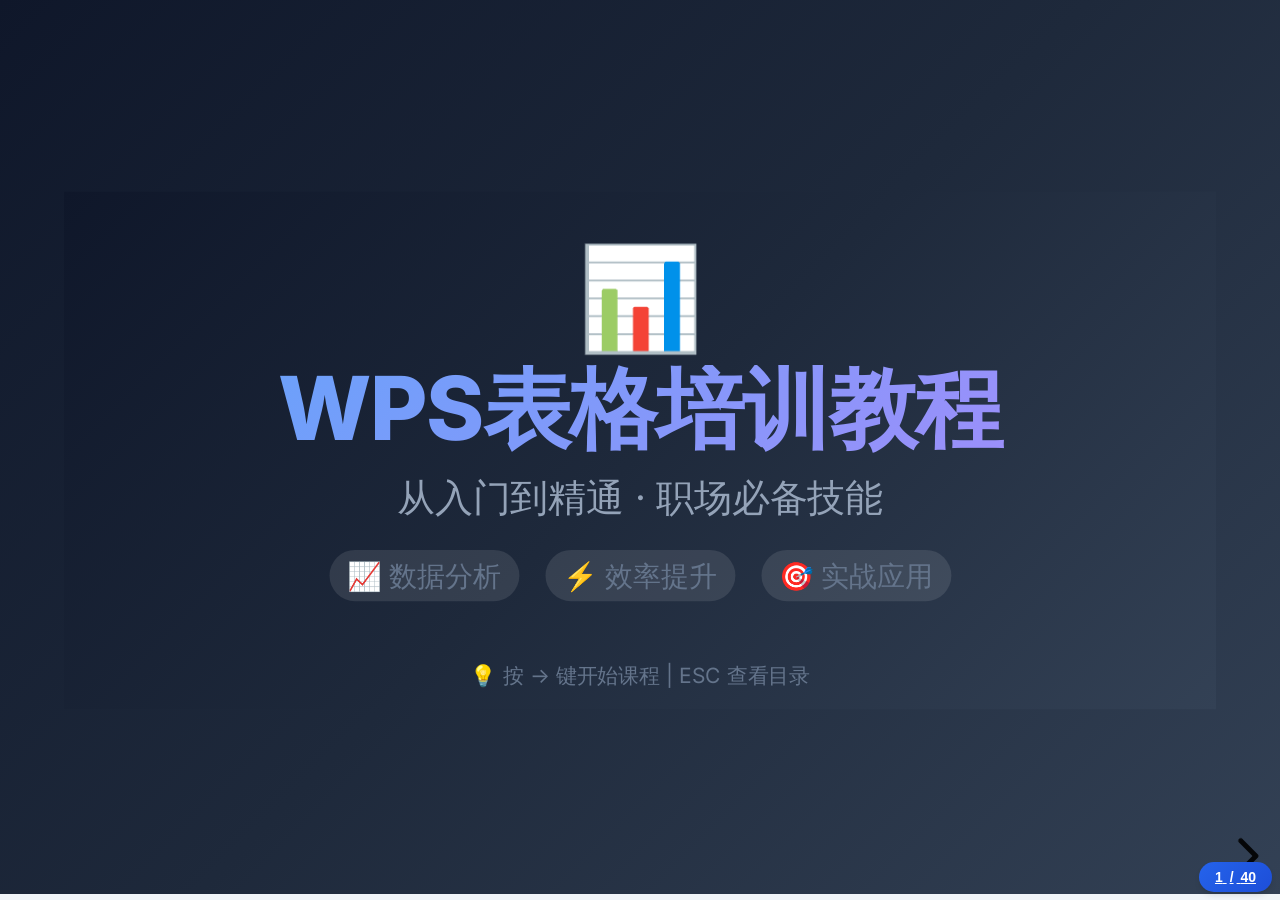
==== commit a3570cc4: "v1.1.0: 完全本地化 + 第6章整合到第5章 - 下载并本地化所有字体资源（Inter + JetBrains Mono） - 将第6章人力资源数据分析整合进第5章实战练习 - 新增练习8：HR" ====
--- a/index.html
+++ b/index.html
@@ -4,9 +4,7 @@
     <meta charset="UTF-8">
     <meta name="viewport" content="width=device-width, initial-scale=1.0">
     <title>WPS表格从入门到精通 | 专业培训教程</title>
-    <link rel="preconnect" href="https://fonts.googleapis.com">
-    <link rel="preconnect" href="https://fonts.gstatic.com" crossorigin>
-    <link href="https://fonts.googleapis.com/css2?family=Inter:wght@400;500;600;700;800&family=JetBrains+Mono:wght@400;500;600&display=swap" rel="stylesheet">
+    <link rel="stylesheet" href="lib/fonts/fonts.css">
     <link rel="stylesheet" href="lib/reveal.js/reveal.css">
     <link rel="stylesheet" href="css/custom.css">
     <link rel="stylesheet" href="lib/highlight.js/default.min.css">
@@ -78,16 +76,7 @@
                         <div style="width: 50px; height: 50px; background: linear-gradient(135deg, #EC4899 0%, #DB2777 100%); border-radius: 12px; display: flex; align-items: center; justify-content: center; color: white; font-size: 1.5em; font-weight: 700;">05</div>
                         <div>
                             <h4 style="margin: 0; color: var(--text-primary);">实战练习</h4>
-                            <p style="margin: 5px 0 0 0; font-size: 0.85em; color: var(--text-secondary);">7个真实场景案例，从基础到高级</p>
-                        </div>
-                    </div>
-                </div>
-                <div class="exercise-card" style="margin-top: 20px;">
-                    <div style="display: flex; align-items: center; gap: 15px;">
-                        <div style="width: 50px; height: 50px; background: linear-gradient(135deg, #7C3AED 0%, #5B21B6 100%); border-radius: 12px; display: flex; align-items: center; justify-content: center; color: white; font-size: 1.5em; font-weight: 700;">06</div>
-                        <div>
-                            <h4 style="margin: 0; color: var(--text-primary);">人力资源数据分析</h4>
-                            <p style="margin: 5px 0 0 0; font-size: 0.85em; color: var(--text-secondary);">日期函数、身份证提取、透视表实战</p>
+                            <p style="margin: 5px 0 0 0; font-size: 0.85em; color: var(--text-secondary);">7个基础/高级案例 + 人力资源综合实战（140人数据分析）</p>
                         </div>
                     </div>
                 </div>
@@ -1285,10 +1274,11 @@
                     <div style="font-size: 5em; margin-bottom: 30px;">💪</div>
                     <h2>第5章</h2>
                     <h1 style="font-size: 2.5em; margin: 20px 0;">实战练习</h1>
-                    <p>7个真实场景案例</p>
+                    <p>7个案例 + HR综合实战（140人真实数据）</p>
                     <div style="margin-top: 40px; display: flex; justify-content: center; gap: 20px;">
                         <span style="background: rgba(255,255,255,0.2); padding: 10px 20px; border-radius: 20px;">📚 基础4个</span>
                         <span style="background: rgba(255,255,255,0.2); padding: 10px 20px; border-radius: 20px;">🚀 高级3个</span>
+                        <span style="background: rgba(255,255,255,0.2); padding: 10px 20px; border-radius: 20px;">👔 HR实战</span>
                     </div>
                 </div>
             </section>
@@ -1376,18 +1366,35 @@
                 </div>
             </section>
 
-            <!-- 第6章标题 -->
-            <section class="chapter-slide" data-background="linear-gradient(135deg, #7C3AED 0%, #5B21B6 100%)">
-                <div style="text-align: center;">
-                    <div style="font-size: 5em; margin-bottom: 30px;">👔</div>
-                    <h2>第6章</h2>
-                    <h1 style="font-size: 2.5em; margin: 20px 0;">人力资源数据分析</h1>
-                    <p>基于真实员工数据的高阶应用</p>
-                    <div style="margin-top: 40px; display: flex; justify-content: center; gap: 20px;">
-                        <span style="background: rgba(255,255,255,0.2); padding: 10px 20px; border-radius: 20px;">📅 日期函数</span>
-                        <span style="background: rgba(255,255,255,0.2); padding: 10px 20px; border-radius: 20px;">🔢 文本提取</span>
-                        <span style="background: rgba(255,255,255,0.2); padding: 10px 20px; border-radius: 20px;">📊 透视表</span>
-                    </div>
+            <!-- 人力资源数据分析实战 -->
+            <section>
+                <h2>👔 人力资源数据分析实战</h2>
+                <p style="color: var(--text-secondary);">基于140名真实员工数据的综合应用</p>
+                
+                <div style="display: grid; grid-template-columns: 1fr 1fr; gap: 20px; margin-top: 30px;">
+                    <div class="exercise-card" style="margin: 0;">
+                        <div style="display: flex; align-items: center; gap: 10px; margin-bottom: 15px;">
+                            <span class="difficulty advanced">综合</span>
+                            <h4 style="margin: 0;">练习8：HR综合数据分析</h4>
+                        </div>
+                        <p style="font-size: 0.9em; color: var(--text-secondary);">日期函数计算工龄年龄、身份证提取信息、多条件统计、透视表分析、VLOOKUP查询</p>
+                        <div style="display: flex; gap: 10px; margin-top: 15px; flex-wrap: wrap;">
+                            <a href="exercises/advanced/exercise-08-hr/员工数据.csv" class="download-btn" style="margin: 0; padding: 10px 20px; font-size: 0.9em;">下载数据</a>
+                            <a href="exercises/advanced/exercise-08-hr/操作指南.md" class="download-btn" style="margin: 0; padding: 10px 20px; font-size: 0.9em; background: linear-gradient(135deg, #3B82F6 0%, #2563EB 100%);">查看指南</a>
+                        </div>
+                    </div>
+                    <div class="exercise-card" style="margin: 0; background: linear-gradient(135deg, #1E293B 0%, #334155 100%); color: white;">
+                        <h4 style="color: white; margin-bottom: 15px;">📊 数据集特点</h4>
+                        <ul style="font-size: 0.85em; padding-left: 20px; line-height: 1.8; margin: 0;">
+                            <li>140条员工记录</li>
+                            <li>3个部门：A(44人)、B(42人)、C(54人)</li>
+                            <li>4种职称：高工、工程师、技师、技术员</li>
+                            <li>完整字段：姓名、身份证、工资等</li>
+                        </ul>
+                    </div>
+                </div>
+                <div class="highlight-box info" style="margin-top: 25px;">
+                    <strong>🎯 练习目标：</strong>计算所有员工的工龄和年龄、统计各部门男女比例、找出薪资前10、标记即将退休员工
                 </div>
             </section>
 
@@ -1850,11 +1857,11 @@
                                 <div style="color: #64748B; font-size: 0.9em;">快捷键</div>
                             </div>
                             <div style="text-align: center;">
-                                <div style="font-size: 2.5em; font-weight: 700; color: #60A5FA;">6</div>
+                                <div style="font-size: 2.5em; font-weight: 700; color: #60A5FA;">5</div>
                                 <div style="color: #64748B; font-size: 0.9em;">章节内容</div>
                             </div>
                             <div style="text-align: center;">
-                                <div style="font-size: 2.5em; font-weight: 700; color: #60A5FA;">7+</div>
+                                <div style="font-size: 2.5em; font-weight: 700; color: #60A5FA;">8</div>
                                 <div style="color: #64748B; font-size: 0.9em;">实战案例</div>
                             </div>
                         </div>
--- a/lib/fonts/fonts.css
+++ b/lib/fonts/fonts.css
@@ -0,0 +1,65 @@
+/* Local Fonts for WPS Excel Training */
+
+@font-face {
+  font-family: 'Inter';
+  font-style: normal;
+  font-weight: 400;
+  font-display: swap;
+  src: url(inter-400.ttf) format('truetype');
+}
+
+@font-face {
+  font-family: 'Inter';
+  font-style: normal;
+  font-weight: 500;
+  font-display: swap;
+  src: url(inter-500.ttf) format('truetype');
+}
+
+@font-face {
+  font-family: 'Inter';
+  font-style: normal;
+  font-weight: 600;
+  font-display: swap;
+  src: url(inter-600.ttf) format('truetype');
+}
+
+@font-face {
+  font-family: 'Inter';
+  font-style: normal;
+  font-weight: 700;
+  font-display: swap;
+  src: url(inter-700.ttf) format('truetype');
+}
+
+@font-face {
+  font-family: 'Inter';
+  font-style: normal;
+  font-weight: 800;
+  font-display: swap;
+  src: url(inter-800.ttf) format('truetype');
+}
+
+@font-face {
+  font-family: 'JetBrains Mono';
+  font-style: normal;
+  font-weight: 400;
+  font-display: swap;
+  src: url(jetbrains-400.ttf) format('truetype');
+}
+
+@font-face {
+  font-family: 'JetBrains Mono';
+  font-style: normal;
+  font-weight: 500;
+  font-display: swap;
+  src: url(jetbrains-500.ttf) format('truetype');
+}
+
+@font-face {
+  font-family: 'JetBrains Mono';
+  font-style: normal;
+  font-weight: 600;
+  font-display: swap;
+  src: url(jetbrains-600.ttf) format('truetype');
+}
